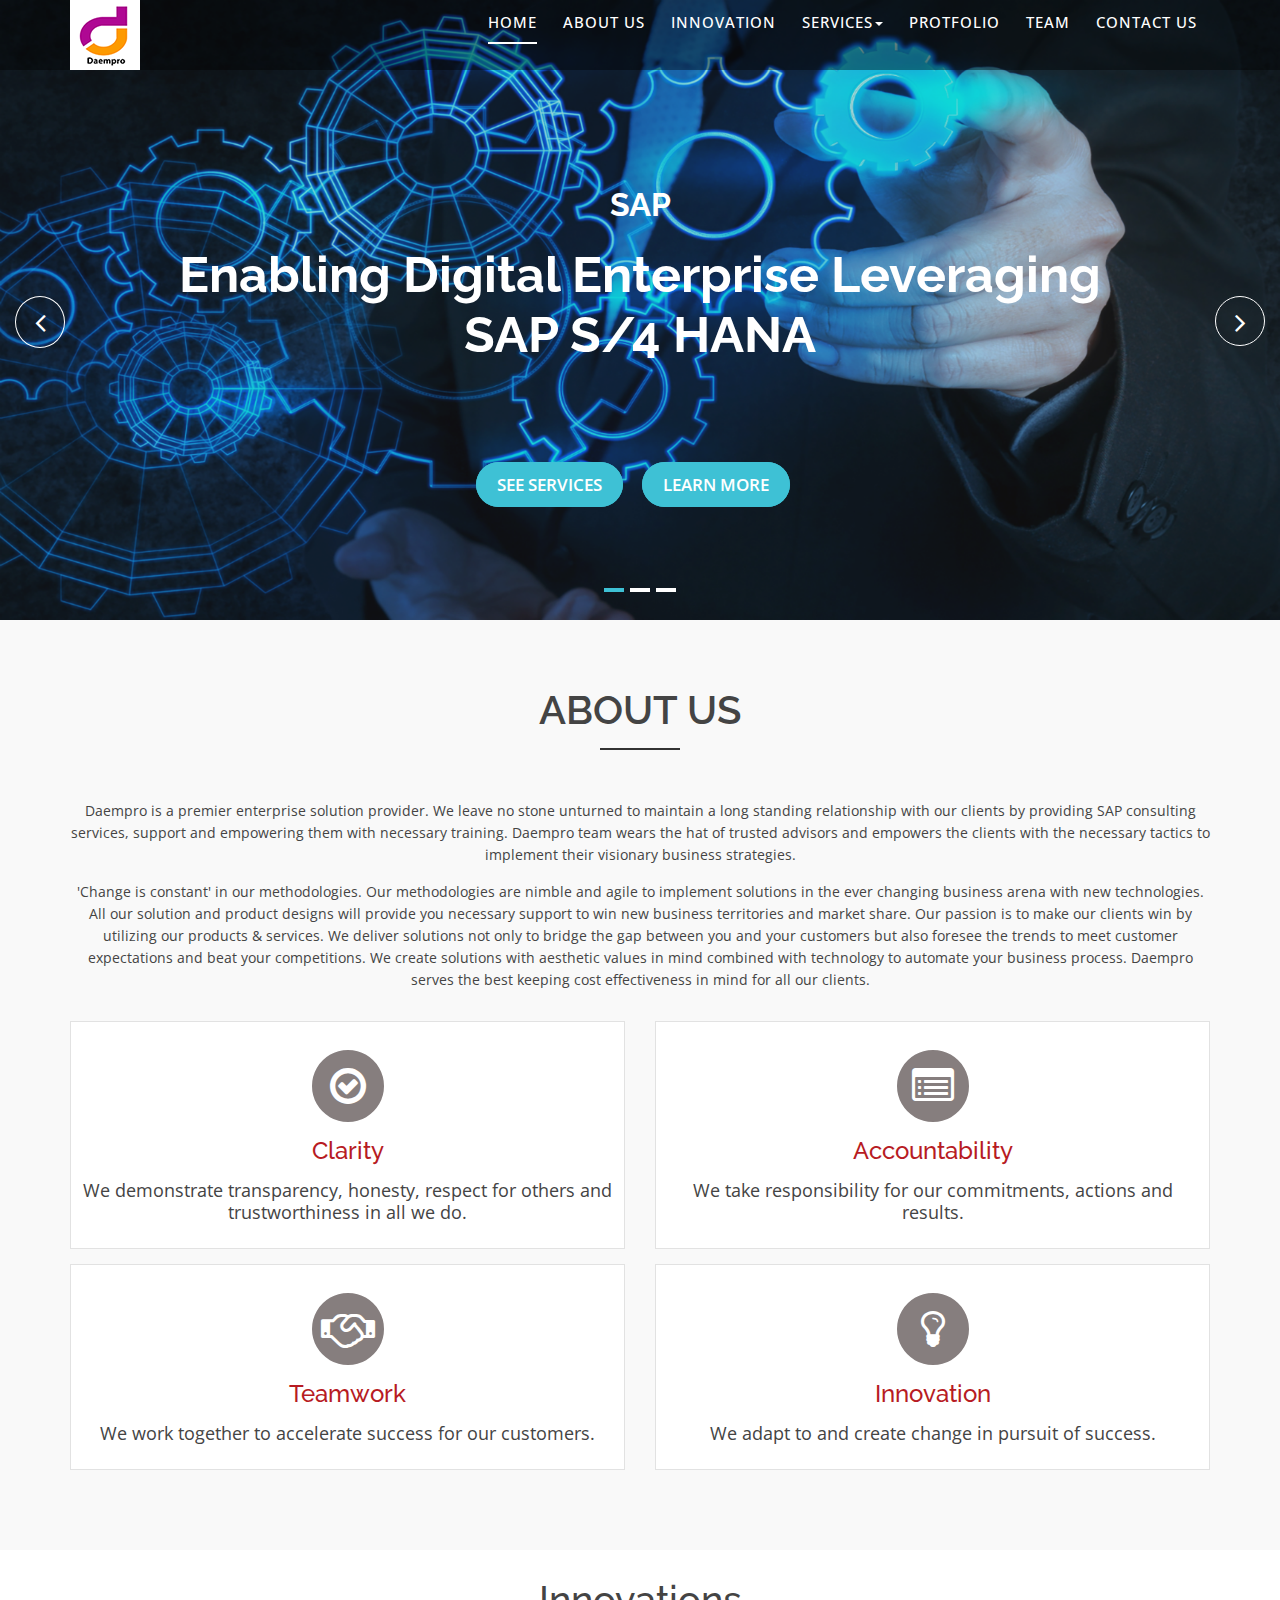
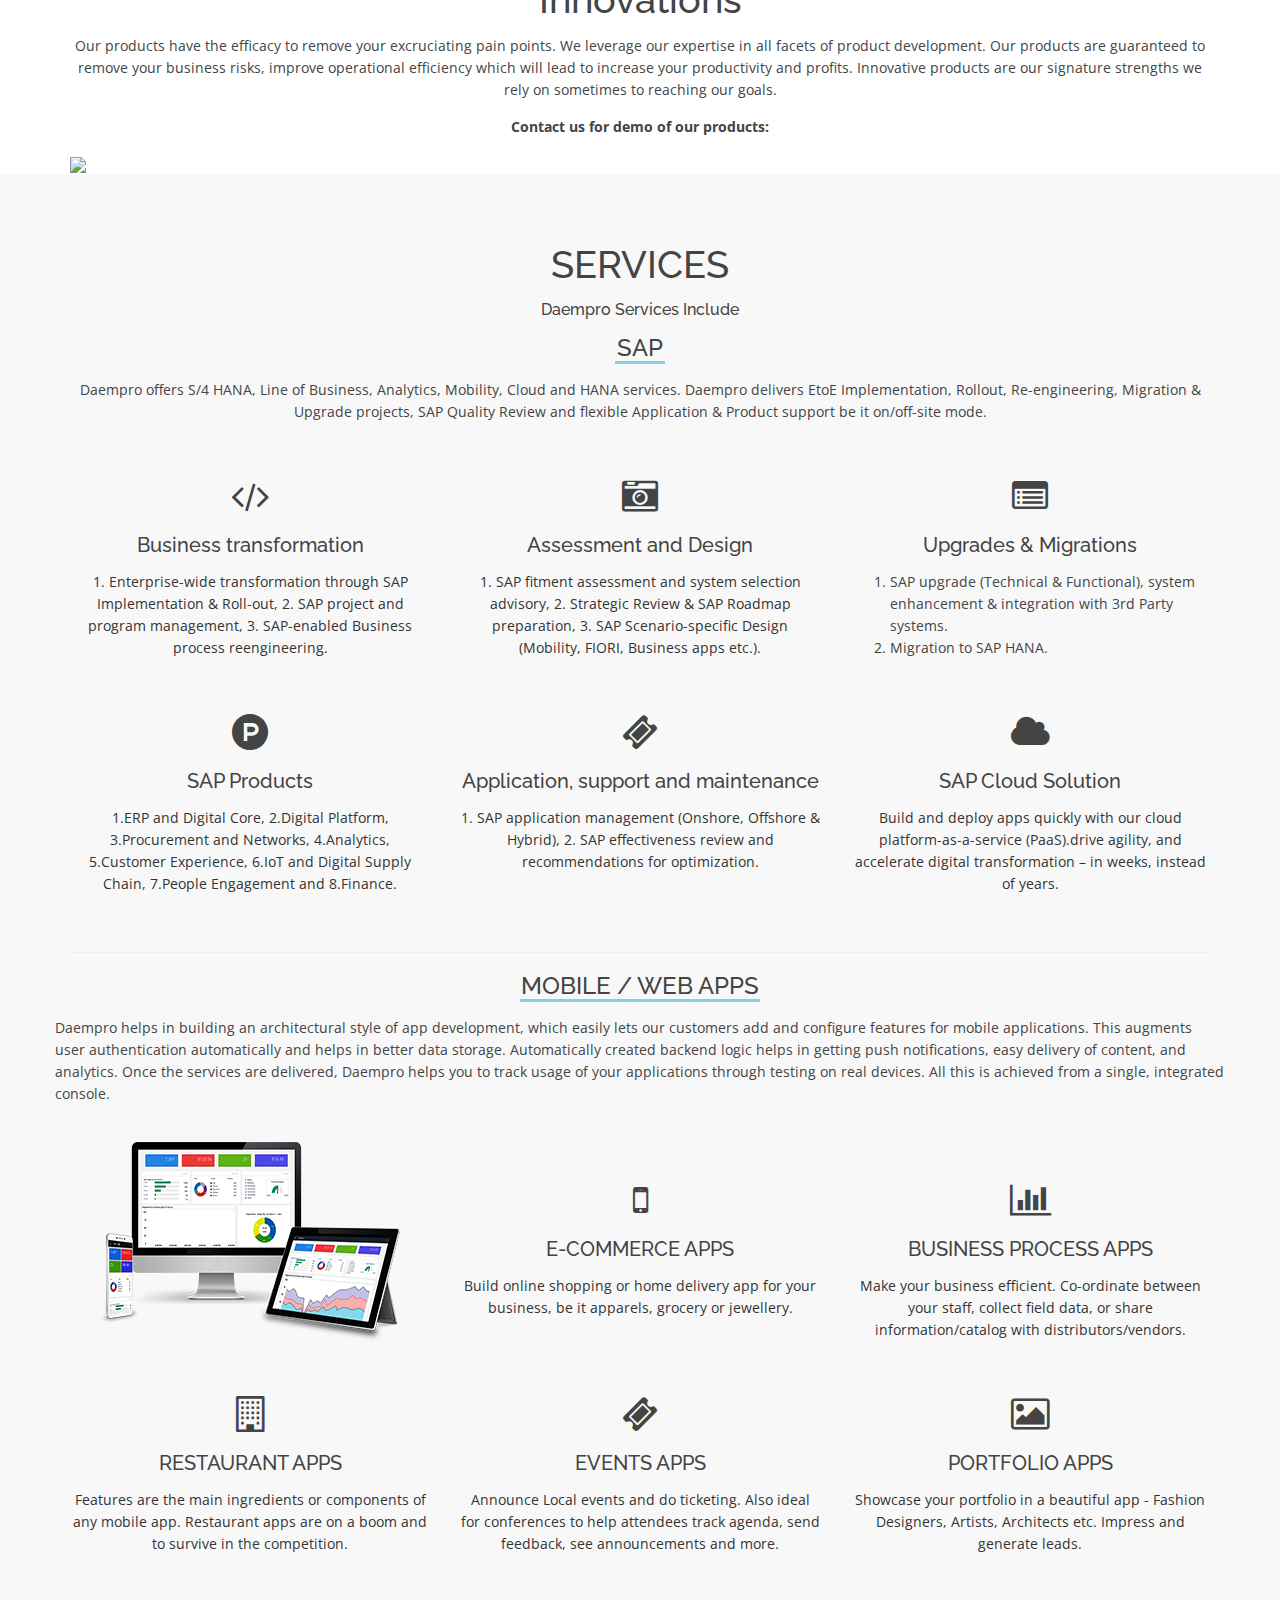
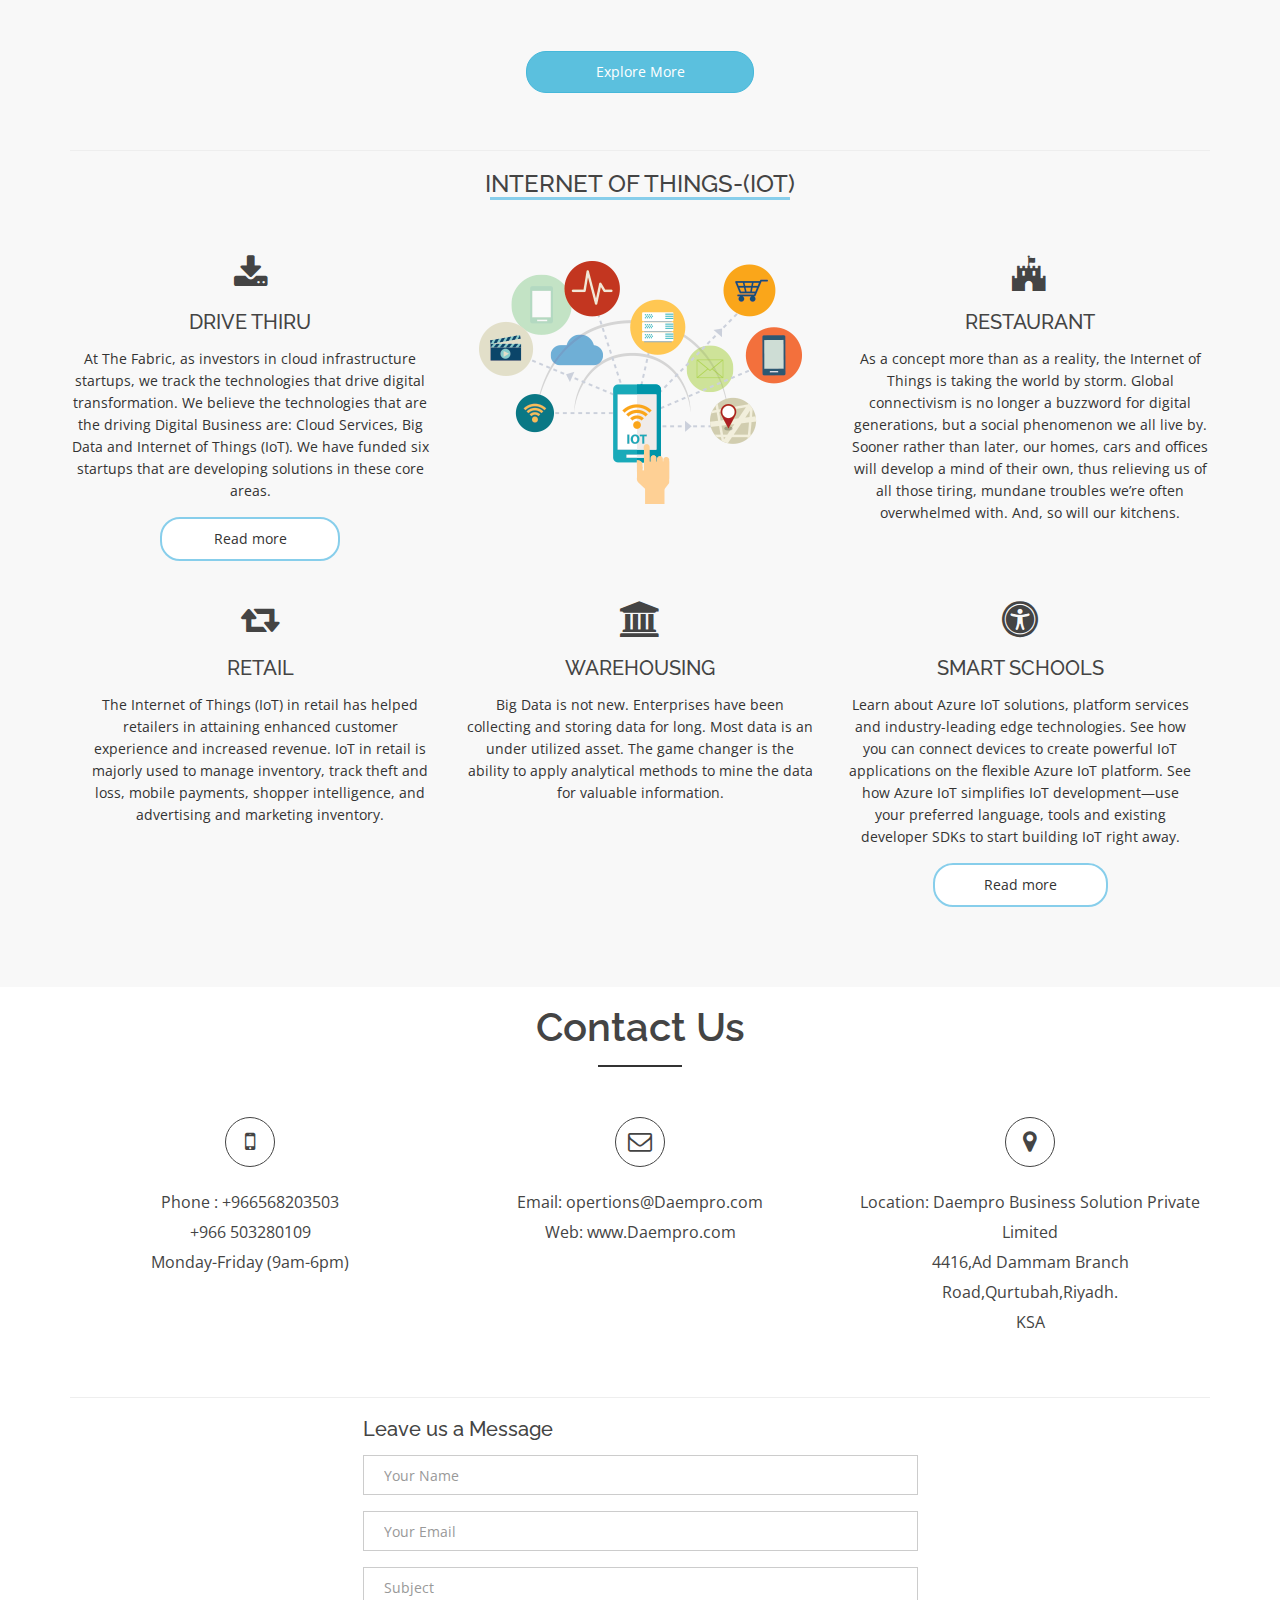
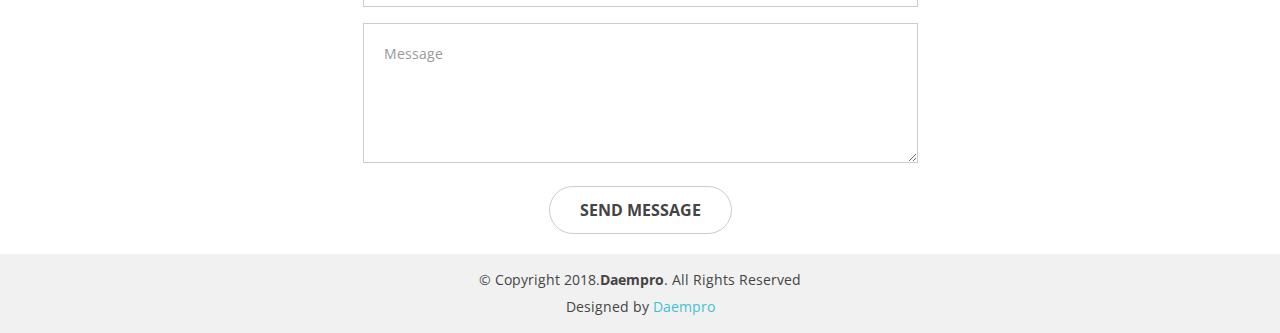
==== index.html @ a09ade12 "c9" ====
<!doctype html>
<html lang="en">
<head>
  <meta charset="utf-8">
  <title>Welcome to Daempro</title>
  <meta content="width=device-width, initial-scale=1.0" name="viewport">
  <meta content="" name="keywords">
  <meta content="" name="description">

  <!-- Favicons -->
  <link href="img/favicon1.png" rel="icon">
  <link href="img/a-png-logo.png" rel="a-png-logo">

  <!-- Google Fonts -->
  <link href="https://fonts.googleapis.com/css?family=Open+Sans:300,400,400i,600,700|Raleway:300,400,400i,500,500i,700,800,900" rel="stylesheet">

  <!-- Bootstrap CSS File -->
  <link href="lib/bootstrap/css/bootstrap.min.css" rel="stylesheet">

  <!-- Libraries CSS Files -->
  <link href="lib/nivo-slider/css/nivo-slider.css" rel="stylesheet">
  <link href="lib/owlcarousel/owl.carousel.css" rel="stylesheet">
  <link href="lib/owlcarousel/owl.transitions.css" rel="stylesheet">
  <link href="lib/font-awesome/css/font-awesome.min.css" rel="stylesheet">
  <link href="lib/animate/animate.min.css" rel="stylesheet">
  <link href="lib/venobox/venobox.css" rel="stylesheet">

  <!-- Nivo Slider Theme -->
  <link href="css/nivo-slider-theme.css" rel="stylesheet">

  <!-- Main Stylesheet File -->
  <link href="css/style.css" rel="stylesheet">

  <!-- Responsive Stylesheet File -->
  <link href="css/responsive.css" rel="stylesheet">
  
  <link rel="stylesheet" href="owl.carousel.min.css">
<link rel="stylesheet" href="owl.theme.default.min.css">
<script src="jquery.min.js"></script>
<script src="owl.carousel.min.js"></script>

     
		    <script>
            $(document).ready(function() {
              var owl = $('.owl-carousel');
              owl.owlCarousel({
                items: 4,
                loop: true,
                margin: 10,
                autoplay: true,
                autoplayTimeout: 1000,
                autoplayHoverPause: true
              });
              $('.play').on('click', function() {
                owl.trigger('play.owl.autoplay', [1000])
              })
              $('.stop').on('click', function() {
                owl.trigger('stop.owl.autoplay')
              })
            })
          </script>
  <!-- =======================================================
    Theme Name: eBusiness
    Theme URL: https://bootstrapmade.com/ebusiness-bootstrap-corporate-template/
    Author: BootstrapMade.com
    License: https://bootstrapmade.com/license/
  ======================================================= -->
  <style>
    .boxStyle {
    border: 1px solid #e2e2e2;
    background: #FFFFFF;
    text-align: center;
    padding: 10px;
    min-height: 200px;
    margin-top: 15px;
}
.boxStyle h4{
   color:#B71B23;
 }
.icon-background{
	    color:#867e7e;
	   }
	   .icon-image{
	   color:white;
	   }
	   /*--- innovation ----*/
.innovation{
	width:100%;
	margin:auto;
	padding-top:30px;
}


.innovation-grids{height:370px; margin-top:40px;background:url(../images/innovation.png) no-repeat center; margin-bottom:30px;}


.innovation-grid.one{
	width:26%;
	float:left;
	transition:0.5s all;
	-webkit-transition:0.5s all;
	-moz-transition:0.5s all;
	-o-transition:0.5s all;
	-ms-transition:0.5s all;
	padding-top:120px;
	padding-left:50px;
}
.innovation-grid.two{
	width:21%;
	float:left;
	transition:0.5s all;
	-webkit-transition:0.5s all;
	-moz-transition:0.5s all;
	-o-transition:0.5s all;
	-ms-transition:0.5s all;
	padding-top:170px; padding-left:50px;
}
.innovation-grid.three{
	width:23%;
	float:left;
	transition:0.5s all;
	-webkit-transition:0.5s all;
	-moz-transition:0.5s all;
	-o-transition:0.5s all;
	-ms-transition:0.5s all;padding-top:90px;padding-left:50px;
}
.innovation-grid.four{
	width:23%;
	float:left;
	transition:0.5s all;
	-webkit-transition:0.5s all;
	-moz-transition:0.5s all;
	-o-transition:0.5s all;
	-ms-transition:0.5s all;padding-top:130px;padding-left:50px;
}
.innovation-grid:hover{
}
.innovation-grid img{
	width:100%;
	display:block;
}
.innovation-info{
	position: relative;
}
.innovation-info h3 {
	color:#FFF;
	font-size:20px;
	font-family:OpenSansRegular;
	text-align:center
	
}

.innovation-info h3:hover{
	text-decoration:none;
}
.innovation-info p{
	color: #fff;
	font-size: 0.875em;
	font-family: 'Open Sans', sans-serif;
	font-weight: 100;
	line-height: 1.5em;
}
.innovation-info span{
	width: 34px;
	height: 21px;
	display: inline-block;
	background: url(../images/top-arrow.png) no-repeat 0px 0px;
	position: absolute;
	top: -16px;
	left: 40%;
}
.innovation-grid:hover div.innovation-info span{
	background: url(../images/top-arrowb.png) no-repeat 0px 0px;
}
.bottom-t-info-b span{
	width: 34px;
	height: 21px;
	display: inline-block;
	background: url(../images/down-arrowb.png) no-repeat 0px 0px;
	position: absolute;
	bottom: 0px;
	left: 40%;
	top: 211px;
}
.innovation-grid:hover div.bottom-t-info-b span{
	background: url(../images/down-arrow.png) no-repeat 0px 0px;
}
.bottom-t-info-b{
	padding:0 1em;
}
.bottom-t-info-b h3{
	margin:0.48em 0;
}
.innovation-grids{
	padding:0;
}
.innovation-head{
	background:none;
}
img-circle:auto{
  transform:rotate(3240deg);
  transition:2s;
}
.btn-info:hover{
  background-color:#9c0d0d;
}
.btn-default{
  padding:10px;
  border-radius:20px;
  width: 50%;
  background-color:;
  border:2px solid skyblue;
}
  </style>
</head>

<body data-spy="scroll" data-target="#navbar-example">

  <div id="preloader"></div>

  <header>
    <!-- header-area start -->
    <div id="sticker" class="header-area">
      <div class="container">
        <div class="row">
          <div class="col-md-12 col-sm-12">

            <!-- Navigation -->
            <nav class="navbar navbar-default">
              <!-- Brand and toggle get grouped for better mobile display -->
              <div class="navbar-header">
                <button type="button" class="navbar-toggle collapsed" data-toggle="collapse" data-target=".bs-example-navbar-collapse-1" aria-expanded="false">
										<span class="sr-only">Toggle navigation</span>
										<span class="icon-bar"></span>
										<span class="icon-bar"></span>
										<span class="icon-bar"></span>
									</button>
                <!-- Brand -->
                <a class="navbar-brand page-scroll sticky-logo" href="index.html" style="padding:0px;">
                  <!--<h1><span>e</span>Business</h1>--->
                  <!-- Uncomment below if you prefer to use an image logo -->
                  <img class="" src="img/daempro.png" alt="Daempro" title="Daempro">
								</a>
              </div>
              <!-- Collect the nav links, forms, and other content for toggling -->
              <div class="collapse navbar-collapse main-menu bs-example-navbar-collapse-1" id="navbar-example">
                <ul class="nav navbar-nav navbar-right">
                  <li class="active">
                    <a class="page-scroll" href="#home">HOME</a>
                  </li>
                  <li>
                    <a class="page-scroll" href="#about">ABOUT US</a>
                  </li>
				   <li>
                    <a class="page-scroll" href="#innovation">INNOVATION</a>
                  </li>
                  <li class="dropdown" >
                    <a class="page-scroll dropdown-toggle" data-toggle="dropdown" data-target="#drop1"  href="#services">SERVICES<span class="caret"></span></a>
					<ul class="dropdown-menu" role="menu">
					  <li><a class="page-scroll" href="#sap">SAP</a></li>
					  <li><a class="page-scroll" href="#mobile">MOBILE/WEB APPS</a></li>
					  <li><a class="page-scroll" href="#iot">IOT</a></li>
					</ul>
                  </li>
				  <li>
                    <a class="page-scroll" href="#portfolio">PROTFOLIO</a>
                  </li>
                  <li>
                    <a class="page-scroll" href="#team">TEAM</a>
                  </li>
                

                <!----<li class="dropdown"><a href="#" class="dropdown-toggle" data-toggle="dropdown">Drop Down<span class="caret"></span></a>
                    <ul class="dropdown-menu" role="menu">
                      <li><a href=# >Drop Down 1</a></li>
                      <li><a href=# >Drop Down 2</a></li>
                    </ul> 
                  </li>

                  <li>
                    <a class="page-scroll" href="#blog">Blog</a>
                  </li>--->
                  <li>
                    <a class="page-scroll" href="#contact">CONTACT US</a>
                  </li>
                </ul>
              </div>
              <!-- navbar-collapse -->
            </nav>
            <!-- END: Navigation -->
          </div>
        </div>
      </div>
    </div>
    <!-- header-area end -->
  </header>
  <!-- header end -->

  <!-- Start Slider Area -->
  <div id="home" class="slider-area">
    <div class="bend niceties preview-2">
      <div id="ensign-nivoslider" class="slides">
        <img src="img/slide4.png" alt="" title="#slider-direction-1" />
        <img src="img/slide2.jpg" alt="" title="#slider-direction-2" />
        <img src="img/max.jpg" alt="" title="#slider-direction-3" />
      </div>

      <!-- direction 1 -->
      <div id="slider-direction-1" class="slider-direction slider-one" >
        <div class="container">
          <div class="row">
            <div class="col-md-12 col-sm-12 col-xs-12">
              <div class="slider-content">
                <!-- layer 1 -->
                <div class="layer-1-1 hidden-xs wow slideInDown" data-wow-duration="2s" data-wow-delay=".2s" >
                  <h2 class="title1" style="color:">SAP</h2>
                </div>
                <!-- layer 2 -->
                <div class="layer-1-2 wow slideInUp" data-wow-duration="2s" data-wow-delay=".1s">
                  <h1 class="title2">Enabling Digital Enterprise Leveraging SAP S/4 HANA</h1><br><br>
                </div>
                <!-- layer 3 -->
                <div class="layer-1-3 hidden-xs wow slideInUp" data-wow-duration="2s" data-wow-delay=".2s">
                  <a class="ready-btn right-btn page-scroll" href="#services">See Services</a>
                  <a class="ready-btn right-btn page-scroll" href="#about">Learn More</a>
                </div>
              </div>
            </div>
          </div>
        </div>
      </div>

      <!-- direction 2 -->
      <div id="slider-direction-2" class="slider-direction slider-two">
        <div class="container">
          <div class="row">
            <div class="col-md-12 col-sm-12 col-xs-12">
              <div class="slider-content text-center">
                <!-- layer 1 -->
                <div class="layer-1-1 hidden-xs wow slideInUp" data-wow-duration="2s" data-wow-delay=".2s">
                  <h2 class="title1">IOT</h2>
                </div>
                <!-- layer 2 -->
                <div class="layer-1-2 wow slideInUp" data-wow-duration="2s" data-wow-delay=".1s" style="background-color:rgb(0,0,0);opacity:0.8;border-radius:50px">
                  <h2 class="title2" style="color:white; height:100px;width:100%;padding-top:30px" ><span style="color:#d44010">THINGS</span> + <span style="color:#d0a2dc">APPS </span> + <span style="color:#70cce5">CLOUD</span> + <span style="color:#dbcd8e"> DATA</span> > <span style="color:#a8ce45">CONNECTED</span></h2>
                </div>
                <!-- layer 3 -->
                <div class="layer-1-3 hidden-xs wow slideInUp" data-wow-duration="2s" data-wow-delay=".2s">
                  <a class="ready-btn right-btn page-scroll" href="#services">See Services</a>
                  <a class="ready-btn page-scroll" href="#about">Learn More</a>
                </div>
              </div>
            </div>
          </div>
        </div>
      </div>

      <!-- direction 3 -->
      <div id="slider-direction-3" class="slider-direction slider-two">
        <div class="container">
          <div class="row">
            <div class="col-md-12 col-sm-12 col-xs-12">
              <div class="slider-content">
                <!-- layer 1 -->
                <div class="layer-1-1 hidden-xs wow slideInUp" data-wow-duration="2s" data-wow-delay=".2s">
                  <h2 class="title1">MOBILE/WEB</h2>
                </div>
                <!-- layer 2 -->
                <div class="layer-1-2 wow slideInUp" data-wow-duration="2s" data-wow-delay=".1s">
                  <h1 class="title2">Future Packed & Transformative Mobile Experiences</h1>
                </div>
                <!-- layer 3 -->
                <div class="layer-1-3 hidden-xs wow slideInUp" data-wow-duration="2s" data-wow-delay=".2s">
                  <a class="ready-btn right-btn page-scroll" href="#services">See Services</a>
                  <a class="ready-btn page-scroll" href="#about">Learn More</a>
                </div>
              </div>
            </div>
          </div>
        </div>
      </div>
    </div>
  </div>
  <!-- End Slider Area -->

  <!-- Start About area -->
  <div id="about" class="about-area area-padding">
    <div class="container">
      <div class="row">
        <div class="col-md-12 col-sm-12 col-xs-12">
          <div class="section-headline text-center">
            <h2>ABOUT US</h2>
			<p>Daempro is a premier enterprise solution provider. We leave no stone unturned to maintain a long standing relationship with our clients by providing SAP consulting services, support and empowering them with necessary training. Daempro team wears the hat of trusted advisors and empowers the clients with the necessary tactics to implement their visionary business strategies.
                </p>
				<p>
				'Change is constant' in our methodologies. Our methodologies are nimble and agile to implement solutions in the ever changing business arena with new technologies. All our solution and product designs will provide you necessary support to win new business territories and market share. Our passion is to make our clients win by utilizing our products & services. We deliver solutions not only to bridge the gap between you and your customers but also foresee the trends to meet customer expectations and beat your competitions. We create solutions with aesthetic values in mind combined with technology to automate your business process. Daempro serves the best keeping cost effectiveness in mind for all our clients.</p>
          </div>
        </div>
      </div>
      <div class="row">
        <!-- single-well start-->
        <div class="col-md-6">
					<div class="boxStyle">
						<div class="iconCircle clarity">
						  <span class="fa-stack fa-3x" style="padding:12px 0px 0px 0px;">
							  <i class="fa fa-circle fa-stack-2x icon-background"></i>
							  <i class="fa fa-check-circle-o fa-stack-1x icon-image"></i>
							</span>
							</div>
							<br>
						<h4>Clarity</h4>
						<p style="font-size:18px;">We demonstrate transparency, honesty, respect for others and trustworthiness in all we do.</p>
					</div>
				</div>
				<div class="col-md-6">
					<div class="boxStyle">
						<div class="iconCircle accountability">
						  <span class="fa-stack fa-3x" style="padding:12px 0px 0px 0px;">
							  <i class="fa fa-circle fa-stack-2x icon-background"></i>
							  <i class="fa fa-list-alt fa-stack-1x icon-image"></i>
							</span>
						</div><br>
						<h4>Accountability</h4>
						<p style="font-size:18px">We take responsibility for our commitments, actions and results.</p>
					</div>
				</div>
				<div class="col-md-6">
					<div class="boxStyle">
						<div class="iconCircle teamwork">
						<span class="fa-stack fa-3x" style="padding:12px 0px 0px 0px;">
							  <i class="fa fa-circle fa-stack-2x icon-background"></i>
							  <i class="fa fa-handshake-o fa-stack-1x icon-image"></i>
							</span>
						</div><br>
						<h4>Teamwork</h4>
						<p style="font-size:18px;">We work together to accelerate success for our customers.</p>
					</div>
				</div>
				<div class="col-md-6">
					<div class="boxStyle">
						<div class="iconCircle innovate">
						<span class="fa-stack fa-3x" style="padding:12px 0px 0px 0px;">
							  <i class="fa fa-circle fa-stack-2x icon-background"></i>
							  <i class="fa fa-lightbulb-o fa-stack-1x icon-image"></i>
							</span>
						</div><br>
						<h4>Innovation</h4>
						<p style="font-size:18px;">We adapt to and create change in pursuit of success.</p>
					</div>
				</div>
        <!-- single-well end-->
        
        <!-- End col-->
      </div>
    </div>
  </div>
  <!-- End About area -->
   <div class="innovation" id="innovation">
		<div class="container">
			<div class="header team-head text-center">
				<h2>Innovations</h2>
				<p>Our products have the efficacy to remove your excruciating pain points. We leverage our expertise in all facets of product development. Our products are guaranteed to remove your business risks, improve operational efficiency which will lead to increase your productivity and profits. Innovative products are our signature strengths we rely on sometimes to reaching our goals.
                </p>
				<p><strong>Contact us for demo of our products:</strong></p>
			</div>
			  <img src="img/capture7.png">
			<!--- innovation-grids 
			<div class="innovation-grids">
				<div class="innovation-grid one">
					<div class="innovation-info">
						<h3>Budget<br>Simulator</h3>
					</div>
				</div>
				<div class="innovation-grid two">
					<div class="innovation-info">
						<h3>Smart Vendor<br>Returns</h3>
					</div>
				</div>
				<div class="innovation-grid three">
					<div class="innovation-info">
						<h3>Business<br>Apps</h3>
					</div>
				</div>
				<div class="innovation-grid four">
					<div class="innovation-info">
						<h3>Subscription<br>based<br>Cloud solutions</h3>
					</div>
				</div>---->
			<div class="clearBoth"></div>
			<div class="clearfix"></div>
			</div>
			<!---//innovation-grids ---->
  		</div>
	</div>
  <!-- Start Service area -->
  <div id="services" class="services-area area-padding" style="background: #f8f8f8">
    <div class="container">
      <div class="row">
        <div class="col-md-12 col-sm-12 col-xs-12">
          <div class="services-head text-center">
            <h2>SERVICES</h2>
			<h6>Daempro Services Include</h6>
          </div>
        </div>
      </div>
      <div class="row text-center" id="sap" >
        <div class="services-contents">
          <!-- Start Left services -->
		   <h4 style="">SAP<div style="margin: auto;width:50px;height:3px;background-color:skyblue;"></div></h4>
		   
		  <p>Daempro offers S/4 HANA, Line of Business, Analytics, Mobility, Cloud and HANA services. Daempro delivers EtoE Implementation, Rollout, Re-engineering, Migration & Upgrade projects, SAP Quality Review and flexible Application & Product support be it on/off-site mode.

           </p>
          <div class="col-md-4 col-sm-4 col-xs-12">
            <div class="about-move">
              <div class="services-details">
                <div class="single-services">
                  <a class="services-icon" href="#">
											<i class="fa fa-code"></i>
										</a>
                  <h5>Business  transformation</h5>
                  <p>
                   1.	Enterprise-wide transformation through SAP Implementation & Roll-out,
					2.	SAP project and program management,
					3.	SAP-enabled Business process reengineering. 
                  </p>
                </div>
              </div>
              <!-- end about-details -->
            </div>
          </div>
          <div class="col-md-4 col-sm-4 col-xs-12">
            <div class="about-move">
              <div class="services-details">
                <div class="single-services">
                  <a class="services-icon" href="#">
											<i class="fa fa-camera-retro"></i>
										</a>
                  <h5>Assessment and Design</h5>
                  <p>
                    1.	SAP fitment assessment and system selection advisory, 
					2.	Strategic Review & SAP Roadmap preparation, 
					3.	SAP Scenario-specific Design (Mobility, FIORI, Business apps etc.).  
                  </p>
                </div>
              </div>
              <!-- end about-details -->
            </div>
          </div>
          <div class="col-md-4 col-sm-4 col-xs-12">
            <!-- end col-md-4 -->
            <div class=" about-move">
              <div class="services-details">
                <div class="single-services">
                  <a class="services-icon" href="#">
											<i class="fa fa-list-alt"></i>
										</a>
                  <h5>Upgrades & Migrations</h5>
                  <p>
                    <ol style="text-align: left;">
					  <li>SAP upgrade (Technical & Functional), system enhancement & integration with 3rd Party systems.</li>
					  <li>Migration to SAP HANA.</li>
					</ol> 
                  </p>
                </div>
              </div>
              <!-- end about-details -->
            </div>
          </div>
          <div class="col-md-4 col-sm-4 col-xs-12">
            <!-- end col-md-4 -->
            <div class=" about-move">
              <div class="services-details">
                <div class="single-services">
                  <a class="services-icon" href="#">
											<i class="fa fa-product-hunt"></i>
										</a>
                  <h5>SAP Products</h5>
                  <p>
                   1.ERP and Digital Core,
				   2.Digital Platform,
				   3.Procurement and Networks,
				   4.Analytics,
				   5.Customer Experience,
				   6.IoT and Digital Supply Chain,
				   7.People Engagement and
				   8.Finance.
                  </p>
                </div>
              </div>
              <!-- end about-details -->
            </div>
          </div>
          <!-- End Left services -->
          <div class="col-md-4 col-sm-4 col-xs-12">
            <!-- end col-md-4 -->
            <div class=" about-move">
              <div class="services-details">
                <div class="single-services">
                  <a class="services-icon" href="#">
											<i class="fa fa-ticket"></i>
										</a>
                  <h5>Application, support and maintenance</h5>
                  <p>
                    1.	SAP application management (Onshore, Offshore & Hybrid), 
                    2.	SAP effectiveness review and recommendations for optimization. 
                  </p>
                </div>
              </div>
              <!-- end about-details -->
            </div>
          </div>
          <!-- End Left services -->
          <div class="col-md-4 col-sm-4 col-xs-12">
            <!-- end col-md-4 -->
            <div class=" about-move" >
              <div class="services-details">
                <div class="single-services">
                  <a class="services-icon" href="#">
											<i class="fa fa-cloud"></i>
										</a>
                  <h5>SAP Cloud Solution</h5>
                  <p>
                    Build and deploy apps quickly with our cloud platform-as-a-service (PaaS).drive agility, and accelerate digital transformation – in weeks, instead of years.
                  </p>
                </div>
              </div>
              <!-- end about-details -->
            </div>
          </div>
		    
        </div>
      </div><br><hr>
	  <!-----mobile and web---->
			 <div class="row" id="mobile">
			   <h4 class="text-center">MOBILE / WEB APPS<div style="margin: auto;width:240px;height:3px;background-color:skyblue;"></div></h4>
		   
		  <p>Daempro helps in building an architectural style of app development, which easily lets our customers add and configure features for mobile applications. This augments user authentication automatically and helps in better data storage. Automatically created backend logic helps in getting push notifications, easy delivery of content, and analytics. Once the services are delivered, Daempro helps you to track usage of your applications through testing on real devices. All this is achieved from a single, integrated console.

           </p><br>
		   <div class="col-md-4 col-sm-4 col-xs-12 text-center">
		   <img src="img/mobile.png">
		   </div>
		   <div class="col-md-4 col-sm-4 col-xs-12 text-center">
            <!-- end col-md-4 -->
            <div class=" about-move" >
              <div class="services-details">
                <div class="single-services">
                  <a class="services-icon" href="#">
											<i class="fa fa-mobile-phone"></i>
										</a>
                  <h5>E-COMMERCE APPS</h5>
                  <p>
                   Build online shopping or home delivery app for your business, be it apparels, grocery or jewellery.
                  </p>
                </div>
              </div>
              <!-- end about-details -->
            </div>
          </div>
		  
		  <div class="col-md-4 col-sm-4 col-xs-12 text-center">
            <!-- end col-md-4 -->
            <div class=" about-move" >
              <div class="services-details">
                <div class="single-services">
                  <a class="services-icon" href="#">
											<i class="fa fa-bar-chart"></i>
										</a>
                  <h5>BUSINESS PROCESS APPS</h5>
                  <p>
                   Make your business efficient. Co-ordinate between your staff, collect field data, or share information/catalog with distributors/vendors.
                  </p>
                </div>
              </div>
              <!-- end about-details -->
            </div>
          </div>
		  
		  <div class="col-md-4 col-sm-4 col-xs-12 text-center">
            <!-- end col-md-4 -->
            <div class=" about-move" >
              <div class="services-details">
                <div class="single-services">
                  <a class="services-icon" href="#">
											<i class="fa fa-building-o"></i>
										</a>
                  <h5>RESTAURANT APPS</h5>
                  <p>
                   Features are the main ingredients or components of any mobile app. Restaurant apps are on a boom and to survive in the competition.
                  </p>
                </div>
              </div>
              <!-- end about-details -->
            </div>
          </div>
		  
		  <div class="col-md-4 col-sm-4 col-xs-12 text-center">
            <!-- end col-md-4 -->
            <div class=" about-move" >
              <div class="services-details">
                <div class="single-services">
                  <a class="services-icon" href="#">
											<i class="fa fa-ticket"></i>
										</a>
                  <h5>EVENTS APPS</h5>
                  <p>
                   Announce Local events and do ticketing. Also ideal for conferences to help attendees track agenda, send feedback, see announcements and more.
                  </p>
                </div>
              </div>
              <!-- end about-details -->
            </div>
          </div>
		  
		  <div class="col-md-4 col-sm-4 col-xs-12 text-center">
            <!-- end col-md-4 -->
            <div class=" about-move" >
              <div class="services-details">
                <div class="single-services">
                  <a class="services-icon" href="#">
											<i class="fa fa-picture-o"></i>
										</a>
                  <h5>PORTFOLIO APPS</h5>
                  <p>
                  Showcase your portfolio in a beautiful app - Fashion Designers, Artists, Architects etc. Impress and generate leads.
                  </p>
                </div>
              </div>
              <!-- end about-details -->
            </div>
          </div>
		  
		
		      <div class="col-md-12 col-sm-12 col-xs-12 text-center">
			  <div class=" about-move" >
              <div class="services-details">
                <div class="single-services">
                  <a class="services-icon" href="#">
											<i class=""></i>
										</a>
                  <h5></h5>
                  <p>
                    <a class="btn btn-info" href="app.html" style="padding:10px;border-radius:20px;width: 20%;">Explore More</a>
                  </p>
                </div>
              </div>
              <!-- end about-details -->
            </div>
			  
			  </div>
			
				
		        
			 </div>
			 <br><hr>
			<!----mobile end---->
			<section id="iot">
			     <h4 class="text-center">INTERNET OF THINGS-(IOT)<div style="margin: auto;width:300px;height:3px;background-color:skyblue;"></div></h4>
                 <section class="row">
				 
			   <div class="col-md-4 col-sm-4 col-xs-12 text-center">
            <div class="about-move">
              <div class="services-details">
                <div class="single-services">
                  <a class="services-icon" href="#">
											<i class="fa fa-download"></i>
										</a>
                  <h5>DRIVE THIRU</h5>
                  <p>
                   At The Fabric, as investors in cloud infrastructure startups, we track the technologies that drive digital transformation. We believe the technologies that are the driving Digital Business are: Cloud Services, Big Data and Internet of Things (IoT). We have funded six startups that are developing solutions in these core areas.
				   
                  </p>
				  <span><a href="blog.html" class="btn btn-default">Read more</a>
									</span>
                </div>
              </div>
              <!-- end about-details -->
            </div>
          </div>
		  <div class="col-md-4 col-sm-4 col-xs-12 text-center">	
                    <div class="about-move">
					  <div class="services-details">
						<div class="single-services">				 
				    <img src="img/iot.png" alt="iot" >
				     </div>
				    </div>
				    </div>
				 </div>
		  
		  <div class="col-md-4 col-sm-4 col-xs-12 text-center">
            <div class="about-move">
              <div class="services-details">
                <div class="single-services">
                  <a class="services-icon" href="#">
											<i class="fa fa-fort-awesome"></i>
										</a>
                  <h5>RESTAURANT</h5>
                  <p>
                   As a concept more than as a reality, the Internet of Things is taking the world by storm. Global connectivism is no longer a buzzword for digital generations, but a social phenomenon we all live by. Sooner rather than later, our homes, cars and offices will develop a mind of their own, thus relieving us of all those tiring, mundane troubles we’re often overwhelmed with. And, so will our kitchens.
                  </p>
                </div>
              </div>
              <!-- end about-details -->
            </div>
          </div>
		   </section>
		  <div class="col-md-4 col-sm-4 col-xs-12 text-center">
            <div class="about-move">
              <div class="services-details">
                <div class="single-services">
                  <a class="services-icon" href="#">
											<i class="fa fa-retweet"></i>
										</a>
                  <h5>RETAIL</h5>
                  <p>
                   The Internet of Things (IoT) in retail has helped retailers in attaining enhanced customer experience and increased revenue. IoT in retail is majorly used to manage inventory, track theft and loss, mobile payments, shopper intelligence, and advertising and marketing inventory.
                  </p>
                </div>
              </div>
              <!-- end about-details -->
            </div>
          </div>
		  <div class="col-md-4 col-sm-4 col-xs-12 text-center">
            <div class="about-move">
              <div class="services-details">
                <div class="single-services">
                  <a class="services-icon" href="#">
											<i class="fa fa-university"></i>
										</a>
                  <h5>WAREHOUSING</h5>
                  <p>
                   Big Data is not new. Enterprises have been collecting and storing data for long. Most data is an under utilized asset. The game changer is the ability to apply analytical methods to mine the data for valuable information.
                  </p>
                </div>
              </div>
              <!-- end about-details -->
            </div>
          </div>
		  <div class="col-md-4 col-sm-4 col-xs-12 text-center">
            <div class="about-move">
              <div class="services-details">
                <div class="single-services">
                  <a class="services-icon" href="#">
											<i class="fa fa-universal-access"></i>
										</a>
                  <h5>SMART SCHOOLS</h5>
                  <p>
                   Learn about Azure IoT solutions, platform services and industry-leading edge technologies. See how you can connect devices to create powerful IoT applications on the flexible Azure IoT platform. See how Azure IoT simplifies IoT development—use your preferred language, tools and existing developer SDKs to start building IoT right away.
                  </p>
				  <span><a href="blog.html" class="btn btn-default">Read more</a>
									</span>
                </div>
              </div>
              <!-- end about-details -->
            </div>
          </div>
			</section>
    </div>
  </div>
  <!-- End Service area -->

  <!-- our-skill-area start -->
  <!-- <div class="our-skill-area fix hidden-sm">
    <div class="test-overly"></div>
    <div class="skill-bg area-padding-2">
      <div class="container">
        <!-- section-heading end -->
       <!--  <div class="row">
          <div class="skill-text">
            <!-- single-skill start -->
            <!-- <div class="col-xs-12 col-sm-4 col-md-4 text-center">
              <div class="single-skill">
                <div class="progress-circular">
                  <input type="text" class="knob" value="0" data-rel="75" data-linecap="round" data-width="175" data-bgcolor="#fff" data-fgcolor="#3EC1D5" data-thickness=".20" data-readonly="true" disabled>
                  <h3 class="progress-h4">SAP</h3>
                </div>
              </div>
            </div>
            <!-- single-skill end -->
            <!-- single-skill start -->
            <!-- <div class="col-xs-12 col-sm-4 col-md-4 text-center">
              <div class="single-skill">
                <div class="progress-circular">
                  <input type="text" class="knob" value="0" data-rel="70" data-linecap="round" data-width="175" data-bgcolor="#fff" data-fgcolor="#3EC1D5" data-thickness=".20" data-readonly="true" disabled>
                  <h3 class="progress-h4">Mobile/Web App</h3>
                </div>
              </div>
            </div>
            <!-- single-skill end -->
            <!-- single-skill start -->
            <!-- <div class="col-xs-12 col-sm-4 col-md-4 text-center">
              <div class="single-skill">
                <div class="progress-circular">
                  <input type="text" class="knob" value="0" data-rel="85" data-linecap="round" data-width="175" data-bgcolor="#fff" data-fgcolor="#3EC1D5" data-thickness=".20" data-readonly="true" disabled>
                  <h3 class="progress-h4">IOT</h3>
                </div>
              </div>
            </div>
            <!-- single-skill end -->
            
        
  <!-- our-skill-area end -->

  <!-- Faq area start -->
 <!--- <div class="faq-area area-padding">
    <div class="container">
      <div class="row">
        <div class="col-md-12 col-sm-12 col-xs-12">
          <div class="section-headline text-center">
            <h2>Faq Question</h2>
          </div>
        </div>
      </div>
      <div class="row">
        <div class="col-md-6 col-sm-6 col-xs-12">
          <div class="faq-details">
            <div class="panel-group" id="accordion">
              <!-- Panel Default -->
               <!--- <div class="panel panel-default">
                <div class="panel-heading">
                  <h4 class="check-title">
											<a data-toggle="collapse" class="active" data-parent="#accordion" href="#check1">
                                                <span class="acc-icons"></span>How long will it take for my web project to be completed?
											</a>
										</h4>
                </div>
                <div id="check1" class="panel-collapse collapse in">
                  <div class="panel-body">
                    <p>
                      The timescale of a website design project is often dictated by the client. If you have a deadline in mind we will make every effort to meet it for you. The most common delay in the creation and completion of a new website is waiting for content (text/images) to be sent to us by the client. For most projects, we try to work within the 4-6 week time-frame.
                    </p>
                  </div>
                </div>
              </div>
              <!-- End Panel Default -->
              <!-- Panel Default -->
               <!--- <div class="panel panel-default">
                <div class="panel-heading">
                  <h4 class="check-title">
											<a data-toggle="collapse" data-parent="#accordion" href="#check2">
                                                <span class="acc-icons"></span> Why are there such poor security practices in IoT products?
											</a>
										</h4>
                </div>
                <div id="check2" class="panel-collapse collapse">
                  <div class="panel-body">
                    <p>
                     Manufacturing engineers and developers are usually more interested in making sure the product works and is launched on schedule, rather than making sure these devices are secure. 

                     In order to compete in the market, many of these products are designed with an emphasis on keeping the cost as low as possible. Stronger security implementation isn't prioritized properly, because it typically doesn't reduce the cost of producing a product.
                    </p>
                  </div>
                </div>
              </div>
              <!-- End Panel Default -->
              <!-- Panel Default -->
               <!--- <div class="panel panel-default">
                <div class="panel-heading">
                  <h4 class="check-title">
											<a data-toggle="collapse" data-parent="#accordion" href="#check3">
                                                <span class="acc-icons"></span>What is the difference between native mobile app and other app technologies?
											</a>
										</h4>
                </div>
                <div id="check3" class="panel-collapse collapse ">
                  <div class="panel-body">
                    <p>
                      Native App, Mobile web app and Hybrid App is the basic concept of mobile app develops in which more than 50% mobile app developer chooses mobile native app, so what is native app and other app?

						Native App - It is a mobile application that is designed in a specific programming for IOS, Android. It's designed for running on one platform, and can't run in the other. Example as a game designed for iOS won't perform on Android devices. Most of mobile game / app designed is Native App.
						Web-based app - It designed by core makeup language such as HTML5, CSS, JavaScript. Web-based application basically is the same as one website - such as the interface, contents, functions and it all loaded from its website. An example is easily with image is: m.facebook.com
						Hybrid App - Combination of the advantage of both Native App and Web-based Appp. It designed by standard/core makeup language.
                    </p>
                  </div>
                </div>
              </div>
              <!-- End Panel Default -->
              <!-- Panel Default -->
               <!--- <div class="panel panel-default">
                <div class="panel-heading">
                  <h4 class="check-title">
											<a data-toggle="collapse" data-parent="#accordion" href="#check4">
                                                <span class="acc-icons"></span>Can you explain SAP’s commitment to sustainable business practices?
										</h4>
                </div>
                <div id="check4" class="panel-collapse collapse">
                  <div class="panel-body">
                    <p>
                      Sustainability is core to the overall business strategy at SAP and our vision to help the world run better and improve people’s lives. For us, sustainability means holistically managing the financial, social, and environmental dimensions of business, in order to reduce economic risks and to seize opportunities for increased profitability. As our Integrated Report 2014 shows, SAP is committed to not only providing a comprehensive view of the dependencies between our economic, social and environmental performance. It also helps us move closer towards a sustainable business strategy. Such a strategy is defined by embedding sustainability deeply into how we create value for our customers in the first place, i.e. through the software we create for businesses around the world.
                    </p>
                  </div>
                </div>
              </div>
              <!-- End Panel Default -->
             <!--- </div>
          </div>
        </div>
        <div class="col-md-6 col-sm-6 col-xs-12">
          <div class="tab-menu">
            <!-- Nav tabs -->
            <!---  <ul class="nav nav-tabs" role="tablist">
              <li class="active">
                <a href="#p-view-1" role="tab" data-toggle="tab">Project</a>
              </li>
              <li>
                <a href="#p-view-2" role="tab" data-toggle="tab">Planning</a>
              </li>
              <li>
                <a href="#p-view-3" role="tab" data-toggle="tab">Success</a>
              </li>
            </ul>
          </div>
          <div class="tab-content">
            <div class="tab-pane active" id="p-view-1">
              <div class="tab-inner">
                <div class="event-content head-team">
                  <h4>Project</h4>
                  <p>
                    Project planning is the process of defining your objectives and scope, your goals and milestones (deliverables), and assigning tasks and budgetary resources for each step. A good plan is easily shareable with everyone involved, and it’s most useful when it’s revisited regularly. Simply outlining a plan and never discussing it with your team again is a good recipe for wasted time and effort.  
                  </p>
                  <p>
                   you’ll actually save a lot of time and resources if you document your project plan right from the start and use it as a roadmap to keep you and your team on track 
                  </p>
                </div>
              </div>
            </div>
            <div class="tab-pane" id="p-view-2">
              <div class="tab-inner">
                <div class="event-content head-team">
                  <h4>Planning</h4>
                  <p>
                    Plan with any agile practice, whether it be scrum, kanban, or a mixed methodology. 
                  </p>
                  <p>
                    In its simplest form, a business plan is a guide—a roadmap for your business that outlines goals and details how you plan to achieve those goals. If you’ve ever thought about starting a business and written down a few ideas about your business strategy on the back of a napkin, you’ve written a business plan.
                  </p>
                </div>
              </div>
            </div>
            <div class="tab-pane" id="p-view-3">
              <div class="tab-inner">
                <div class="event-content head-team">
                  <h4>Success</h4>
                  <p>
                   Success is the achievement of a high position in a particular field, for example in business or politics. Nearly all of the young people interviewed believed that work was the key to success.
                  </p>
                  <p>
                    SUCCESS is your guide for personal and professional development through inspiration, motivation and training.
                  </p>
                </div>
              </div>
            </div>
          </div>
        </div>
      </div>
      <!-- end Row -->
    <!---  </div>
  </div>
  <!-- End Faq Area -->

  <!-- Start Wellcome Area -->
   <!--- <div class="wellcome-area">
    <div class="well-bg">
      <div class="test-overly"></div>
      <div class="container">
        <div class="row">
          <div class="col-md-12 col-sm-12 col-xs-12">
            <div class="wellcome-text">
              <div class="well-text text-center">
                <h2>Welcome To Our Daempro</h2>
                <p>
                  Daempro is a premier enterprise solution provider
                </p>
                <div class="subs-feilds">
				 <form action="mailto:info@Daempro.co" method="post">
                  <div class="suscribe-input">
                    <input type="email" class="email form-control width-80" id="sus_email" placeholder="Email" required/>
                    <button type="submit" id="sus_submit" class="add-btn width-20">Subscribe</button>
                    <div id="msg_Submit" class="h3 text-center hidden"></div>
                  </div>
				  </form>
                </div>
              </div>
            </div>
          </div>
        </div>
      </div>
    </div>
  </div>
  <!-- End Wellcome Area -->

  <!-- Start team Area -->
   <!--- <div id="team" class="our-team-area area-padding">
    <div class="container">
      <div class="row">
        <div class="col-md-12 col-sm-12 col-xs-12">
          <div class="section-headline text-center">
            <h2>special Team</h2>
          </div>
        </div>
      </div>
      <div class="row">
        <div class="team-top">
          <div class="col-md-3 col-sm-3 col-xs-12">
            <div class="single-team-member">
              <div class="team-img">
                <a href="#">
										<img src="img/team/1.jpg" alt="">
									</a>
                <div class="team-social-icon text-center">
                  <ul>
                    <li>
                      <a href="#">
													<i class="fa fa-facebook"></i>
												</a>
                    </li>
                    <li>
                      <a href="#">
													<i class="fa fa-twitter"></i>
												</a>
                    </li>
                    <li>
                      <a href="#">
													<i class="fa fa-instagram"></i>
												</a>
                    </li>
                  </ul>
                </div>
              </div>
              <div class="team-content text-center">
                <h4>Saravanan</h4>
                <p>Managing Director</p>
              </div>
            </div>
          </div>
          <!-- End column -->
           <!--- <div class="col-md-3 col-sm-3 col-xs-12">
            <div class="single-team-member">
              <div class="team-img">
                <a href="#">
										<img src="img/team/3.jpg" alt="">
									</a>
                <div class="team-social-icon text-center">
                  <ul>
                    <li>
                      <a href="#">
													<i class="fa fa-facebook"></i>
												</a>
                    </li>
                    <li>
                      <a href="#">
													<i class="fa fa-twitter"></i>
												</a>
                    </li>
                    <li>
                      <a href="#">
													<i class="fa fa-instagram"></i>
												</a>
                    </li>
                  </ul>
                </div>
              </div>
              <div class="team-content text-center">
                <h4>Jayanthi</h4>
                <p>ceo</p>
              </div>
            </div>
          </div>
          <!-- End column -->
           <!--- <div class="col-md-3 col-sm-3 col-xs-12">
            <div class="single-team-member">
              <div class="team-img">
                <a href="#">
										<img src="img/team/.jpg" alt="">
									</a>
                <div class="team-social-icon text-center">
                  <ul>
                    <li>
                      <a href="#">
													<i class="fa fa-facebook"></i>
												</a>
                    </li>
                    <li>
                      <a href="#">
													<i class="fa fa-twitter"></i>
												</a>
                    </li>
                    <li>
                      <a href="#">
													<i class="fa fa-instagram"></i>
												</a>
                    </li>
                  </ul>
                </div>
              </div>
              <div class="team-content text-center">
                <h4>Joseph</h4>
                <p>IOT</p>
              </div>
            </div>
          </div>
          <!-- End column -->
		   <!--- <div class="col-md-3 col-sm-3 col-xs-12">
            <div class="single-team-member">
              <div class="team-img">
                <a href="#">
										<img src="img/team/.jpg" alt="">
									</a>
                <div class="team-social-icon text-center">
                  <ul>
                    <li>
                      <a href="#">
													<i class="fa fa-facebook"></i>
												</a>
                    </li>
                    <li>
                      <a href="#">
													<i class="fa fa-twitter"></i>
												</a>
                    </li>
                    <li>
                      <a href="#">
													<i class="fa fa-instagram"></i>
												</a>
                    </li>
                  </ul>
                </div>
              </div>
              <div class="team-content text-center">
                <h4>Magil</h4>
                <p>IOT</p>
              </div>
            </div>
          </div>
          <!-- End column -->
		   <!--- <div class="col-md-3 col-sm-3 col-xs-12">
            <div class="single-team-member">
              <div class="team-img">
                <a href="#">
										<img src="img/team/.jpg" alt="">
									</a>
                <div class="team-social-icon text-center">
                  <ul>
                    <li>
                      <a href="#">
													<i class="fa fa-facebook"></i>
												</a>
                    </li>
                    <li>
                      <a href="#">
													<i class="fa fa-twitter"></i>
												</a>
                    </li>
                    <li>
                      <a href="#">
													<i class="fa fa-instagram"></i>
												</a>
                    </li>
                  </ul>
                </div>
              </div>
              <div class="team-content text-center">
                <h4>Karthick</h4>
                <p>Web</p>
              </div>
            </div>
          </div>
          <!-- End column -->
		   <!--- <div class="col-md-3 col-sm-3 col-xs-12">
            <div class="single-team-member">
              <div class="team-img">
                <a href="#">
										<img src="img/team/.jpg" alt="">
									</a>
                <div class="team-social-icon text-center">
                  <ul>
                    <li>
                      <a href="#">
													<i class="fa fa-facebook"></i>
												</a>
                    </li>
                    <li>
                      <a href="#">
													<i class="fa fa-twitter"></i>
												</a>
                    </li>
                    <li>
                      <a href="#">
													<i class="fa fa-instagram"></i>
												</a>
                    </li>
                  </ul>
                </div>
              </div>
              <div class="team-content text-center">
                <h4>Vishnu</h4>
                <p>Android</p>
              </div>
            </div>
          </div>
          <!-- End column -->
		   <!--- <div class="col-md-3 col-sm-3 col-xs-12">
            <div class="single-team-member">
              <div class="team-img">
                <a href="#">
										<img src="img/team/.jpg" alt="">
									</a>
                <div class="team-social-icon text-center">
                  <ul>
                    <li>
                      <a href="#">
													<i class="fa fa-facebook"></i>
												</a>
                    </li>
                    <li>
                      <a href="#">
													<i class="fa fa-twitter"></i>
												</a>
                    </li>
                    <li>
                      <a href="#">
													<i class="fa fa-instagram"></i>
												</a>
                    </li>
                  </ul>
                </div>
              </div>
              <div class="team-content text-center">
                <h4>Gowtham</h4>
                <p>Web</p>
              </div>
            </div>
          </div>
          <!-- End column -->
		   <!--- <div class="col-md-3 col-sm-3 col-xs-12">
            <div class="single-team-member">
              <div class="team-img">
                <a href="#">
										<img src="img/team/.jpg" alt="">
									</a>
                <div class="team-social-icon text-center">
                  <ul>
                    <li>
                      <a href="#">
													<i class="fa fa-facebook"></i>
												</a>
                    </li>
                    <li>
                      <a href="#">
													<i class="fa fa-twitter"></i>
												</a>
                    </li>
                    <li>
                      <a href="#">
													<i class="fa fa-instagram"></i>
												</a>
                    </li>
                  </ul>
                </div>
              </div>
              <div class="team-content text-center">
                <h4>Saratha</h4>
                <p>IOT</p>
              </div>
            </div>
          </div>
          <!-- End column -->
		   <!--- <div class="col-md-3 col-sm-3 col-xs-12">
            <div class="single-team-member">
              <div class="team-img">
                <a href="#">
										<img src="img/team/.jpg" alt="">
									</a>
                <div class="team-social-icon text-center">
                  <ul>
                    <li>
                      <a href="#">
													<i class="fa fa-facebook"></i>
												</a>
                    </li>
                    <li>
                      <a href="#">
													<i class="fa fa-twitter"></i>
												</a>
                    </li>
                    <li>
                      <a href="#">
													<i class="fa fa-instagram"></i>
												</a>
                    </li>
                  </ul>
                </div>
              </div>
              <div class="team-content text-center">
                <h4>Pooja</h4>
                <p>IOT</p>
              </div>
            </div>
          </div>
          <!-- End column -->
         <!--- </div>
      </div>
    </div>
  </div>
  <!-- End Team Area -->

  <!-- Start reviews Area -->
  <!---  <div class="reviews-area hidden-xs">
    <div class="work-us">
      <div class="work-left-text">
        <a href="#">
						<img src="img/about/2.jpg" alt="">
					</a>
      </div>
      <div class="work-right-text text-center">
        <h2>working with us</h2>
        <h5>Web Design, Internet of Things, SAP and Mobile App.</h5>
        <a href="#contact" class="ready-btn">Contact us</a>
      </div>
    </div>
  </div>
  <!-- End reviews Area -->

  <!-- Start portfolio Area -->
  <!-- <div id="portfolio" class="portfolio-area area-padding fix">
    <div class="container">
      <div class="row">
        <div class="col-lg-12 col-md-12 col-sm-12 col-xs-12">
          <div class="section-headline text-center">
            <h2>Portfolio</h2>
          </div>
        </div>
      </div>
      <div class="row">
        <!-- Start Portfolio -page -->
        <!-- <div class="awesome-project-1 fix">
          <div class="col-lg-12 col-md-12 col-sm-12 col-xs-12">
            <div class="awesome-menu ">
              <ul class="project-menu">
                <li>
                  <a href="#" class="active" data-filter="*">All</a>
                </li>
                <li>
                  <a href="#" data-filter=".development">SAP</a>
                </li>
                <li>
                  <a href="#" data-filter=".design">Design</a>
                </li>
                <li>
                  <a href="#" data-filter=".photo">Photoshop</a>
                </li>
              </ul>
            </div>
          </div>
        </div>
        <div class="awesome-project-content">
          <!-- single-awesome-project start -->
          <!-- <div class="col-md-4 col-sm-4 col-xs-12 design development">
            <div class="single-awesome-project">
              <div class="awesome-img">
                <a href="#"><img src="img/portfolio/1.jpg" alt="" /></a>
                <div class="add-actions text-center">
                  <div class="project-dec">
                    <a class="venobox" data-gall="myGallery" href="img/portfolio/1.jpg">
                      <h4>Business City</h4>
                      <span>IOT</span>
                    </a>
                  </div>
                </div>
              </div>
            </div>
          </div>
          <!-- single-awesome-project end -->
          <!-- single-awesome-project start -->
          <!-- <div class="col-md-4 col-sm-4 col-xs-12 photo">
            <div class="single-awesome-project">
              <div class="awesome-img">
                <a href="#"><img src="img/portfolio/2.jpg" alt="" /></a>
                <div class="add-actions text-center">
                  <div class="project-dec">
                    <a class="venobox" data-gall="myGallery" href="img/portfolio/2.jpg">
                      <h4>Blue Sea</h4>
                      <span>Photoshop</span>
                    </a>
                  </div>
                </div>
              </div>
            </div>
          </div>
          <!-- single-awesome-project end -->
          <!-- single-awesome-project start -->
          <!-- <div class="col-md-4 col-sm-4 col-xs-12 design">
            <div class="single-awesome-project">
              <div class="awesome-img">
                <a href="#"><img src="img/portfolio/3.jpg" alt="" /></a>
                <div class="add-actions text-center">
                  <div class="project-dec">
                    <a class="venobox" data-gall="myGallery" href="img/portfolio/3.jpg">
                      <h4>Beautiful Nature</h4>
                      <span>Web Design</span>
                    </a>
                  </div>
                </div>
              </div>
            </div>
          </div>
          <!-- single-awesome-project end -->
          <!-- single-awesome-project start -->
          <!-- <div class="col-md-4 col-sm-4 col-xs-12 photo development">
            <div class="single-awesome-project">
              <div class="awesome-img">
                <a href="#"><img src="img/portfolio/4.jpg" alt="" /></a>
                <div class="add-actions text-center">
                  <div class="project-dec">
                    <a class="venobox" data-gall="myGallery" href="img/portfolio/4.jpg">
                      <h4>Creative Team</h4>
                      <span>SAP</span>
                    </a>
                  </div>
                </div>
              </div>
            </div>
          </div>
          <!-- single-awesome-project end -->
          <!-- single-awesome-project start -->
          <!-- <div class="col-md-4 col-sm-4 col-xs-12 development">
            <div class="single-awesome-project">
              <div class="awesome-img">
                <a href="#"><img src="img/portfolio/5.jpg" alt="" /></a>
                <div class="add-actions text-center text-center">
                  <div class="project-dec">
                    <a class="venobox" data-gall="myGallery" href="img/portfolio/5.jpg">
                      <h4>Beautiful Flower</h4>
                      <span>Mobile</span>
                    </a>
                  </div>
                </div>
              </div>
            </div>
          </div>
          <!-- single-awesome-project end -->
          <!-- single-awesome-project start -->
          <!-- <div class="col-md-4 col-sm-4 col-xs-12 design photo">
            <div class="single-awesome-project">
              <div class="awesome-img">
                <a href="#"><img src="img/portfolio/6.jpg" alt="" /></a>
                <div class="add-actions text-center">
                  <div class="project-dec">
                    <a class="venobox" data-gall="myGallery" href="img/portfolio/6.jpg">
                      <h4>Night Hill</h4>
                      <span>Photoshop</span>
                    </a>
                  </div>
                </div>
              </div>
            </div>
          </div>
          <!-- single-awesome-project end -->
        <!-- </div>
      </div>
    </div>
  </div>
  <!-- awesome-portfolio end -->
  <!-- start pricing area -->
 <!--- <div id="pricing" class="pricing-area area-padding">
    <div class="container">
      <div class="row">
        <div class="col-md-12 col-sm-12 col-xs-12">
          <div class="section-headline text-center">
            <h2>Pricing Table</h2>
          </div>
        </div>
      </div>
      <div class="row">
        <div class="col-md-4 col-sm-4 col-xs-12">
          <div class="pri_table_list">
            <h3>basic <br/> <span>$80 / month</span></h3>
            <ol>
              <li class="check">Online system</li>
              <li class="check cross">Full access</li>
              <li class="check">Free apps</li>
              <li class="check">Multiple slider</li>
              <li class="check cross">Free domin</li>
              <li class="check cross">Support unlimited</li>
              <li class="check">Payment online</li>
              <li class="check cross">Cash back</li>
            </ol>
            <button>sign up now</button>
          </div>
        </div>
        <div class="col-md-4 col-sm-4 col-xs-12">
          <div class="pri_table_list active">
            <span class="saleon">top sale</span>
            <h3>standard <br/> <span>$110 / month</span></h3>
            <ol>
              <li class="check">Online system</li>
              <li class="check">Full access</li>
              <li class="check">Free apps</li>
              <li class="check">Multiple slider</li>
              <li class="check cross">Free domin</li>
              <li class="check">Support unlimited</li>
              <li class="check">Payment online</li>
              <li class="check cross">Cash back</li>
            </ol>
            <button>sign up now</button>
          </div>
        </div>
        <div class="col-md-4 col-sm-4 col-xs-12">
          <div class="pri_table_list">
            <h3>premium <br/> <span>$150 / month</span></h3>
            <ol>
              <li class="check">Online system</li>
              <li class="check">Full access</li>
              <li class="check">Free apps</li>
              <li class="check">Multiple slider</li>
              <li class="check">Free domin</li>
              <li class="check">Support unlimited</li>
              <li class="check">Payment online</li>
              <li class="check">Cash back</li>
            </ol>
            <button>sign up now</button>
          </div>
        </div>
      </div>
    </div>
  </div>--->
  <!-- End pricing table area -->
  <!-- Start Testimonials -->
  <!-- <div class="testimonials-area">
    <div class="testi-inner area-padding">
      <div class="testi-overly"></div>
      <div class="container ">
        <div class="row">
          <div class="col-md-12 col-sm-12 col-xs-12">
            <!-- Start testimonials Start -->
           <!--  <div class="testimonial-content text-center">
              <a class="quate" href="#"><i class="fa fa-quote-right"></i></a>
              <!-- start testimonial carousel -->
              <!-- <div class="testimonial-carousel">
                <div class="single-testi">
                  <div class="testi-text">
                    <p>
                     Web design encompasses many different skills and disciplines in the production and maintenance of websites. The different areas of web design include web graphic design; interface design; authoring, including standardised code and proprietary software; user experience design; and search engine optimization.<br>Web design is a process of conceptualizing, planning, and building a collection of electronic files that determine the layout, colors, text styles, structure, graphics, images, and use of interactive features that deliver pages to your site visitors.
                    </p>
                    <h6>Web Design/Mobile</h6>
                  </div>
                </div>
                <!-- End single item -->
                <!-- <div class="single-testi">
                  <div class="testi-text">
                    <p>
                      The Internet of things (IoT) is the network of devices, vehicles, and home appliances that contain electronics, software, actuators, and connectivity which allows these things to connect, interact and exchange data.<br>IoT is short for Internet of Things. The Internet of Things refers to the ever-growing network of physical objects that feature an IP address for internet connectivity, and the communication that occurs between these objects and other Internet-enabled devices and systems.
                    </p>
                    <h6>IOT</h6>
                  </div>
                </div>
                <!-- End single item -->
               <!--  <div class="single-testi">
                  <div class="testi-text">
                    <p>
                     SAP’s Intelligent Enterprise webinar series will show you how to amaze customers, automate processes, get full value from your data, and more.<br>In this discussion we will explore current business trends and success strategies specifically for small and midsize companies. 
                    </p>
                    <h6>SAP</h6>
                  </div>
                </div>
                <!-- End single item -->
              <!-- </div>
            </div>
            <!-- End testimonials end -->
          <!-- </div>
          <!-- End Right Feature -->
        <!-- </div>
      </div>
    </div>
  </div>
  <!-- End Testimonials -->
  <!-- Start Blog Area -->
  <!---<div id="blog" class="blog-area">
    <div class="blog-inner area-padding">
      <div class="blog-overly"></div>
      <div class="container ">
        <div class="row">
          <div class="col-md-12 col-sm-12 col-xs-12">
            <div class="section-headline text-center">
              <h2>Latest News</h2>
            </div>
          </div>
        </div>
        <div class="row">
          <!-- Start Left Blog -->
          <!--<div class="col-md-4 col-sm-4 col-xs-12">
            <div class="single-blog">
              <div class="single-blog-img">
                <a href="blog.html">
										<img src="img/blog/1.jpg" alt="">
									</a>
              </div>
              <div class="blog-meta">
                <span class="comments-type">
										<i class="fa fa-comment-o"></i>
										<a href="#">13 comments</a>
									</span>
                <span class="date-type">
										<i class="fa fa-calendar"></i>2016-03-05 / 09:10:16
									</span>
              </div>
              <div class="blog-text">
                <h4>
                                        <a href="blog.html">Assumenda repud eum veniam</a>
									</h4>
                <p>
                  Lorem ipsum dolor sit amet conse adipis elit Assumenda repud eum veniam optio modi sit explicabo nisi magnam quibusdam.sit amet conse adipis elit Assumenda repud eum veniam optio modi sit explicabo nisi magnam quibusdam.
                </p>
              </div>
              <span>
									<a href="blog.html" class="ready-btn">Read more</a>
								</span>
            </div>
            <!-- Start single blog
          </div>
          <!-- End Left Blog-->
          <!-- Start Left Blog -->
          <!--<div class="col-md-4 col-sm-4 col-xs-12">
            <div class="single-blog">
              <div class="single-blog-img">
                <a href="blog.html">
										<img src="img/blog/2.jpg" alt="">
									</a>
              </div>
              <div class="blog-meta">
                <span class="comments-type">
										<i class="fa fa-comment-o"></i>
										<a href="#">130 comments</a>
									</span>
                <span class="date-type">
										<i class="fa fa-calendar"></i>2016-03-05 / 09:10:16
									</span>
              </div>
              <div class="blog-text">
                <h4>
                                        <a href="blog.html">Explicabo magnam quibusdam.</a>
									</h4>
                <p>
                  Lorem ipsum dolor sit amet conse adipis elit Assumenda repud eum veniam optio modi sit explicabo nisi magnam quibusdam.sit amet conse adipis elit Assumenda repud eum veniam optio modi sit explicabo nisi magnam quibusdam.
                </p>
              </div>
              <span>
									<a href="blog.html" class="ready-btn">Read more</a>
								</span>
            </div>
            <!-- Start single blog
          </div>
          <!-- End Left Blog-->
          <!-- Start Right Blog-->
          <!---<div class="col-md-4 col-sm-4 col-xs-12">
            <div class="single-blog">
              <div class="single-blog-img">
                <a href="blog.html">
										<img src="img/blog/3.jpg" alt="">
									</a>
              </div>
              <div class="blog-meta">
                <span class="comments-type">
										<i class="fa fa-comment-o"></i>
										<a href="#">10 comments</a>
									</span>
                <span class="date-type">
										<i class="fa fa-calendar"></i>2016-03-05 / 09:10:16
									</span>
              </div>
              <div class="blog-text">
                <h4>
                                        <a href="blog.html">Lorem ipsum dolor sit amet</a>
									</h4>
                <p>
                  Lorem ipsum dolor sit amet conse adipis elit Assumenda repud eum veniam optio modi sit explicabo nisi magnam quibusdam.sit amet conse adipis elit Assumenda repud eum veniam optio modi sit explicabo nisi magnam quibusdam.
                </p>
              </div>
              <span>
									<a href="blog.html" class="ready-btn">Read more</a>
								</span>
            </div>
          </div>
          <!-- End Right Blog
        </div>
      </div>
    </div>
  </div>
  <!-- End Blog -->
  <!-- Start Suscrive Area 
  <div class="suscribe-area">
    <div class="container">
      <div class="row">
        <div class="col-lg-12 col-md-12 col-sm-12 col-xs=12">
          <div class="suscribe-text text-center">
            <h3>Welcome to our eBusiness company</h3>
            <a class="sus-btn" href="#">Get A quate</a>
          </div>
        </div>
      </div>
    </div>
  </div>
  <!-- End Suscrive Area -->
  <!-- Start contact Area -->
  <div id="contact" class="contact-area">
    <div class="contact-inner area-padding" style="padding: 20px 0px 20px;">
      <div class="contact-overly"></div>
      <div class="container">
        <div class="row">
          <div class="col-md-12 col-sm-12 col-xs-12">
            <div class="section-headline text-center">
              <h2>Contact us</h2>
            </div>
          </div>
        </div>
        <div class="row">
          <!-- Start contact icon column -->
          <div class="col-md-4 col-sm-4 col-xs-12">
            <div class="contact-icon text-center">
              <div class="single-icon">
                <i class="fa fa-mobile"></i>
                <p>
                 Phone : +966568203503<br>
                        +966 503280109<br>
                  <span>Monday-Friday (9am-6pm)</span>
                </p>
              </div>
            </div>
          </div>
          <!-- Start contact icon column -->
          <div class="col-md-4 col-sm-4 col-xs-12">
            <div class="contact-icon text-center">
              <div class="single-icon">
                <i class="fa fa-envelope-o"></i>
                <p>
                  Email: opertions@Daempro.com<br>
                  <span>Web: www.Daempro.com</span>
                </p>
              </div>
            </div>
          </div>
          <!-- Start contact icon column -->
          <div class="col-md-4 col-sm-4 col-xs-12">
            <div class="contact-icon text-center">
              <div class="single-icon">
                <i class="fa fa-map-marker"></i>
                <p>
                  Location: Daempro Business Solution Private Limited<br>
					4416,Ad Dammam Branch Road,Qurtubah,Riyadh.<br>
                  <span>KSA</span>
                </p>
              </div>
            </div>
          </div>
        </div>
		<hr>
        <div class="row">

          <!-- Start Google Map -->
          
          <!-- End Google Map -->

          <!-- Start  contact -->
		   <div class="col-md-3 col-sm-3 col-xs-12"></div>
          <div class="col-md-6 col-sm-6 col-xs-12">
            <div class="form contact-form">
              <div id="sendmessage">Your message has been sent. Thank you!</div>
              <div id="errormessage"></div>
			  <h5>Leave us a Message</h5>
              <form action="mailto:info@Daempro.co" method="post" >
                <div class="form-group">
                  <input type="text" name="name" class="form-control" id="name" placeholder="Your Name" data-rule="minlen:4" data-msg="Please enter at least 4 chars" required/>
                  <div class="validation"></div>
                </div>
                <div class="form-group">
                  <input type="email" class="form-control" name="email" id="email" placeholder="Your Email" data-rule="email" data-msg="Please enter a valid email" required/>
                  <div class="validation"></div>
                </div>
                <div class="form-group">
                  <input type="text" class="form-control" name="subject" id="subject" placeholder="Subject" data-rule="minlen:4" data-msg="Please enter at least 8 chars of subject" required/>
                  <div class="validation"></div>
                </div>
                <div class="form-group">
                  <textarea class="form-control" name="message" rows="5" data-rule="required" data-msg="Please write something for us" placeholder="Message" required/></textarea>
                  <div class="validation"></div>
                </div>
                <div class="text-center"><button type="submit">Send Message</button></div>
              </form>
            </div>
          </div>
		  <div class="col-md-3 col-sm-3 col-xs-12"></div>
          <!-- End Left contact -->
        </div>
      </div>
    </div>
  </div>
  <!-- End Contact Area -->

  <!-- Start Footer bottom Area 
  <footer>
    <div class="footer-area">
      <div class="container">
        <div class="row">
          <div class="col-md-4 col-sm-4 col-xs-12">
            <div class="footer-content">
              <div class="footer-head">
                <div class="footer-logo">
                  <h2><span>e</span>Business</h2>
                </div>

                <p>Sed ut perspiciatis unde omnis iste natus error sit voluptatem accusantium doloremque laudantium, totam rem aperiam, eaque ipsa quae ab illo inventore veritatis.</p>
                <div class="footer-icons">
                  <ul>
                    <li>
                      <a href="#"><i class="fa fa-facebook"></i></a>
                    </li>
                    <li>
                      <a href="#"><i class="fa fa-twitter"></i></a>
                    </li>
                    <li>
                      <a href="#"><i class="fa fa-google"></i></a>
                    </li>
                    <li>
                      <a href="#"><i class="fa fa-pinterest"></i></a>
                    </li>
                  </ul>
                </div>
              </div>
            </div>
          </div>
          <!-- end single footer
          <div class="col-md-4 col-sm-4 col-xs-12">
            <div class="footer-content">
              <div class="footer-head">
                <h4>information</h4>
                <p>
                  Lorem ipsum dolor sit amet, consectetur adipiscing elit, sed do eiusmod tempor.
                </p>
                <div class="footer-contacts">
                  <p><span>Tel:</span> +123 456 789</p>
                  <p><span>Email:</span> contact@example.com</p>
                  <p><span>Working Hours:</span> 9am-5pm</p>
                </div>
              </div>
            </div>
          </div>
          <!-- end single footer
          <div class="col-md-4 col-sm-4 col-xs-12">
            <div class="footer-content">
              <div class="footer-head">
                <h4>Instagram</h4>
                <div class="flicker-img">
                  <a href="#"><img src="img/portfolio/1.jpg" alt=""></a>
                  <a href="#"><img src="img/portfolio/2.jpg" alt=""></a>
                  <a href="#"><img src="img/portfolio/3.jpg" alt=""></a>
                  <a href="#"><img src="img/portfolio/4.jpg" alt=""></a>
                  <a href="#"><img src="img/portfolio/5.jpg" alt=""></a>
                  <a href="#"><img src="img/portfolio/6.jpg" alt=""></a>
                </div>
              </div>
            </div>
          </div>
        </div>
      </div>
    </div>--->
    <div class="footer-area-bottom">
      <div class="container">
        <div class="row">
          <div class="col-md-12 col-sm-12 col-xs-12">
            <div class="copyright text-center">
              <p>
                &copy; Copyright 2018.<strong>Daempro</strong>. All Rights Reserved
              </p>
            </div>
            <div class="credits">
              <!--
                All the links in the footer should remain intact.
                You can delete the links only if you purchased the pro version.
                Licensing information: https://bootstrapmade.com/license/
                Purchase the pro version with working PHP/AJAX contact form: https://bootstrapmade.com/buy/?theme=eBusiness
              -->
              Designed by <a href="">Daempro</a>
            </div>
          </div>
        </div>
      </div>
    </div>
  </footer>

  <a href="#" class="back-to-top"><i class="fa fa-chevron-up"></i></a>

  <!-- JavaScript Libraries -->
  <script src="lib/jquery/jquery.min.js"></script>
  <script src="lib/bootstrap/js/bootstrap.min.js"></script>
  <script src="lib/owlcarousel/owl.carousel.min.js"></script>
  <script src="lib/venobox/venobox.min.js"></script>
  <script src="lib/knob/jquery.knob.js"></script>
  <script src="lib/wow/wow.min.js"></script>
  <script src="lib/parallax/parallax.js"></script>
  <script src="lib/easing/easing.min.js"></script>
  <script src="lib/nivo-slider/js/jquery.nivo.slider.js" type="text/javascript"></script>
  <script src="lib/appear/jquery.appear.js"></script>
  <script src="lib/isotope/isotope.pkgd.min.js"></script>

  <!-- Contact Form JavaScript File -->
  <script src="contactform/contactform.js"></script>

  <script src="js/main.js"></script>
</body>

</html>
---- lib/venobox/venobox.css ----
/* ------ venobox.css --------*/
.vbox-overlay *, .vbox-overlay *:before, .vbox-overlay *:after{
    -webkit-backface-visibility: hidden;
    -webkit-box-sizing:border-box;
    -moz-box-sizing:border-box;
    box-sizing:border-box;

}
.vbox-overlay{
    display: -webkit-flex;
    display: flex;
    -webkit-flex-direction: column;
    flex-direction: column;
    -webkit-justify-content: center;
    justify-content: center;
    -webkit-align-items: center;
    align-items: center;
    position: fixed;
    left: 0;
    top: 0;
    bottom: 0;
    right: 0;
    z-index: 1040;
    -webkit-transform:translateZ(1000px);
    transform: translateZ(1000px);
    transform-style: preserve-3d;
}

/* ----- navigation ----- */
.vbox-title{
    width: 100%;
    height: 40px;
    float: left;
    text-align: center;
    line-height: 28px;
    font-size: 12px;
    padding: 6px 40px;
    overflow: hidden;
    position: fixed;
    display: none;
    left: 0;
    z-index: 1050;
}
.vbox-close{
    cursor: pointer;
    position: fixed;
    top: -1px;
    right: 0;
    width: 50px;
    height: 40px;
    padding: 6px;
    display: block;
    background-position:10px center;
    overflow: hidden;
    font-size: 24px;
    line-height: 1;
    text-align: center;
    z-index: 1050;
}
.vbox-num{
    cursor: pointer;
    position: fixed;
    left: 0;
    height: 40px;
    display: block;
    overflow: hidden;
    line-height: 28px;
    font-size: 12px;
    padding: 6px 10px;
    display: none;
    z-index: 1050;
}
/* ----- navigation ARROWS ----- */
.vbox-next, .vbox-prev{
    position: fixed;
    top: 50%;
    margin-top: -15px;
    overflow: hidden;
    cursor: pointer;
    display: block;
    width: 45px;
    height: 45px;
    z-index: 1050;
}
.vbox-next span, .vbox-prev span{
    position: relative;
    width: 20px;
    height: 20px;
    border: 2px solid transparent;
    border-top-color: #B6B6B6;
    border-right-color: #B6B6B6;
    text-indent: -100px;
    position: absolute;
    top: 8px;
    display: block;
}
.vbox-prev{
    left: 15px;
}
.vbox-next{
    right: 15px;
}
.vbox-prev span{
    left: 10px;
    -ms-transform: rotate(-135deg);
    -webkit-transform: rotate(-135deg);
    transform: rotate(-135deg);
}
.vbox-next span{
    -ms-transform: rotate(45deg);
    -webkit-transform: rotate(45deg);
    transform: rotate(45deg);
    right: 10px;
}
/* ------- inline window ------ */
.vbox-inline{
    width: 420px;
    height: 315px;
    height: 70vh;
    padding: 10px;
    background: #fff;
    margin: 0 auto;
    overflow: auto;
    text-align: left;
}
/* ------- Video & iFrames window ------ */
.venoframe{
    max-width: 100%;
    width: 100%;
    border: none;
    width: 100%;
    height: 260px;
    height: 70vh;
}
.venoframe.vbvid{
    height: 260px;
}
@media (min-width: 768px) {
    .venoframe, .vbox-inline{
        width: 90%;
        height: 360px;
        height: 70vh;
    }
    .venoframe.vbvid{
        width: 640px;
        height: 360px;
    }
}
@media (min-width: 992px) {
    .venoframe, .vbox-inline{
        max-width: 1200px;
        width: 80%;
        height: 540px;
        height: 70vh;
    }
    .venoframe.vbvid{
        width: 960px;
        height: 540px;
    }
}
/*
Please do NOT edit this part!
or at least read this note: http://i.imgur.com/7C0ws9e.gif
*/
.vbox-open{
    overflow: hidden;
}
.vbox-container{
    position: absolute;
    left: 0;
    right: 0;
    top: 0;
    bottom: 0;
    overflow-x: hidden;
    overflow-y: scroll;
    overflow-scrolling: touch;
    -webkit-overflow-scrolling: touch;
    z-index: 20;
    max-height: 100%;

}

.vbox-content{
    text-align: center;
    float: left;
    width: 100%;
    position: relative;
    overflow: hidden;
    padding: 20px 10px;
}
.vbox-container img{
    max-width: 100%;
    height: auto;
}
.figlio{
    box-shadow: 0 0 12px rgba(0,0,0,0.19), 0 6px 6px rgba(0,0,0,0.23);
    max-width: 100%;
    text-align: initial;
}
img.figlio{
    -webkit-user-select: none;
-khtml-user-select: none;
-moz-user-select: none;
-o-user-select: none;
user-select: none;
}
.vbox-content.swipe-left{
    margin-left: -200px !important;
}
.vbox-content.swipe-right{
    margin-left: 200px !important;
}
.animated{
    webkit-transition: margin 300ms ease-out;
    transition: margin 300ms ease-out;
}
.animate-in{
    opacity: 1;
}
.animate-out{
    opacity: 0;
}
/* ---------- preloader ----------
 * SPINKIT
 * http://tobiasahlin.com/spinkit/
-------------------------------- */
.sk-double-bounce,.sk-rotating-plane{width:40px;height:40px;margin:40px auto}.sk-rotating-plane{background-color:#333;-webkit-animation:sk-rotatePlane 1.2s infinite ease-in-out;animation:sk-rotatePlane 1.2s infinite ease-in-out}@-webkit-keyframes sk-rotatePlane{0%{-webkit-transform:perspective(120px) rotateX(0) rotateY(0);transform:perspective(120px) rotateX(0) rotateY(0)}50%{-webkit-transform:perspective(120px) rotateX(-180.1deg) rotateY(0);transform:perspective(120px) rotateX(-180.1deg) rotateY(0)}100%{-webkit-transform:perspective(120px) rotateX(-180deg) rotateY(-179.9deg);transform:perspective(120px) rotateX(-180deg) rotateY(-179.9deg)}}@keyframes sk-rotatePlane{0%{-webkit-transform:perspective(120px) rotateX(0) rotateY(0);transform:perspective(120px) rotateX(0) rotateY(0)}50%{-webkit-transform:perspective(120px) rotateX(-180.1deg) rotateY(0);transform:perspective(120px) rotateX(-180.1deg) rotateY(0)}100%{-webkit-transform:perspective(120px) rotateX(-180deg) rotateY(-179.9deg);transform:perspective(120px) rotateX(-180deg) rotateY(-179.9deg)}}.sk-double-bounce{position:relative}.sk-double-bounce .sk-child{width:100%;height:100%;border-radius:50%;background-color:#333;opacity:.6;position:absolute;top:0;left:0;-webkit-animation:sk-doubleBounce 2s infinite ease-in-out;animation:sk-doubleBounce 2s infinite ease-in-out}.sk-chasing-dots .sk-child,.sk-spinner-pulse,.sk-three-bounce .sk-child{background-color:#333;border-radius:100%}.sk-double-bounce .sk-double-bounce2{-webkit-animation-delay:-1s;animation-delay:-1s}@-webkit-keyframes sk-doubleBounce{0%,100%{-webkit-transform:scale(0);transform:scale(0)}50%{-webkit-transform:scale(1);transform:scale(1)}}@keyframes sk-doubleBounce{0%,100%{-webkit-transform:scale(0);transform:scale(0)}50%{-webkit-transform:scale(1);transform:scale(1)}}.sk-wave{margin:40px auto;width:50px;height:40px;text-align:center;font-size:10px}.sk-wave .sk-rect{background-color:#333;height:100%;width:6px;display:inline-block;-webkit-animation:sk-waveStretchDelay 1.2s infinite ease-in-out;animation:sk-waveStretchDelay 1.2s infinite ease-in-out}.sk-wave .sk-rect1{-webkit-animation-delay:-1.2s;animation-delay:-1.2s}.sk-wave .sk-rect2{-webkit-animation-delay:-1.1s;animation-delay:-1.1s}.sk-wave .sk-rect3{-webkit-animation-delay:-1s;animation-delay:-1s}.sk-wave .sk-rect4{-webkit-animation-delay:-.9s;animation-delay:-.9s}.sk-wave .sk-rect5{-webkit-animation-delay:-.8s;animation-delay:-.8s}@-webkit-keyframes sk-waveStretchDelay{0%,100%,40%{-webkit-transform:scaleY(.4);transform:scaleY(.4)}20%{-webkit-transform:scaleY(1);transform:scaleY(1)}}@keyframes sk-waveStretchDelay{0%,100%,40%{-webkit-transform:scaleY(.4);transform:scaleY(.4)}20%{-webkit-transform:scaleY(1);transform:scaleY(1)}}.sk-wandering-cubes{margin:40px auto;width:40px;height:40px;position:relative}.sk-wandering-cubes .sk-cube{background-color:#333;width:10px;height:10px;position:absolute;top:0;left:0;-webkit-animation:sk-wanderingCube 1.8s ease-in-out -1.8s infinite both;animation:sk-wanderingCube 1.8s ease-in-out -1.8s infinite both}.sk-chasing-dots,.sk-spinner-pulse{width:40px;height:40px;margin:40px auto}.sk-wandering-cubes .sk-cube2{-webkit-animation-delay:-.9s;animation-delay:-.9s}@-webkit-keyframes sk-wanderingCube{0%{-webkit-transform:rotate(0);transform:rotate(0)}25%{-webkit-transform:translateX(30px) rotate(-90deg) scale(.5);transform:translateX(30px) rotate(-90deg) scale(.5)}50%{-webkit-transform:translateX(30px) translateY(30px) rotate(-179deg);transform:translateX(30px) translateY(30px) rotate(-179deg)}50.1%{-webkit-transform:translateX(30px) translateY(30px) rotate(-180deg);transform:translateX(30px) translateY(30px) rotate(-180deg)}75%{-webkit-transform:translateX(0) translateY(30px) rotate(-270deg) scale(.5);transform:translateX(0) translateY(30px) rotate(-270deg) scale(.5)}100%{-webkit-transform:rotate(-360deg);transform:rotate(-360deg)}}@keyframes sk-wanderingCube{0%{-webkit-transform:rotate(0);transform:rotate(0)}25%{-webkit-transform:translateX(30px) rotate(-90deg) scale(.5);transform:translateX(30px) rotate(-90deg) scale(.5)}50%{-webkit-transform:translateX(30px) translateY(30px) rotate(-179deg);transform:translateX(30px) translateY(30px) rotate(-179deg)}50.1%{-webkit-transform:translateX(30px) translateY(30px) rotate(-180deg);transform:translateX(30px) translateY(30px) rotate(-180deg)}75%{-webkit-transform:translateX(0) translateY(30px) rotate(-270deg) scale(.5);transform:translateX(0) translateY(30px) rotate(-270deg) scale(.5)}100%{-webkit-transform:rotate(-360deg);transform:rotate(-360deg)}}.sk-spinner-pulse{-webkit-animation:sk-pulseScaleOut 1s infinite ease-in-out;animation:sk-pulseScaleOut 1s infinite ease-in-out}@-webkit-keyframes sk-pulseScaleOut{0%{-webkit-transform:scale(0);transform:scale(0)}100%{-webkit-transform:scale(1);transform:scale(1);opacity:0}}@keyframes sk-pulseScaleOut{0%{-webkit-transform:scale(0);transform:scale(0)}100%{-webkit-transform:scale(1);transform:scale(1);opacity:0}}.sk-chasing-dots{position:relative;text-align:center;-webkit-animation:sk-chasingDotsRotate 2s infinite linear;animation:sk-chasingDotsRotate 2s infinite linear}.sk-chasing-dots .sk-child{width:60%;height:60%;display:inline-block;position:absolute;top:0;-webkit-animation:sk-chasingDotsBounce 2s infinite ease-in-out;animation:sk-chasingDotsBounce 2s infinite ease-in-out}.sk-chasing-dots .sk-dot2{top:auto;bottom:0;-webkit-animation-delay:-1s;animation-delay:-1s}@-webkit-keyframes sk-chasingDotsRotate{100%{-webkit-transform:rotate(360deg);transform:rotate(360deg)}}@keyframes sk-chasingDotsRotate{100%{-webkit-transform:rotate(360deg);transform:rotate(360deg)}}@-webkit-keyframes sk-chasingDotsBounce{0%,100%{-webkit-transform:scale(0);transform:scale(0)}50%{-webkit-transform:scale(1);transform:scale(1)}}@keyframes sk-chasingDotsBounce{0%,100%{-webkit-transform:scale(0);transform:scale(0)}50%{-webkit-transform:scale(1);transform:scale(1)}}.sk-three-bounce{margin:40px auto;width:80px;text-align:center}.sk-three-bounce .sk-child{width:20px;height:20px;display:inline-block;-webkit-animation:sk-three-bounce 1.4s ease-in-out 0s infinite both;animation:sk-three-bounce 1.4s ease-in-out 0s infinite both}.sk-circle .sk-child:before,.sk-fading-circle .sk-circle:before{display:block;border-radius:100%;content:'';background-color:#333}.sk-three-bounce .sk-bounce1{-webkit-animation-delay:-.32s;animation-delay:-.32s}.sk-three-bounce .sk-bounce2{-webkit-animation-delay:-.16s;animation-delay:-.16s}@-webkit-keyframes sk-three-bounce{0%,100%,80%{-webkit-transform:scale(0);transform:scale(0)}40%{-webkit-transform:scale(1);transform:scale(1)}}@keyframes sk-three-bounce{0%,100%,80%{-webkit-transform:scale(0);transform:scale(0)}40%{-webkit-transform:scale(1);transform:scale(1)}}.sk-circle{margin:40px auto;width:40px;height:40px;position:relative}.sk-circle .sk-child{width:100%;height:100%;position:absolute;left:0;top:0}.sk-circle .sk-child:before{margin:0 auto;width:15%;height:15%;-webkit-animation:sk-circleBounceDelay 1.2s infinite ease-in-out both;animation:sk-circleBounceDelay 1.2s infinite ease-in-out both}.sk-circle .sk-circle2{-webkit-transform:rotate(30deg);-ms-transform:rotate(30deg);transform:rotate(30deg)}.sk-circle .sk-circle3{-webkit-transform:rotate(60deg);-ms-transform:rotate(60deg);transform:rotate(60deg)}.sk-circle .sk-circle4{-webkit-transform:rotate(90deg);-ms-transform:rotate(90deg);transform:rotate(90deg)}.sk-circle .sk-circle5{-webkit-transform:rotate(120deg);-ms-transform:rotate(120deg);transform:rotate(120deg)}.sk-circle .sk-circle6{-webkit-transform:rotate(150deg);-ms-transform:rotate(150deg);transform:rotate(150deg)}.sk-circle .sk-circle7{-webkit-transform:rotate(180deg);-ms-transform:rotate(180deg);transform:rotate(180deg)}.sk-circle .sk-circle8{-webkit-transform:rotate(210deg);-ms-transform:rotate(210deg);transform:rotate(210deg)}.sk-circle .sk-circle9{-webkit-transform:rotate(240deg);-ms-transform:rotate(240deg);transform:rotate(240deg)}.sk-circle .sk-circle10{-webkit-transform:rotate(270deg);-ms-transform:rotate(270deg);transform:rotate(270deg)}.sk-circle .sk-circle11{-webkit-transform:rotate(300deg);-ms-transform:rotate(300deg);transform:rotate(300deg)}.sk-circle .sk-circle12{-webkit-transform:rotate(330deg);-ms-transform:rotate(330deg);transform:rotate(330deg)}.sk-circle .sk-circle2:before{-webkit-animation-delay:-1.1s;animation-delay:-1.1s}.sk-circle .sk-circle3:before{-webkit-animation-delay:-1s;animation-delay:-1s}.sk-circle .sk-circle4:before{-webkit-animation-delay:-.9s;animation-delay:-.9s}.sk-circle .sk-circle5:before{-webkit-animation-delay:-.8s;animation-delay:-.8s}.sk-circle .sk-circle6:before{-webkit-animation-delay:-.7s;animation-delay:-.7s}.sk-circle .sk-circle7:before{-webkit-animation-delay:-.6s;animation-delay:-.6s}.sk-circle .sk-circle8:before{-webkit-animation-delay:-.5s;animation-delay:-.5s}.sk-circle .sk-circle9:before{-webkit-animation-delay:-.4s;animation-delay:-.4s}.sk-circle .sk-circle10:before{-webkit-animation-delay:-.3s;animation-delay:-.3s}.sk-circle .sk-circle11:before{-webkit-animation-delay:-.2s;animation-delay:-.2s}.sk-circle .sk-circle12:before{-webkit-animation-delay:-.1s;animation-delay:-.1s}@-webkit-keyframes sk-circleBounceDelay{0%,100%,80%{-webkit-transform:scale(0);transform:scale(0)}40%{-webkit-transform:scale(1);transform:scale(1)}}@keyframes sk-circleBounceDelay{0%,100%,80%{-webkit-transform:scale(0);transform:scale(0)}40%{-webkit-transform:scale(1);transform:scale(1)}}.sk-cube-grid{width:40px;height:40px;margin:40px auto}.sk-cube-grid .sk-cube{width:33.33%;height:33.33%;background-color:#333;float:left;-webkit-animation:sk-cubeGridScaleDelay 1.3s infinite ease-in-out;animation:sk-cubeGridScaleDelay 1.3s infinite ease-in-out}.sk-cube-grid .sk-cube1{-webkit-animation-delay:.2s;animation-delay:.2s}.sk-cube-grid .sk-cube2{-webkit-animation-delay:.3s;animation-delay:.3s}.sk-cube-grid .sk-cube3{-webkit-animation-delay:.4s;animation-delay:.4s}.sk-cube-grid .sk-cube4{-webkit-animation-delay:.1s;animation-delay:.1s}.sk-cube-grid .sk-cube5{-webkit-animation-delay:.2s;animation-delay:.2s}.sk-cube-grid .sk-cube6{-webkit-animation-delay:.3s;animation-delay:.3s}.sk-cube-grid .sk-cube7{-webkit-animation-delay:0ms;animation-delay:0ms}.sk-cube-grid .sk-cube8{-webkit-animation-delay:.1s;animation-delay:.1s}.sk-cube-grid .sk-cube9{-webkit-animation-delay:.2s;animation-delay:.2s}@-webkit-keyframes sk-cubeGridScaleDelay{0%,100%,70%{-webkit-transform:scale3D(1,1,1);transform:scale3D(1,1,1)}35%{-webkit-transform:scale3D(0,0,1);transform:scale3D(0,0,1)}}@keyframes sk-cubeGridScaleDelay{0%,100%,70%{-webkit-transform:scale3D(1,1,1);transform:scale3D(1,1,1)}35%{-webkit-transform:scale3D(0,0,1);transform:scale3D(0,0,1)}}.sk-fading-circle{margin:40px auto;width:40px;height:40px;position:relative}.sk-fading-circle .sk-circle{width:100%;height:100%;position:absolute;left:0;top:0}.sk-fading-circle .sk-circle:before{margin:0 auto;width:15%;height:15%;-webkit-animation:sk-circleFadeDelay 1.2s infinite ease-in-out both;animation:sk-circleFadeDelay 1.2s infinite ease-in-out both}.sk-fading-circle .sk-circle2{-webkit-transform:rotate(30deg);-ms-transform:rotate(30deg);transform:rotate(30deg)}.sk-fading-circle .sk-circle3{-webkit-transform:rotate(60deg);-ms-transform:rotate(60deg);transform:rotate(60deg)}.sk-fading-circle .sk-circle4{-webkit-transform:rotate(90deg);-ms-transform:rotate(90deg);transform:rotate(90deg)}.sk-fading-circle .sk-circle5{-webkit-transform:rotate(120deg);-ms-transform:rotate(120deg);transform:rotate(120deg)}.sk-fading-circle .sk-circle6{-webkit-transform:rotate(150deg);-ms-transform:rotate(150deg);transform:rotate(150deg)}.sk-fading-circle .sk-circle7{-webkit-transform:rotate(180deg);-ms-transform:rotate(180deg);transform:rotate(180deg)}.sk-fading-circle .sk-circle8{-webkit-transform:rotate(210deg);-ms-transform:rotate(210deg);transform:rotate(210deg)}.sk-fading-circle .sk-circle9{-webkit-transform:rotate(240deg);-ms-transform:rotate(240deg);transform:rotate(240deg)}.sk-fading-circle .sk-circle10{-webkit-transform:rotate(270deg);-ms-transform:rotate(270deg);transform:rotate(270deg)}.sk-fading-circle .sk-circle11{-webkit-transform:rotate(300deg);-ms-transform:rotate(300deg);transform:rotate(300deg)}.sk-fading-circle .sk-circle12{-webkit-transform:rotate(330deg);-ms-transform:rotate(330deg);transform:rotate(330deg)}.sk-fading-circle .sk-circle2:before{-webkit-animation-delay:-1.1s;animation-delay:-1.1s}.sk-fading-circle .sk-circle3:before{-webkit-animation-delay:-1s;animation-delay:-1s}.sk-fading-circle .sk-circle4:before{-webkit-animation-delay:-.9s;animation-delay:-.9s}.sk-fading-circle .sk-circle5:before{-webkit-animation-delay:-.8s;animation-delay:-.8s}.sk-fading-circle .sk-circle6:before{-webkit-animation-delay:-.7s;animation-delay:-.7s}.sk-fading-circle .sk-circle7:before{-webkit-animation-delay:-.6s;animation-delay:-.6s}.sk-fading-circle .sk-circle8:before{-webkit-animation-delay:-.5s;animation-delay:-.5s}.sk-fading-circle .sk-circle9:before{-webkit-animation-delay:-.4s;animation-delay:-.4s}.sk-fading-circle .sk-circle10:before{-webkit-animation-delay:-.3s;animation-delay:-.3s}.sk-fading-circle .sk-circle11:before{-webkit-animation-delay:-.2s;animation-delay:-.2s}.sk-fading-circle .sk-circle12:before{-webkit-animation-delay:-.1s;animation-delay:-.1s}@-webkit-keyframes sk-circleFadeDelay{0%,100%,39%{opacity:0}40%{opacity:1}}@keyframes sk-circleFadeDelay{0%,100%,39%{opacity:0}40%{opacity:1}}.sk-folding-cube{margin:40px auto;width:40px;height:40px;position:relative;-webkit-transform:rotateZ(45deg);transform:rotateZ(45deg)}.sk-folding-cube .sk-cube{float:left;width:50%;height:50%;position:relative;-webkit-transform:scale(1.1);-ms-transform:scale(1.1);transform:scale(1.1)}.sk-folding-cube .sk-cube:before{content:'';position:absolute;top:0;left:0;width:100%;height:100%;background-color:#333;-webkit-animation:sk-foldCubeAngle 2.4s infinite linear both;animation:sk-foldCubeAngle 2.4s infinite linear both;-webkit-transform-origin:100% 100%;-ms-transform-origin:100% 100%;transform-origin:100% 100%}.sk-folding-cube .sk-cube2{-webkit-transform:scale(1.1) rotateZ(90deg);transform:scale(1.1) rotateZ(90deg)}.sk-folding-cube .sk-cube3{-webkit-transform:scale(1.1) rotateZ(180deg);transform:scale(1.1) rotateZ(180deg)}.sk-folding-cube .sk-cube4{-webkit-transform:scale(1.1) rotateZ(270deg);transform:scale(1.1) rotateZ(270deg)}.sk-folding-cube .sk-cube2:before{-webkit-animation-delay:.3s;animation-delay:.3s}.sk-folding-cube .sk-cube3:before{-webkit-animation-delay:.6s;animation-delay:.6s}.sk-folding-cube .sk-cube4:before{-webkit-animation-delay:.9s;animation-delay:.9s}@-webkit-keyframes sk-foldCubeAngle{0%,10%{-webkit-transform:perspective(140px) rotateX(-180deg);transform:perspective(140px) rotateX(-180deg);opacity:0}25%,75%{-webkit-transform:perspective(140px) rotateX(0);transform:perspective(140px) rotateX(0);opacity:1}100%,90%{-webkit-transform:perspective(140px) rotateY(180deg);transform:perspective(140px) rotateY(180deg);opacity:0}}@keyframes sk-foldCubeAngle{0%,10%{-webkit-transform:perspective(140px) rotateX(-180deg);transform:perspective(140px) rotateX(-180deg);opacity:0}25%,75%{-webkit-transform:perspective(140px) rotateX(0);transform:perspective(140px) rotateX(0);opacity:1}100%,90%{-webkit-transform:perspective(140px) rotateY(180deg);transform:perspective(140px) rotateY(180deg);opacity:0}}
---- css/nivo-slider-theme.css ----
/*
Skin Name: Nivo Slider Default Theme
Skin URI: http://nivo.dev7studios.com
Description: The default skin for the Nivo Slider.
Version: 1.3
Author: Gilbert Pellegrom
Author URI: http://dev7studios.com
Supports Thumbs: true
*/


.slider-area {
  color: #fff;
  position: relative;
  text-align: center;
}

.slider-content {
  padding: 180px 60px;
}

.nivo-caption::after {
  background: #444 none repeat scroll 0 0;
  content: "";
  height: 100%;
  left: 0;
  opacity: 0.2;
  position: absolute;
  top: 0;
  width: 100%;
  z-index: -1;
}

.layer-1-2 {
  margin: 20px 0;
}

.layer-1-1 h2 {
  color: #fff;
  font-size: 32px;
  font-weight: 700;
}

.layer-1-2 h1 {
  color: #fff;
  font-size: 50px;
  font-weight: 700;
  line-height: 60px;
}

.layer-1-3 {
  margin: 50px 0 0;
}

.layer-1-3 a.ready-btn {
  border: 1px solid #fff;
  border-radius: 30px;
  color: #fff;
  cursor: pointer;
  display: inline-block;
  font-size: 17px;
  font-weight: 600;
  margin-top: 30px;
  padding: 10px 20px;
  text-align: center;
  text-transform: uppercase;
  transition: all 0.4s ease 0s;
  z-index: 222;
}

.layer-1-3 a.ready-btn:hover {
  color: #fff;
  background: #3EC1D5;
  border: 1px solid #3EC1D5;
  text-decoration: none;
}

.ready-btn.right-btn {
  margin-right: 15px;
  background: #3EC1D5;
  border: 1px solid #3EC1D5 !important;
}

.ready-btn.right-btn:hover {
  background: transparent !important;
  border: 1px solid #fff !important;
}

.nivo-controlNav {
  bottom: 0;
  left: 0;
  position: absolute;
  right: 0;
  z-index: 8;
}

.nivo-directionNav {
  display: block;
}

.nivo-controlNav a {
  background: transparent none repeat scroll 0 0;
  border: 2px solid #fff;
  box-shadow: none;
  display: inline-block;
  font-size: 0;
  height: 2px;
  margin: 5px 3px;
  opacity: 1;
  text-align: center;
  text-indent: inherit;
  vertical-align: top;
  width: 20px;
}

.nivo-controlNav a:hover, .nivo-controlNav a.active {
  background: #fff none repeat scroll 0 0;
  border-color: #3EC1D5;
  -moz-transform: rotate(180deg);
  -webkit-transform: rotate(180deg);
  -o-transform: rotate(180deg);
  -ms-transform: rotate(180deg);
}

/* Normal desktop :992px. */

@media (min-width: 1400px) and (max-width:1920px) {
  .slider-content {
    padding: 340px 0;
  }
}

/* Normal desktop :992px. */

@media (min-width: 992px) and (max-width: 1169px) {
  .slider-content {
    padding: 144px 0;
  }
}

/* Tablet desktop :768px. */

@media (min-width: 768px) and (max-width: 991px) {
  .slider-content {
    padding: 93px 0;
  }
  .layer-1-2 h1 {
    font-size: 22px;
    line-height: 24px;
  }
  .layer-1-3 a.ready-btn {
    font-size: 14px;
    margin-top: 20px;
    padding: 10px 20px;
  }
}

@media (max-width: 767px) {
  .nivo-directionNav {
    display: none;
  }
  .slider-content {
    padding: 46px 0px;
  }
  .layer-1-2 {
    margin: 10px 0;
  }
  .layer-1-1 h2 {
    font-size: 14px;
    line-height: 16px;
  }
  .layer-1-2 h1 {
    font-size: 14px;
    line-height: 16px;
  }
  .layer-1-3 a.ready-btn {
    font-size: 12px;
    margin-top: 10px;
    padding: 8px 10px;
  }
  .layer-1-3 {
    margin: 10px 0 0;
  }
  .nivo-controlNav {
    bottom: -8px;
  }
}

@media only screen and (min-width: 480px) and (max-width: 767px) {
  .slider-content {
    padding: 70px 0px;
  }
  .layer-1-1 h2, .layer-1-2 h1 {
    font-size: 24px;
    line-height: 30px;
  }
}

/* -------------------------------------
preview-1
---------------------------------------- */

.preview-1 .nivoSlider {
  position: relative;
  background: url(../lib/nivo-slider/img/loading.gif) no-repeat 50% 50%;
}

.preview-1 .nivoSlider img {
  position: absolute;
  top: 0px;
  left: 0px;
  display: none;
}

.preview-1 .nivoSlider a {
  border: 0;
  display: block;
}

.preview-1 .nivo-controlNav {
  text-align: center;
  padding: 20px 0;
}

.preview-1 .nivo-controlNav a {
  display: inline-block;
  width: 22px;
  height: 22px;
  background: url(../lib/nivo-slider/img/bullets.png) no-repeat;
  text-indent: -9999px;
  border: 0;
  margin: 0 2px;
}

.preview-1 .nivo-controlNav a.active {
  background-position: 0 -22px;
}

.preview-1 .nivo-directionNav a {
  display: block;
  width: 30px;
  height: 30px;
  background: url(../lib/nivo-slider/img/arrows.png) no-repeat;
  text-indent: -9999px;
  border: 0;
  opacity: 0;
  -webkit-transition: all 200ms ease-in-out;
  -moz-transition: all 200ms ease-in-out;
  -o-transition: all 200ms ease-in-out;
  transition: all 200ms ease-in-out;
}

.preview-1:hover .nivo-directionNav a {
  opacity: 1;
}

.nivo-prevNav {
  left: 15px;
}

.nivo-nextNav {
  right: 15px;
}

.preview-1 a.nivo-nextNav {
  background-position: -30px 0;
}


.preview-1 .nivo-caption {
  font-family: Helvetica, Arial, sans-serif;
}

.preview-1 .nivo-caption a {
  color: #fff;
  border-bottom: 1px dotted #fff;
}

.preview-1 .nivo-caption a:hover {
  color: #fff;
}

.preview-1 .nivo-controlNav.nivo-thumbs-enabled {
  width: 100%;
}

.preview-1 .nivo-controlNav.nivo-thumbs-enabled a {
  width: auto;
  height: auto;
  background: none;
  margin-bottom: 5px;
}

.preview-1 .nivo-controlNav.nivo-thumbs-enabled img {
  display: block;
  width: 120px;
  height: auto;
}

.preview-1 .nivo-controlNav {
  position: relative;
  z-index: 99999;
  bottom: 68px;
}

.preview-1 .nivo-controlNav a {
  border: 5px solid #fff;
  display: inline-block;
  height: 18px;
  margin: 0 5px;
  text-indent: -9999px;
  width: 18px;
  line-height: 8px;
  background: #3c3c3c;
  cursor: pointer;
  position: relative;
  z-index: 9;
  border-radius: 100%;
  opacity: 0;
  z-index: -999;
}

.preview-1:hover .nivo-controlNav a {
  opacity: 1;
  z-index: 999999;
}

.preview-1 .nivo-controlNav a:hover, .preview-1 .nivo-controlNav a.active {
  background: #000;
  cursor: pointer;
}

/* -------------------------------------
preview-2
---------------------------------------- */

.preview-2 .nivoSlider:hover .nivo-directionNav a.nivo-prevNav {
  left: 50px;
}

.preview-2 .nivoSlider:hover .nivo-directionNav a.nivo-nextNav {
  right: 50px;
}

.preview-2 .nivoSlider .nivo-directionNav a.nivo-prevNav {
  font-size: 0;
}

.preview-2 .nivoSlider .nivo-directionNav a.nivo-nextNav {
  font-size: 0;
}

.preview-2 .nivo-directionNav a.nivo-prevNav::before {
  background: rgba(0, 0, 0, 0) none repeat scroll 0 0;
  color: #ffffff;
  content: "";
  cursor: pointer;
  font: 300 50px/50px FontAwesome;
  position: absolute;
  text-align: center;
  top: 50%;
  transition: all 300ms ease-in 0s;
  z-index: 9;
  font-weight: 100;
  left: 0px;
  width: 50px;
  border: 1px solid #fff;
  border-radius: 50%;
  font-size: 30px;
}

.preview-2 .nivo-directionNav a.nivo-nextNav:hover:before, .preview-2 .nivo-directionNav a.nivo-prevNav:hover:before {
  border-color: #3EC1D5;
  color: #fff;
  background: #3EC1D5;
}

.preview-2 .nivo-directionNav a.nivo-nextNav::before {
  background: rgba(0, 0, 0, 0) none repeat scroll 0 0;
  border: 1px solid #fff;
  border-radius: 50%;
  color: #ffffff;
  content: "";
  cursor: pointer;
  font: 100 30px/50px FontAwesome;
  height: 50px;
  position: absolute;
  right: 0px;
  text-align: center;
  top: 50%;
  transition: all 300ms ease-in 0s;
  width: 50px;
  z-index: 9;
  font-size: 30px;
}

.niceties.preview-2 {
  position: relative;
  height: 100%;
}
---- css/style.css ----
/*
  Theme Name: eBusiness
  Theme URL: https://bootstrapmade.com/ebusiness-bootstrap-corporate-template/
  Author: BootstrapMade.com
  License: https://bootstrapmade.com/license/
*/

/*-----------------------------------------------------------------------------------
   CSS INDEX
  ===================

  1. Theme Default CSS (body, link color, section etc)
  2. Header Area
   2.1 Stick menu Area
  3. About Area
  4.Services Area
  5.Skill Area
  6.Faq Area
  7.Wellcome Area
  8.Team Area
  9.Review Area
  10.Portfolio Area
  11. Pricing Table
  12. Testimonials area
  13. Review Area
  14. Quote area
  15.Footer Area
  16.Home Page-2 Area
  17.Home Page 3  CSS
  18.Blog CSS
  17.Blog Details CSS

-----------------------------------------------------------------------------------*/

/*----------------------------------------*/
/*  1.  Theme default CSS
/*----------------------------------------*/

html, body {
  height: 100%;
}

.floatleft {
  float: left;
}

.floatright {
  float: right;
}

.alignleft {
  float: left;
  margin-right: 15px;
  margin-bottom: 15px;
}

.alignright {
  float: right;
  margin-left: 15px;
  margin-bottom: 15px;
}

.aligncenter {
  display: block;
  margin: 0 auto 15px;
}

a:focus {
  outline: 0px solid;
}

img {
  max-width: 100%;
  height: auto;
}

.fix {
  overflow: hidden;
}

p {
  margin: 0 0 15px;
  color: #444;
}

h1, h2, h3, h4, h5, h6 {
  font-family: 'Raleway', sans-serif;
  margin: 0 0 15px;
  color: #444;
  font-weight: 500;
}

h1 {
  font-size: 48px;
  line-height: 50px;
}

h2 {
  font-size: 38px;
  line-height: 40px;
}

h3 {
  font-size: 30px;
  line-height: 32px;
}

h4 {
  font-size: 24px;
  line-height: 26px;
}

h5 {
  font-size: 20px;
  line-height: 22px;
}

h6 {
  font-size: 16px;
  line-height: 20px;
}

a {
  transition: all 0.3s ease 0s;
  text-decoration: none;
}

a:hover {
  color: #3EC1D5;
  text-decoration: none;
}

a:active, a:hover {
  outline: 0 none;
}

body {
  background: #fff none repeat scroll 0 0;
  color: #444;
  font-family: 'Open Sans', sans-serif;
  font-size: 14px;
  text-align: left;
  overflow-x: hidden;
  line-height: 22px;
}

/* Back to top button */
.back-to-top {
  position: fixed;
  display: none;
  background: #3EC1D5;
  color: #fff;
  padding: 6px 12px 9px 12px;
  font-size: 16px;
  border-radius: 2px;
  right: 15px;
  bottom: 15px;
  transition: background 0.5s;
}

@media (max-width: 768px) {
  .back-to-top {
    bottom: 15px;
  }
}

.back-to-top:focus {
  background: #3EC1D5;
  color: #fff;
  outline: none;
}

.back-to-top:hover {
  background: #3cd6ed;
  color: #fff;
}

.clear {
  clear: both;
}

ul {
  list-style: outside none none;
  margin: 0;
  padding: 0;
}

input, select, textarea, input[type="text"], input[type="date"], input[type="url"], input[type="email"], input[type="password"], input[type="tel"], button, button[type="submit"] {
  -moz-appearance: none;
  box-shadow: none !important;
}

div#preloader {
  position: fixed;
  left: 0;
  top: 0;
  z-index: 99999;
  width: 100%;
  height: 100%;
  overflow: visible;
  background: #fff url('../img/preloader.gif') no-repeat center center;
}

::-moz-selection {
  background: #3EC1D5;
  text-shadow: none;
}

::selection {
  background: #3EC1D5;
  text-shadow: none;
}

.area-padding {
  padding: 70px 0px 80px;
}

.area-padding-2 {
  padding: 70px 0px 50px;
}

.padding-2 {
  padding-bottom: 90px;
}

.section-headline h2 {
  display: inline-block;
  font-size: 40px;
  font-weight: 600;
  margin-bottom: 70px;
  position: relative;
  text-transform: capitalize;
}

.section-headline h2::after {
  border: 1px solid #333;
  bottom: -20px;
  content: "";
  left: 0;
  margin: 0 auto;
  position: absolute;
  right: 0;
  width: 40%;
}

.sec-head {
  display: inline-block;
  font-size: 17px;
  font-weight: 600;
  margin-bottom: 0;
  padding: 0 0 10px;
  text-transform: uppercase;
  transition: all 0.4s ease 0s;
}

/*--------------------------------*/

/*  2. Header top Area
/*--------------------------------*/

.header-area {
  position: absolute;
  top: 0;
  left: 0;
  width: 100%;
  height: auto;
  background: rgba(0, 0, 0, 0.40);
  z-index: 9;
}

.navbar-header a.navbar-brand {
  display: inline-block;
  height: 70px;
  padding: 15px 0;
}

.main-menu ul.navbar-nav li {
  display: inline-block;
  padding: 0px 13px;
}

.main-menu ul.navbar-nav li a {
  background: rgba(0, 0, 0, 0) none repeat scroll 0 0;
  color: #fff;
  font-size: 15px;
  font-weight: 500;
  padding:12px 0px;
  text-transform: capitalize;
  letter-spacing: 1px;
}

.main-menu ul.navbar-nav li.active > a::after {
  border: 1px solid #fff;
  bottom: 0px;
  content: "";
  left: 0;
  position: absolute;
  width: 100%;
}

.main-menu ul.navbar-nav li.active a:hover {
  background: none;
  color: #fff;
}

.main-menu ul.navbar-nav li.active a:focus {
  color: #fff;
}

.main-menu ul.navbar-nav li.active a {
  background: rgba(0, 0, 0, 0) none repeat scroll 0 0;
  color: #fff;
  position: relative;
}

.main-menu ul.navbar-nav li a:hover {
  color: #3EC1D5;
}

.navbar {
  border: medium none;
  margin-bottom: 0;
}

.navbar-default {
  background: rgba(0, 0, 0, 0) none repeat scroll 0 0;
}

.main-menu ul.navbar-default .navbar-nav>.active>a, .navbar-default .navbar-nav>.active>a:hover, .navbar-default .navbar-nav>.active>a:focus {
  background: none;
  color: #333;
}

.navbar-default .navbar-toggle {
  background: rgba(0, 0, 0, 0) none repeat scroll 0 0;
  border: medium none;
  border-radius: 0;
  padding: 25px 0px;
}

.navbar-default .navbar-nav>li>a:hover, .navbar-default .navbar-nav>li>a:focus {
  background-color: transparent;
  color: #fff;
}

.navbar-default .navbar-toggle:hover, .navbar-default .navbar-toggle:focus {
  background: none;
}

.navbar-default .navbar-toggle .icon-bar {
  background-color: #fff;
  width: 30px;
  height: 2px;
}

.top-right.text-right {
  float: right;
  position: relative;
  top: 24px;
  margin-left: 20px;
}

.top-right.text-right>li {
  float: right;
  margin: 0px 8px;
}

.top-right.text-right li a {
  color: #fff;
}

.main-menu .dropdown ul {
  background: #000;
}

.main-menu .dropdown ul li {
  display: block;
}

/*--------------------------------*/

/* 2.1. Stick menu
/*--------------------------------*/

.header-area.stick {
  background-color: rgba(0, 0, 0, 1);
  height: 70px;
  position: fixed;
  top: 0;
  width: 100%;
  z-index: 1000;
}

.stick .navbar-header a.navbar-brand {
  display: inline-block;
  height: 90px;
}

.stick .navbar-brand>img {
  display: none;
}

.stick .navbar-brand.sticky-logo>img {
  display: block;
}

.sticky-logo h1 {
  color: #fff;
  padding: 0;
  margin: 0;
  font-size: 36px;
  font-weight: bold;
  line-height: 1;
}

.sticky-logo h1 span {
  color: #3ec1d5;
}
.stick .main-menu ul.navbar-nav li.active > a::after {
  border: 1px solid #fff;
  bottom: 0px;
  content: "";
  left: 0;
  position: absolute;
  width: 100%;
}

.stick .main-menu ul.nav>li>a:hover {
  color: #fff;
}

.stick .main-menu ul.navbar-nav li.active a {
  background: rgba(0, 0, 0, 0) none repeat scroll 0 0;
  color: #fff;
  position: relative;
}

.stick .mainmenu ul#nav>li:hover>a, .stick .mainmenu ul#nav li .mega-menu, .stick .mainmenu ul#nav li ul.sub-menu {
  background-color: #f5f5f5;
  color: #fff;
  outline: medium none;
}

.stick .mainmenu ul#nav li:hover ul.sub-menu li a:hover, .mainmenu ul#nav li .mega-menu span>a:hover, .stick .mainmenu ul#nav li .mega-menu-shop a.mega-menu-title:hover {
  color: #fff;
}

.stick .logo {
  height: 20px;
}

.stick .logo a {
  margin-top: 0px;
}

.stick .main-menu ul.nav>li>a {
  color: #fff;
  line-height: 22px;
  padding: 24px 0px;
  text-transform: capitalize;
  letter-spacing: 1px;
}

.stick .navbar-default .navbar-toggle .icon-bar {
  background-color: #fff;
  width: 30px;
  height: 2px;
}

.stick .navbar-default .navbar-toggle {
  padding: 10px 0px;
}

/*------------------------------
  3. About Area
--------------------------------*/

.about-area {
  background-color: #f9f9f9;
}

.single-well>a {
  display: block;
}

.single-well ul li {
  color: #444;
  display: block;
  padding: 5px 0;
}

.single-well ul li i {
  color: #3EC1D5;
  padding-right: 10px;
  font-size: 12px;
}

.single-well p {
  color: #444;
}

/*--------------------------------*/

/* 4.Services Area
/*--------------------------------*/

.services-icon {
  color: #444;
  display: inline-block;
  font-size: 36px;
  line-height: 36px;
  margin-bottom: 20px;
}

.section-headline.services-head>h2 {
  margin-bottom: 25px;
}

.services-details {
  padding-top: 40px;
  transition: all 0.5s ease 0s;
}

.services-details:hover h4, .services-details:hover .services-icon {
  color: #3EC1D5;
}

.row.second-row {
  margin-top: 40px;
}

.section-head>h2 {
  color: #333;
}

.single-services>h4 {
  color: #444;
  font-size: 24px;
  font-weight: 500;
}

.single-services>p {
  color: #333;
  font-size: 14px;
}

/*----------------------------------------
  5.Skill Area
----------------------------------------*/

.our-skill-area {
  position: relative;
}

.our-skill-area {
  background: rgba(248, 248, 248, 0.8) url("../img/background/bg1.jpg") no-repeat fixed center top / cover;
}

.test-overly {
  background: rgba(0, 0, 0, 0.80);
  position: absolute;
  width: 100%;
  height: 100%;
}

.progress-h4 {
  color: #fff;
  font-weight: 500;
}

/*----------------------------------------
  6.Faq Area
----------------------------------------*/

.faq-details .panel-heading {
  padding: 0;
}

.panel-default>.panel-heading {
  background-color: transparent;
  border: medium none;
  color: #333;
}

.faq-details h4.check-title a {
  color: #333;
  display: block;
  font-weight: 700;
  letter-spacing: 2px;
  margin-left: 40px;
  padding: 6px 10px;
  text-decoration: none;
}

.panel-body {
  padding: 15px 15px 0px 50px;
}

.faq-details h4.check-title {
  color: #444;
  font-size: 18px;
  font-weight: 500;
  margin-bottom: 0;
}

.faq-details a span.acc-icons {
  position: relative;
}

.faq-details a span.acc-icons::before {
  color: #333;
  content: "";
  font-family: fontawesome;
  font-size: 24px;
  height: 40px;
  left: -51px;
  line-height: 39px;
  position: absolute;
  text-align: center;
  top: -10px;
  width: 42px;
}

.faq-details h4.check-title a.active, .faq-details a.active span.acc-icons::before {
  color: #3EC1D5;
}

.faq-details a.active span.acc-icons::before {
  content: "";
  font-family: fontawesome;
  font-size: 24px;
  height: 40px;
  left: -51px;
  line-height: 39px;
  position: absolute;
  text-align: center;
  top: -10px;
  width: 42px;
}

.second-row {
  margin-top: 30px;
}

.event-content.head-team h4 {
  background: transparent none repeat scroll 0 0;
  color: #333;
  padding: 30px 0 10px;
  font-weight: 500;
  text-transform: capitalize;
}

.tab-menu .nav-tabs>li>a:hover {
  border-color: #eee #eee #ddd;
}

.tab-menu {
  display: block;
  text-align: center;
}

.tab-menu ul.nav {
  margin: 0;
  padding: 0;
}

.tab-menu ul.nav li {
  border: medium none;
  display: inline-block;
}

.tab-content {
  border: 1px solid #ccc;
  padding: 0 15px 15px;
}

.tab-menu ul.nav li a {
  background: rgba(0, 0, 0, 0) none repeat scroll 0 0;
  border-radius: 0;
  color: #444;
  display: block;
  font-weight: 500;
  margin-right: 5px;
  padding: 10px 20px;
  font-family: raleway;
  font-size: 18px;
}

.tab-menu ul li.active a, .tab-menu ul li.hover a, .tab-menu ul li.focus a {
  border-bottom: 1px solid #fff;
  color: #3EC1D5 !important;
}

.tab-menu .nav-tabs {
  border-bottom: none;
}

.tab-main-img a {
  position: relative;
  display: block;
}

.tab-main-img a:hover span.events-offer {
  height: 20%;
}

.tab-main-img a span.events-offer {
  background: rgba(0, 0, 0, 0.8) none repeat scroll 0 0;
  bottom: 0;
  color: #fff;
  content: "";
  font-size: 20px;
  font-weight: 700;
  height: 0%;
  left: 0;
  line-height: 70px;
  padding: 0;
  position: absolute;
  text-align: left;
  transition: all 0.5s ease 0s;
  width: 100%;
  padding: 0px 10px;
}

/*----------------------------------------
 7.Wellcome Area Css
----------------------------------------*/

.wellcome-area {
  background: rgba(248, 248, 248, 0.8) url("../img/background/bg1.jpg");
  background-size: cover;
  background-position: center top;
  background-repeat: no-repeat;
  background-attachment: fixed;
}

.well-bg {
  position: relative;
}

.wellcome-text {
  margin: 70px 0;
  padding: 30px 40px;
}

.well-text>h2 {
  color: #fff;
  font-size: 44px;
  font-weight: 500;
  line-height: 50px;
}

.well-text p {
  font-size: 18px;
  font-style: italic;
  color: #fff;
}

.wellcome-text .section-headline p {
  margin-bottom: 0;
}

.subs-feilds {
  border: 1px solid #fff;
  display: inline-block;
  height: 52px;
  margin-top: 30px;
  width: 60%;
  border-radius: 30px;
  overflow: hidden;
}

.suscribe-input input {
  background: transparent none repeat scroll 0 0;
  border: medium none;
  color: #fff;
  float: left;
  font-size: 15px;
  line-height: 24px;
  padding: 11px 15px;
  width: 70%;
  height: 50px;
}

.suscribe-input button {
  background: #3ec1d5 none repeat scroll 0 0;
  border: medium none;
  border-radius: 0 20px 20px 0;
  color: #fff;
  float: left;
  font-size: 20px;
  font-weight: 700;
  padding: 14px 20px;
  width: 30%;
}

.suscribe-input button:hover {
  background: #fff none repeat scroll 0 0;
  color: #3ec1d5;
}

/*----------------------------------------
 8.Team Area Css
----------------------------------------*/

.team-member {
  background: rgba(0, 0, 0, 0.65) none repeat scroll 0 0;
  display: block;
  margin-right: -15px;
  padding: 10px;
  position: relative;
  overflow: hidden;
}

.team-member::before {
  background: rgba(0, 0, 0, 0) url("../img/team/team01.jpg") repeat scroll 0 0;
  content: "";
  display: block;
  height: 100%;
  left: 0;
  margin-right: -15px;
  padding: 10px;
  position: absolute;
  top: 0;
  width: 100%;
  z-index: -1;
  background-repeat: no-repeat;
  background-size: cover;
  background-position: top center;
  transition: 5s;
  transform: scale(1);
}

.team-member:hover.team-member::before {
  transform: scale(1.2);
}

.single-team-member {
  border: 1px solid #ddd;
}

.team-left-text h4 {
  color: #fff;
  font-size: 30px;
  font-weight: 700;
  text-transform: uppercase;
}

.team-left-text p {
  color: #fff;
  font-size: 17px;
  line-height: 26px;
}

.email-news {
  display: block;
  margin: 30px 0;
  overflow: hidden;
  text-align: center;
  width: 100%;
}

.email-news .email_button input {
  background: rgba(0, 0, 0, 0) none repeat scroll 0 0;
  border: 1px solid #fff;
  color: #fff;
  float: left;
  font-size: 13px;
  padding: 8px;
  width: 81%;
}

.email-news .email_button>button {
  background: rgba(0, 0, 0, 0) none repeat scroll 0 0;
  border: 1px solid #fff;
  color: #fff;
  float: left;
  font-size: 16px;
  padding: 8px 12px;
  text-align: center;
}

.email-news .email_button>button:hover {
  background: #3EC1D5;
  border: 1px solid #fff;
  color: #fff;
}

.team-left-icon ul li {
  display: inline-block;
}

.team-left-icon ul li a:hover {
  color: #3EC1D5;
  background: #fff;
  border: 2px solid #fff;
}

.team-left-icon ul li a {
  border: 2px solid #fff;
  color: #fff;
  display: block;
  font-size: 16px;
  height: 40px;
  line-height: 37px;
  margin: 0 3px;
  width: 40px;
}

.team-member-carousel .single-team-member {
  overflow: hidden;
  width: 100%;
}

.single-team-member:hover .team-img a:after {
  opacity: 1;
}

.single-team-member:hover .team-social-icon {
  top: 45%;
  opacity: 1;
}

.team-img {
  position: relative;
}

.team-img>a {
  display: block;
}

.team-img>a::after {
  background: rgba(0, 0, 0, 0.70);
  bottom: 0;
  content: "";
  height: 100%;
  left: 0;
  position: absolute;
  transition: all 0.5s ease 0s;
  width: 100%;
  opacity: 0;
}

.team-social-icon {
  left: 50%;
  margin-left: -61px;
  opacity: 0;
  position: absolute;
  top: 30%;
  transition: 1.3s;
}

.team-social-icon ul li {
  display: inline-block;
}

.team-social-icon ul li a {
  border: 1px solid #fff;
  border-radius: 50%;
  color: #fff;
  display: block;
  font-size: 14px;
  height: 34px;
  line-height: 35px;
  margin: 0 3px;
  width: 34px;
}

.team-social-icon ul li a:hover {
  color: #fff;
  border: 1px solid #3EC1D5;
  background: #3EC1D5;
}

.team-content {
  padding: 10px 0px;
}

.team-content>h4, .team-content>p {
  color: #444;
  margin-bottom: 5px;
}

.team-content.head-team p {
  margin-bottom: 0;
}

.team-left-icon.text-center {
  margin-bottom: 20px;
}

.head-team h4 {
  display: inline-block;
  font-size: 25px;
  font-weight: 600;
  padding-bottom: 10px;
  text-transform: uppercase;
}

/*--------------------------------*/

/*  9.review Area
/*--------------------------------*/

.reviews-area {
  background: url(../img/background/bg1.jpg);
  overflow: hidden;
  background-repeat: no-repeat;
  background-size: cover;
  background-position: top center;
  background-attachment: fixed;
  width: 100%;
  height: auto;
  position: relative;
}

.work-left-text {
  background: #3EC1D5 none repeat scroll 0 0;
}

.work-left-text {
  width: 50%;
}

.work-right-text {
  background: rgba(0, 0, 0, 0.8) none repeat scroll 0 0;
  float: right;
  height: 100%;
  overflow: hidden;
  padding: 71px 0;
  width: 50%;
  position: absolute;
  right: 0;
  top: 0;
}

.work-right-text h2 {
  color: #fff;
  text-transform: uppercase;
  font-size: 24px;
}

.work-right-text h5 {
  color: #fff;
  font-size: 18px;
  font-weight: 700;
  line-height: 34px;
  text-transform: uppercase;
}

.work-right-text .sus-btn {
  margin-left: 0;
  margin-top: 20px;
}

.single-awesome-4 {
  display: block;
  float: left;
  overflow: hidden;
  width: 33.33%;
}

.single-awesome-4 .add-actions {
  padding: 10px 20px;
}

/*----------------------------------------
 10.Portfolio Area Css
----------------------------------------*/

.pst-content {
  padding-left: 10px;
}

.project-menu {
  margin-bottom: 40px;
  text-align: center;
}

.project-menu li {
  display: inline-block;
}

.project-menu li a {
  background: #fff none repeat scroll 0 0;
  border: 1px solid #444;
  border-radius: 20px;
  color: #444;
  cursor: pointer;
  display: inline-block;
  font-size: 14px;
  font-weight: 500;
  margin: 0 4px;
  padding: 6px 15px;
  text-transform: capitalize;
  transition: all 0.3s ease 0s;
}

.project-menu li a.active, .project-menu li a:hover {
  border-color: #3EC1D5;
  background: #3EC1D5;
  color: #fff;
  text-decoration: none;
}

.single-awesome-portfolio {
  float: left;
  overflow: hidden;
  padding: 15px;
  width: 25%;
  position: relative;
}

.single-awesome-project {
  overflow: hidden;
  margin-bottom: 30px;
}

.first-item {
  margin-bottom: 30px;
}

.awesome-img {
  display: block;
  width: 100%;
  height: 100%;
  position: relative;
}

.awesome-img>a {
  display: block;
  position: relative;
}

.single-awesome-project:hover .awesome-img>a::after {
  opacity: 1;
}

.single-awesome-project:hover .add-actions {
  opacity: 1;
  bottom: 0;
}

.awesome-img>a::after {
  background: rgba(0, 0, 0, 0.7) none repeat scroll 0 0;
  content: "";
  height: 100%;
  left: 0;
  position: absolute;
  top: 0;
  width: 100%;
  opacity: 0;
  transition: 0.4s;
}

.add-actions {
  background: rgba(0, 0, 0, 0.6) none repeat scroll 0 0;
  bottom: 30px;
  display: block;
  height: 100%;
  left: 0;
  opacity: 0;
  overflow: hidden;
  padding: 10px 15px;
  position: absolute;
  transition: all 0.4s ease 0s;
  width: 100%;
}

.project-dec {
  display: block;
  height: 100%;
  width: 100%;
}

.project-dec a {
  display: block;
  height: 100%;
  width: 100%;
}

.project-dec h4 {
  margin-bottom: 5px;
}

.project-dec h4:hover {
  color: #fff;
}

.project-dec h4 {
  color: #ddd;
  font-size: 24px;
  margin-top: -45px;
  padding-top: 50%;
  text-decoration: none;
  text-transform: uppercase;
  font-weight: 800;
}

.project-dec span {
  color: #ddd;
  font-size: 13px;
}

.project-action-btn {
  display: block;
  height: 100%;
  text-align: center;
  transition: all 1s ease 0s;
  width: 100%;
}

.project-action-btn li {
  display: block;
  height: 100%;
  width: 100%;
}

.project-action-btn li a {
  display: block;
  height: 100%;
  width: 100%;
}

/*----------------------------------------*/

/* 11. Pricing Area
/*----------------------------------------*/

.pricing-area {
  background: rgba(0, 0, 0, 0.02) none repeat scroll 0 0;
}

.pri_table_list {
  border: 1px solid #ccc;
  text-align: center;
  transition: all 0.4s ease 0s;
  background: #fff;
}

.pri_table_list h3 span {
  font-size: 16px;
}

.pri_table_list ol li {
  border-bottom: 1px solid #ccc;
  color: #666;
  padding: 12px 15px;
  position: relative;
  text-align: left;
}

.pri_table_list li.check.cross::after {
  content: "\f00d";
  font-family: fontawesome;
  font-size: 14px;
  position: absolute;
  right: 50px;
  top: 12px;
  color: indianred;
}

.pri_table_list li.check::after {
  content: "\f00c";
  font-family: fontawesome;
  font-size: 14px;
  position: absolute;
  right: 50px;
  top: 12px;
  color: #3EC1D5;
}

.pri_table_list button {
  background: #444 none repeat scroll 0 0;
  border: 1px solid #444;
  color: #fff;
  margin-bottom: 25px;
  padding: 10px 35px;
  text-transform: uppercase;
  transition: all 0.4s ease 0s;
  border-radius: 30px;
}

.pri_table_list>h3 {
  color: #333;
  font-size: 24px;
  font-weight: 700;
  line-height: 25px;
  padding: 30px 0 20px;
  text-transform: uppercase;
  transition: all 0.4s ease 0s;
}

.pri_table_list ol {
  list-style: outside none none;
  margin: 0;
  padding: 0 0 25px;
}

.pri_table_list.active {
  transition: all 0.4s ease 0s;
  position: relative;
  overflow: hidden;
}

.saleon {
  background: #3EC1D5 none repeat scroll 0 0;
  color: #fff;
  font-size: 13px;
  font-weight: 700;
  left: -26px;
  padding: 2px 25px;
  position: absolute;
  text-transform: uppercase;
  top: 16px;
  transform: rotate(-45deg);
  -webkit-transform: rotate(-45deg);
  -ms-transform: rotate(-45deg);
  -o-transform: rotate(-45deg);
  -moz-transform: rotate(-45deg);
}

.pri_table_list>button:hover {
  background-color: #fff;
  border: 1px solid #333;
  color: #333;
}

.active>h3 {
  background: #f5f5f5 none repeat scroll 0 0;
  color: #333;
  transition: all 0.4s ease 0s;
}

.active>button {
  background: #3EC1D5 none repeat scroll 0 0;
  border: 1px solid #3EC1D5;
  color: #fff;
  transition: 0.4s;
}

.active>button:hover {
  background: #333 none repeat scroll 0 0;
  border: 1px solid #333;
  color: #fff;
  transition: 0.4s;
}

/*----------------------------------------
 12.Testimonial Area Css
----------------------------------------*/

.testimonials-area {
  background: rgba(0, 0, 0, 0) url("../img/background/slider1.jpg") no-repeat fixed center top / cover;
  height: auto;
  width: 100%;
}

.testi-inner {
  position: relative;
  width: 100%;
  height: auto;
  z-index: 1;
}

.testi-overly {
  background: rgba(0, 0, 0, 0.7) none repeat scroll 0 0;
  height: 100%;
  left: 0;
  position: absolute;
  top: 0;
  width: 100%;
  z-index: -1;
}

.quate {
  border: 1px dotted #fff;
  border-radius: 50%;
  color: #fff;
  display: inline-block;
  font-size: 24px;
  height: 70px;
  line-height: 70px;
  width: 70px;
}

.quate:hover {
  color: #fff;
}

.testi-img img {
  border: 1px dotted rgba(0, 0, 0, 0.05);
  border-radius: 2px;
  height: 80px;
  margin: 0 auto;
  padding: 5px;
  transition: background 0.6s ease-out 0s;
  width: 80px !important;
}

.testi-text p {
  color: #fff;
  font-size: 16px;
  line-height: 1.5em;
  margin: 20px 0;
  letter-spacing: 1px;
}

.testi-text h6 {
  color: #fff;
  font-size: 20px;
}

.testimonial-carousel.owl-carousel.owl-theme .owl-controls .owl-dots div.owl-dot>span {
  background: #fff none repeat scroll 0 0;
  display: inline-block;
  height: 8px;
  width: 8px;
  -moz-transition: 0.4s;
  -webkit-transition: 0.4s;
  -o-transition: 0.4s;
  -ms-transition: 0.4s;
  transition: 0.4s;
  border-radius: 50%;
}

.testimonial-carousel.owl-carousel.owl-theme .owl-controls .owl-dots {
  bottom: -30px;
  display: block;
  left: 50%;
  margin-left: -20px;
  position: absolute;
}

.testimonial-content {
  margin-bottom: 15px;
}

.testimonial-carousel.owl-carousel.owl-theme .owl-controls .owl-dots div.owl-dot {
  display: inline-block;
  margin: 0 3px;
}

.testimonial-carousel.owl-carousel.owl-theme .owl-controls .owl-dots div.owl-dot.active span {
  background: #3EC1D5;
}

.testi-text.text-center>h6 {
  color: #fff;
  font-size: 20px;
  font-weight: 700;
  text-transform: uppercase;
}

.guest-rev {
  color: #ddd;
  font-size: 16px;
}

.guest-rev>a {
  color: #3EC1D5;
  font-size: 14px;
}

/*--------------------------------*/

/*  13.Blog Area
/*--------------------------------*/

.blog-area {
  height: auto;
  width: 100%;
}

.blog-text h4 a {
  color: #444;
  text-decoration: none;
}

.blog-text h4 {
  color: #444;
  margin-bottom: 15px;
}

.blog-btn {
  border-bottom: 1px dotted #444;
  color: #444;
  text-decoration: none;
}

.blog-btn {
  border-bottom: 1px dotted #444;
  color: #444;
  display: inline-block;
  padding: 0 1px 5px 0;
  position: relative;
  text-decoration: none;
}

.blog-btn {
  position: relative;
}

.blog-btn::after {
  content: "\f178";
  font-family: fontawesome;
  position: absolute;
  right: -20px;
  top: 1px;
  transition: all 0.3s ease 0s;
}

.blog-btn:hover::after {
  right: -30px;
}

.blog-btn:hover {
  color: #333;
  text-decoration: none;
}

.blog_meta span.date_type i {
  margin-left: 5px;
}

.blog-meta span.comments-type {
  margin-left: 5px;
}

.blog-meta span i {
  padding-right: 10px;
}

.blog-content .blog-meta {
  border-bottom: 1px dotted #333;
}

.blog-meta {
  border-bottom: 1px dotted #fff;
  padding: 10px 0;
}

.comments-type>a, .date-type, .blog-meta span.comments-type {
  color: #333;
  letter-spacing: 1px;
  margin-right: 5px;
}

.blog-meta .comments-type i {
  padding-right: 0 !important;
}

.blog-content-right .comments-type>a, .blog-content-right .date-type, .blog-content-right .blog-meta span.comments-type, .blog-content-right .blog-text p {
  color: #fff;
  letter-spacing: 1px;
}

.single-blog .ready-btn {
  border: 1px solid #444;
  border-radius: 30px;
  color: #444;
  cursor: pointer;
  display: inline-block;
  font-size: 15px;
  font-weight: 500;
  margin-top: 10px;
  padding: 10px 20px;
  text-align: center;
  text-transform: uppercase;
  transition: all 0.4s ease 0s;
}

.single-blog .ready-btn:hover {
  border: 1px solid #3EC1D5;
  color: #fff;
}

/*------------------------------
  13. Quote area
--------------------------------*/

.suscribe-area {
  background: #3EC1D5 none repeat scroll 0 0;
  padding: 30px 0;
}

.suscribe-text {
  display: block;
  padding: 10px 0;
}

.suscribe-text h3 {
  color: #fff;
  display: inline-block;
  font-size: 20px;
  font-weight: 600;
  margin: 0;
  text-transform: uppercase;
  letter-spacing: 2px;
}

.sus-btn {
  background: #fff none repeat scroll 0 0;
  border: 2px solid #fff;
  color: #3EC1D5;
  display: inline-block;
  font-size: 16px;
  font-weight: 700;
  margin-left: 100px;
  padding: 10px 20px;
  text-decoration: none;
  text-transform: uppercase;
  border-radius: 30px;
}

.sus-btn:hover {
  background: #3EC1D5 none repeat scroll 0 0;
  border: 2px solid #fff;
  color: #fff;
}

/*--------------------------------*/

/*  14.Contact Area
/*--------------------------------*/

.contact-area {
  height: auto;
  width: 100%;
}

.contact-content {
  padding: 100px;
  background: #000 none repeat scroll 0 0;
}

.contact-content-right {
  padding: 100px;
}

.contact-form input[type="text"], .contact-form input[type="email"] {
  background: rgba(0, 0, 0, 0) none repeat scroll 0 0;
  border: 1px solid #ccc;
  border-radius: 0;
  color: #444;
  height: 40px;
  margin-bottom: 16px;
  padding-left: 20px;
  width: 100%;
}

.contact-form textarea  {
  background: rgba(0, 0, 0, 0) none repeat scroll 0 0;
  border: 1px solid #ccc;
  border-radius: 0;
  color: #444;
  height: 140px;
  padding: 20px;
  width: 100%;
}

.contact-form button[type="submit"] {
  background: rgba(0, 0, 0, 0) none repeat scroll 0 0;
  border: 1px solid #ccc;
  color: #444;
  font-size: 16px;
  font-weight: 700;
  margin-top: 8px;
  padding: 12px 30px;
  text-transform: uppercase;
  transition: all 0.3s ease 0s;
  border-radius: 30px;
}

.contact-form button[type=submit]:hover {
  color: #fff;
  border: 1px solid #3EC1D5;
  background: #3EC1D5;
}

.contact-form  #sendmessage {
  color: #3EC1D5;
  border: 1px solid #3EC1D5;
  display: none;
  text-align: center;
  padding: 15px;
  font-weight: 600;
  margin-bottom: 15px;
}

.contact-form #errormessage {
  color: red;
  display: none;
  border: 1px solid red;
  text-align: center;
  padding: 15px;
  font-weight: 600;
  margin-bottom: 15px;
}

.contact-form #sendmessage.show, .contact-form #errormessage.show, .contact-form .show {
  display: block;
}

#contact .form .validation {
  color: red;
  display: none;
  margin: 0 0 20px;
  font-weight: 400;
  font-size: 13px;
}

.single-icon i {
  font-size: 24px;
  width: 50px;
  height: 50px;
  border: 1px solid #444;
  line-height: 46px;
  border-radius: 50%;
  margin-bottom: 20px;
}

.single-icon p {
  font-size: 16px;
  line-height: 30px;
}

.contact-icon {
  margin-bottom: 40px;
}

#google-map {
  height: 370px;
  margin-bottom: 20px;
}

/*----------------------------------------*/

/*  15. Footer Area
/*----------------------------------------*/

.footer-area {
  padding: 40px 0;
  background: #f9f9f9;
}

.footer-head p {
  color: #444;
}

.footer-head h4 {
  color: #444;
  font-size: 16px;
  letter-spacing: 2px;
  padding-bottom: 10px;
  text-transform: uppercase;
}

.footer-logo {
  padding-bottom: 20px;
}

.footer-logo h2 {
  color: #222;
  padding: 0;
  margin: 0;
  font-size: 36px;
  font-weight: bold;
  line-height: 1;
}

.footer-logo h2 span {
  color: #3ec1d5;
}

.footer-icons ul li {
  display: inline-block;
}

.footer-icons ul li a {
  border: 1px solid #444;
  color: #444;
  display: block;
  font-size: 16px;
  height: 40px;
  line-height: 38px;
  margin-right: 5px;
  text-align: center;
  width: 40px;
  border-radius: 50%;
}

.flicker-img>a {
  float: left;
  padding: 1px;
  width: 33.33%;
}

.footer-icons {
  margin-top: 30px;
}

.footer-contacts p span {
  color: #3EC1D5;
  font-weight: 700;
}

.popular-tag ul li {
  display: inline-block;
}

.footer-content {
  display: block;
  overflow: hidden;
}

.popular-tag ul li a:hover, .footer-icons ul li a:hover {
  background: #3EC1D5;
  border: 1px solid #3EC1D5;
  color: #fff;
}

.popular-tag ul li a {
  border: 1px solid #444;
  border-radius: 30px;
  color: #444;
  display: block;
  font-size: 13px;
  font-weight: 600;
  margin: 5px 3px;
  padding: 5px 10px;
  position: relative;
  text-decoration: none;
  text-transform: capitalize;
  transition: all 0.4s ease 0s;
  width: 70px;
  text-align: center;
}

.footer-area-bottom {
  background: #f1f1f1 none repeat scroll 0 0;
  padding: 15px 0;
}

.copyright-text a:hover {
  text-decoration: underline;
  color: #3EC1D5;
}

.copyright-text a {
  color: #444;
}

.copyright>p {
  margin-bottom: 0;
  color: #444;
}

.copyright a, .credits a {
  color: #3EC1D5;
}

.credits {
  padding-top: 5px;
  text-align: center;
}

/*----------------------------------------*/

/*  16.Home Page 2  CSS
/*----------------------------------------*/

.header-bg {
  background: url(../img/slider/slider1.jpg);
  background-repeat: no-repeat;
  background-size: cover;
  background-position: top center;
  background-attachment: fixed;
}

.header-bg.home-2 {
  width: 100%;
  height: 100%;
  position: relative;
}

.home-overly {
  background: rgba(0, 0, 0, 0.50);
  height: 100%;
  position: absolute;
  width: 100%;
}

.home-2 .layer-1-3, .home-3 .layer-1-3 {
  margin: 10px 0 0;
}

/*----------------------------------------*/

/*  17.Home Page 3  CSS
/*----------------------------------------*/

.home-video {
  height: 100%;
  left: 0;
  position: absolute;
  top: 0;
  width: 100%;
  z-index: -1;
}

.header-image.home-3 {
  width: 100%;
  height: 100%;
  position: relative;
}

.table {
  width: 100%;
  height: 100%;
  display: table;
}

.table-cell {
  width: 100%;
  height: 100%;
  display: table-cell;
  vertical-align: middle;
}

/*----------------------------------------
  18. Blog page
----------------------------------------*/

.page-area {
  position: relative;
}

.blog-page .banner-box {
  margin-bottom: 40px;
}

.search-option input {
  border: medium none;
  padding: 6px 15px;
  width: 80%;
}

.search-option {
  border: 1px solid #ccc;
  height: 42px;
  margin-bottom: 30px;
}

.search-option button {
  background: transparent none repeat scroll 0 0;
  border: medium none;
  font-size: 20px;
  padding: 8px 23px;
}

.search-option button:hover {
  color: #3ec1d5;
}

.left-blog h4 {
  border-bottom: 1px solid #ddd;
  color: #444;
  font-size: 17px;
  font-weight: 500;
  margin-bottom: 0;
  padding: 15px 10px;
  text-transform: uppercase;
}

.left-blog {
  background: #f9f9f9 none repeat scroll 0 0;
  margin-bottom: 30px;
  overflow: hidden;
  padding-bottom: 20px;
}

.left-blog li {
  border-bottom: 1px solid #ddd;
  display: block;
}

.left-blog ul li a:hover {}

.left-blog ul li a {
  color: #444;
  display: block;
  font-size: 14px;
  padding: 10px;
  text-transform: capitalize;
}

.recent-single-post {
  border-bottom: 1px solid #ddd;
  display: block;
  overflow: hidden;
  padding: 15px 10px;
}

.ready-btn {
  border: 1px solid #fff;
  border-radius: 30px;
  color: #fff;
  cursor: pointer;
  display: inline-block;
  font-size: 17px;
  font-weight: 600;
  margin-top: 30px;
  padding: 12px 40px;
  text-align: center;
  text-transform: uppercase;
  transition: all 0.4s ease 0s;
  z-index: 222;
}

.ready-btn:hover {
  color: #fff;
  background: #3EC1D5;
  border: 1px solid #3EC1D5;
  text-decoration: none;
}

.post-img {
  display: inline-block;
  float: left;
  padding: 0 5px;
  width: 35%;
}

.pst-content {
  display: inline-block;
  float: left;
  width: 65%;
}

.pst-content p a:hover, .left-blog ul li a:hover {
  color: #3EC1D5;
}

.blog-page .single-blog {
  margin-bottom: 40px;
}

.pst-content p a {
  color: #444;
  font-size: 15px;
}

.header-bottom h1, .header-bottom h2 {
  color: #fff;
}

.blog-tags {
  padding: 1px 0;
}

.left-blog li:last-child {
  border-bottom: 0;
}

.popular-tag.left-blog ul li a:hover {
  color: #fff;
}

.popular-tag.left-side-tags.left-blog ul {
  padding: 0 10px;
}

.blog-1 .banner-box {
  margin-bottom: 30px;
}

.left-tags .left-side-tags ul li {
  border-bottom: 0;
}

.left-tags .left-side-tags ul li a {
  padding: 3px 10px;
  width: auto;
}

.left-side-tags h4 {
  margin-bottom: 15px;
}

/*----------------------------------------*/

/*  19.	Blog Details css
/*----------------------------------------*/

.post-information h2 {
  color: #363636;
  font-size: 22px;
  text-transform: uppercase;
}

.post-information {
  padding: 20px 0;
}

.post-information .entry-meta span a {
  color: #444;
  display: inline-block;
  padding: 10px 0;
}

.entry-meta span a:hover {
  color: #3EC1D5;
}

.post-information .entry-meta {
  border-bottom: 1px solid #ccc;
  margin: 20px 0;
}

.post-information .entry-meta span i {
  padding: 0 10px;
}

.entry-content>p {
  color: #444;
}

.entry-meta>span {
  color: #444;
}

.entry-content blockquote {
  background: #fff none repeat scroll 0 0;
  border-left: 5px solid #3EC1D5;
  font-size: 17.5px;
  font-style: italic;
  margin: 0 0 20px 40px;
  padding: 22px 20px;
}

.pagination>.active>a, .pagination>.active>span, .pagination>.active>a:hover, .pagination>.active>span:hover, .pagination>.active>a:focus, .pagination>.active>span:focus {
  background-color: #3EC1D5;
  border-color: #3EC1D5;
  color: #fff;
  cursor: default;
  z-index: 3;
}

.social-sharing {
  background: #fff none repeat scroll 0 0;
  border: 1px solid #ccc;
  display: block;
  margin: 30px 0;
}

.social-sharing>h3 {
  display: inline-block;
  font-size: 18px;
  margin: 0;
  padding: 20px 10px;
}

.sharing-icon {
  display: inline-block;
  float: right;
  padding: 13px 10px;
}

.sharing-icon a {
  border: 1px solid #444;
  color: #444;
  display: block;
  float: left;
  font-size: 18px;
  height: 34px;
  line-height: 30px;
  margin-left: 10px;
  text-align: center;
  width: 34px;
}

.sharing-icon a:hover {
  color: #3EC1D5;
  border: 1px solid #3EC1D5;
}

.single-blog .author-avatar {
  float: left;
  margin-right: 10px;
}

.single-blog .author-description h2 {
  font-size: 18px;
  margin: 0;
  padding: 0 0 5px;
}

.author-info {
  background: #fff none repeat scroll 0 0;
  float: left;
  margin: 30px 0;
  padding: 15px;
  width: 100%;
}

.single-post-comments {
  margin-bottom: 60px;
  max-width: 650px;
}

.comments-heading h3, h3.comment-reply-title {
  border-bottom: 1px solid #e8e8e9;
  color: #444;
  font-size: 18px;
  margin: 0 0 20px;
  padding: 0 0 5px;
  text-transform: uppercase;
}

.comments-list ul li {
  margin-bottom: 25px;
}

.comments-list-img {
  float: left;
  margin-right: 15px;
}

.comments-content-wrap {
  color: #42414f;
  font-size: 12px;
  line-height: 1;
  margin: 0 0 15px 80px;
  padding: 10px;
  position: relative;
}

.author-avatar {
  display: inline-block;
  float: left;
  width: 10%;
}

.author-description h2 {
  color: #777;
  font-size: 20px;
  text-transform: uppercase;
}

.author-description h2 a {
  color: #000;
}

.comments-content-wrap span b {
  margin-right: 5px
}

.comments-content-wrap span a:hover {}

span.post-time {
  margin-right: 5px
}

.comments-content-wrap p {
  color: #909295;
  line-height: 18px;
  margin-bottom: 5px;
  margin-top: 15px;
}

li.threaded-comments {
  margin-left: 50px
}

.comment-respond {
  margin-top: 60px;
}

h3.comment-reply-title {}

span.email-notes {
  color: #42414f;
  display: block;
  font-size: 12px;
  margin-bottom: 10px;
}

.comment-respond p {
  color: #444;
  margin-bottom: 5px;
}

.comment-respond input[type=text], .comment-respond input[type=email] {
  border: 1px solid #e5e5e5;
  border-radius: 0;
  height: 32px;
  margin-bottom: 15px;
  padding: 0 0 0 10px;
  width: 100%;
}

.comment-respond textarea#message-box {
  border: 1px solid #e5e5e5;
  border-radius: 0;
  max-width: 100%;
  padding: 10px;
  height: 130px;
  width: 100%;
}

.comment-respond input[type="submit"] {
  background: rgba(0, 0, 0, 0) none repeat scroll 0 0;
  border: 1px solid #3ec1d5;
  border-radius: 20px;
  box-shadow: none;
  color: #444;
  display: inline-block;
  font-size: 12px;
  font-weight: 700;
  height: 40px;
  line-height: 14px;
  margin-top: 20px;
  padding: 10px 15px;
  text-shadow: none;
  text-transform: uppercase;
  transition: all 0.3s ease 0s;
  white-space: nowrap;
}

.comments-content-wrap span a {
  color: #000;
}

.comments-content-wrap span a:hover {
  color: #3EC1D5;
}

.comment-respond input[type=submit]:hover {
  border: 1px solid #3EC1D5;
  color: #fff;
  background: #3EC1D5;
}

.single-blog .blog-pagination {
  border-top: 1px solid #e5e5e5;
  margin: 0;
  padding-top: 30px;
}

/*----------------------------------------
 .End CSS
----------------------------------------*/
---- css/responsive.css ----
@media (min-width: 1920px) {
  .work-right-text {
    padding: 150px 150px;
  }
}

/* Normal desktop :992px. */

@media (min-width: 992px) and (max-width: 1169px) {
  .slider-content {
    padding: 146px 0;
  }
  .work-right-text {
    padding: 40px 0;
  }
  .work-right-text h2 {
    font-size: 18px;
    line-height: 28px;
  }
}

/* Tablet desktop :768px. */

@media (min-width: 768px) and (max-width: 991px) {
  .main-menu ul.navbar-nav li {
    display: inline-block;
    padding: 0 8px;
  }
  .layer-1-1 h2 {
    font-size: 24px;
  }
  .layer-1-2 h1 {
    font-size: 31px;
    line-height: 38px;
    padding: 0px 30px;
  }
  .stick .main-menu ul.navbar-nav li a {
    padding: 24px 0px;
  }
  .tab-menu ul.nav li a {
    padding: 10px 16px;
  }
  .suscribe-input input {
    width: 60%;
  }
  .suscribe-input button {
    width: 40%;
  }
  .team-content.text-center>h4 {
    font-size: 20px;
  }
  .sus-btn {
    margin-left: 0;
  }
  .suscribe-text h3 {
    font-size: 16px;
    padding-right: 20px;
  }
  .work-right-text h5 {
    font-size: 14px;
    line-height: 22px;
  }
  .work-right-text {
    padding: 36px 0;
  }
  .work-right-text h2 {
    font-size: 14px;
    line-height: 22px;
  }
  .work-right-text .ready-btn {
    font-size: 13px;
    padding: 7px 20px;
    margin-top: 5px;
  }
  .single-awesome-portfolio {
    width: 33.33%;
  }
  .widget-product a img {
    display: block;
    float: none;
    width: 100%;
  }
  .widget-product .product-info {
    display: block;
    float: none;
    padding-left: 0;
    width: 100%;
    margin-top: 20px;
  }
  .map-column {
    margin-left: 0;
    padding-right: 40px;
  }
  .post-information .entry-meta {
    font-size: 13px;
    padding: 5px 0;
  }
  .post-information .entry-meta span a {
    padding: 4px 0;
  }
  .service-pic {
    margin-bottom: 30px;
    text-align: center;
  }
  .single-add-itms {
    width: 50%;
  }
  .left-sidebar-title>h4 {
    font-size: 18px;
  }
  .contact-form {
    margin-top: 0px;
  }
  .search-option input {
    width: 67%;
  }
}

/* small mobile :320px. */

@media (max-width: 767px) {

  .header-area {
    height: 60px !important;
    background: #000;
  }
  .navbar-header a.navbar-brand, .stick .navbar-header a.navbar-brand {
    display: inline-block;
    height: 60px  !important;
    padding: 9px 0;
  }
  .navbar-default .navbar-toggle, .stick .navbar-default .navbar-toggle {
    padding: 15px 0;
  }
  .nav.navbar-nav.navbar-right, .stick .nav.navbar-nav.navbar-right {
    background-color: #252525;
    padding: 0;
    margin-top: 0;
  }
  .main-menu ul.navbar-nav li, .stick .main-menu ul.navbar-nav li {
    display: block;
  }
  .main-menu ul.navbar-nav li a, .stick .main-menu ul.navbar-nav li a {
    padding: 10px 2px;
  }
  .main-menu ul.navbar-nav li.active a::after, .stick .main-menu ul.navbar-nav li.active a::after {
    border: 0px solid #fff;
  }
  .logo {
    height: inherit;
    left: 0;
    padding: 0;
    position: absolute;
    top: -6px;
    z-index: 999999;
  }
  .logo a {
    padding: 0;
  }

  .slider-area {
    margin-top: 60px;
  }

  .slider-content h2 {
    font-size: 18px !important;
    line-height: 24px !important;
  }
  .slider-content h1 {
    font-size: 20px !important;
    line-height: 26px !important;
  }

  .layer-1-3 a.ready-btn {
    padding: 8px 15px;
  }
  .section-headline h2 {
    font-size: 30px;
  }
  .well-middle .single-well {
    margin-top: 30px;
  }
  .single-skill {
    margin-bottom: 40px;
  }
  .tab-menu {
    margin-top: 30px;
  }
  .tab-menu ul.nav li a {
    padding: 8px 6px;
  }
  .wellcome-text {
    margin: 0px;
    padding: 70px 0px;
  }
  .subs-feilds {
    width: 100%;
  }
  .suscribe-input input {
    width: 60%;
  }
  .suscribe-input button {
    font-size: 15px;
    padding: 14px 10px;
    width: 40%;
  }
  .section-headline h3 {
    font-size: 25px;
  }
  .well-text>h2 {
    font-size: 18px;
  }
  .well-text p {
    display: none;
  }
  .single-team-member {
    margin-bottom: 30px;
  }
  .service-right {
    width: 100%;
  }
  .service-images:hover .overly-text {
    display: none;
  }
  .portfolio-area {
    padding-top: 0px;
  }
  .project-menu li a {
    padding: 8px 12px;
    margin: 10px 4px;
  }
  .pri_table_list {
    margin-bottom: 30px;
  }
  .single-awesome-project, .portfolio-2 .single-awesome-project {
    width: 100%;
    float: none;
  }
  .single-blog {
    margin-bottom: 30px;
  }
  .sus-btn {
    margin-left: 0;
    margin-top: 30px;
  }
  .contact-form {
    margin-top: 30px;
  }
  .head-team h5 {
    font-size: 22px;
  }
  .footer-content {
    margin-bottom: 30px;
  }
  .header-bottom h1 {
    font-size: 30px;
    margin-bottom: 0;
  }
  .page-area .slider-content {
    padding: 100px 0;
  }
  .search-option input {
    width: 74%;
  }
  .header-bottom h2 {
    font-size: 20px;
    margin-bottom: 0;
  }
  li.threaded-comments {
    margin-left: 0;
  }
}

/* Large Mobile :480px. */

@media only screen and (min-width: 480px) and (max-width: 767px) {
  .submitbtn {
    float: none;
    width: 99.8%;
  }
  .icons-bottom ul li a {
    height: 40px;
    line-height: 37px;
    width: 40px;
  }
  .blog-post-dlc ul li {
    padding-left: 20px;
    padding-right: 20px;
  }
  .awesome-portfolio-content .portfolio-2 {
    width: 50%;
  }
  .gallary-details .single-awesome-portfolio {
    width: 50%;
  }
  .tab-menu ul.nav li a {
    padding: 8px 20px;
  }
}
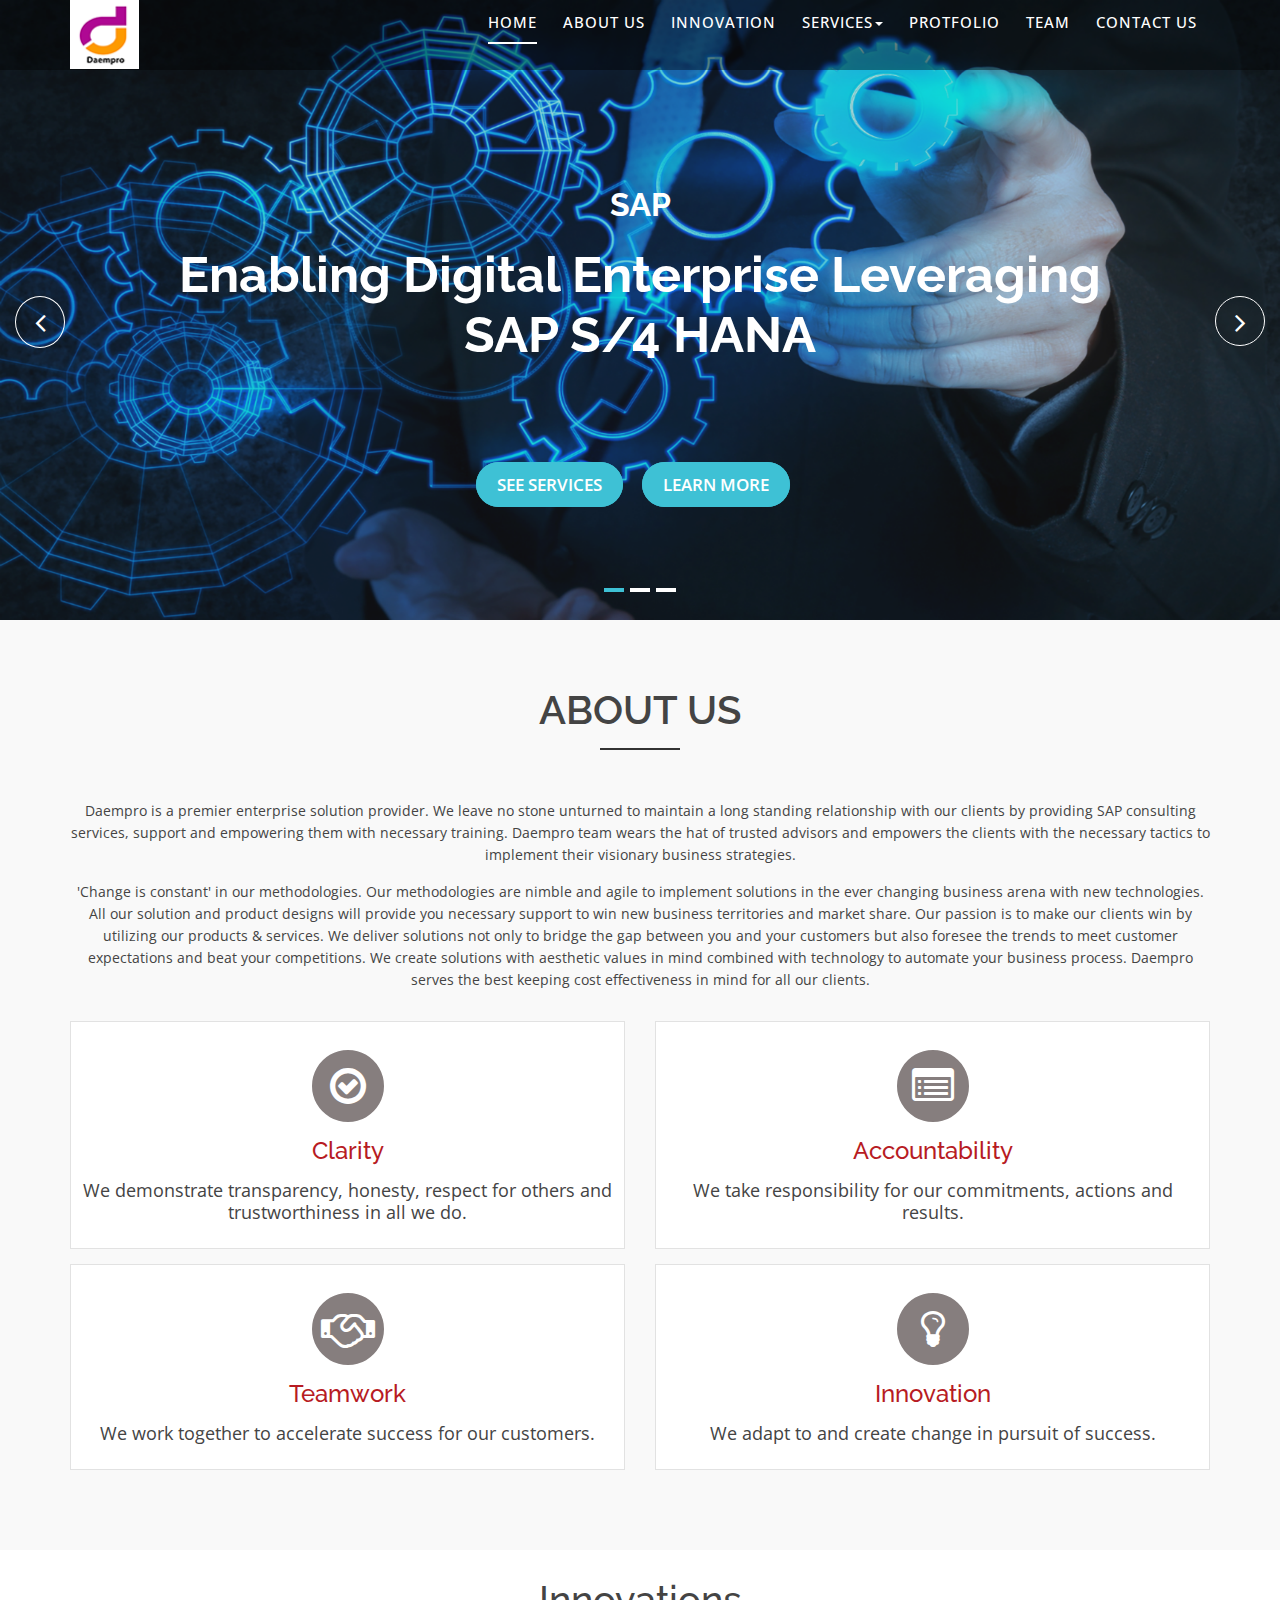
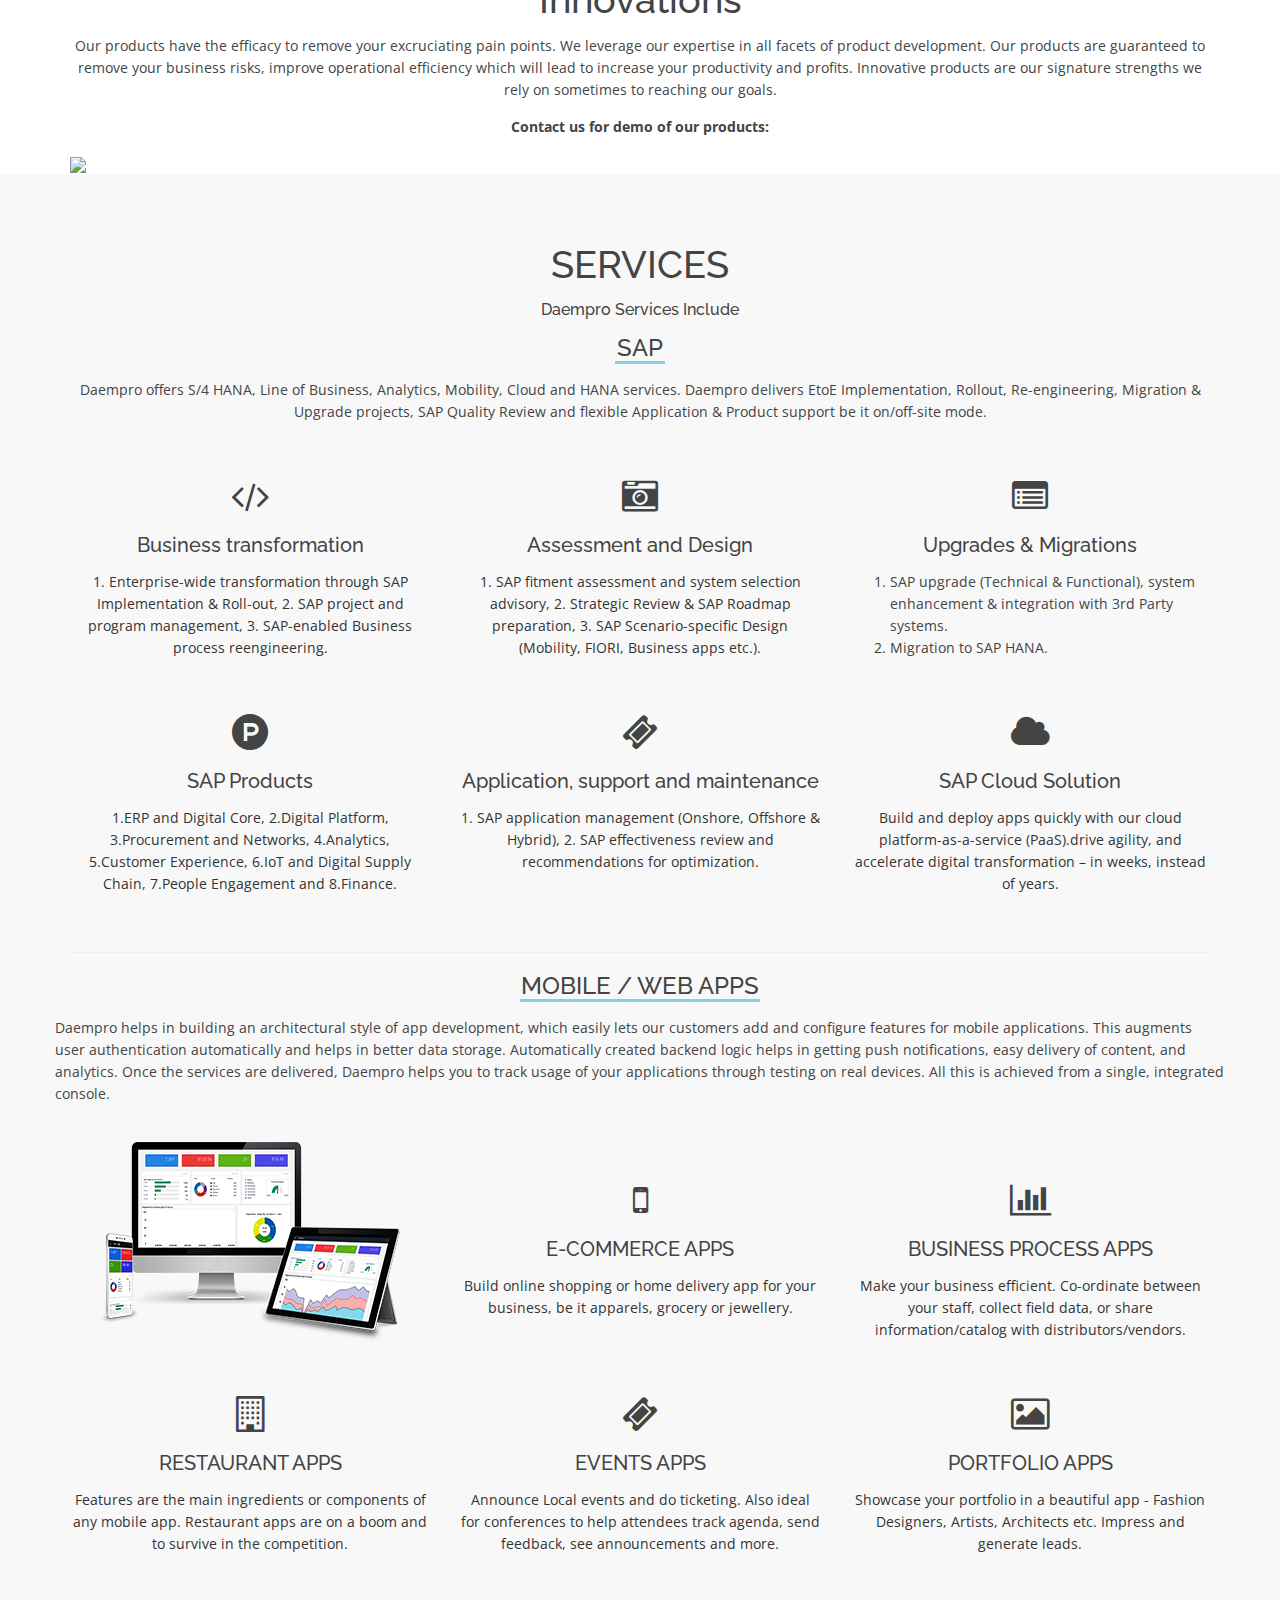
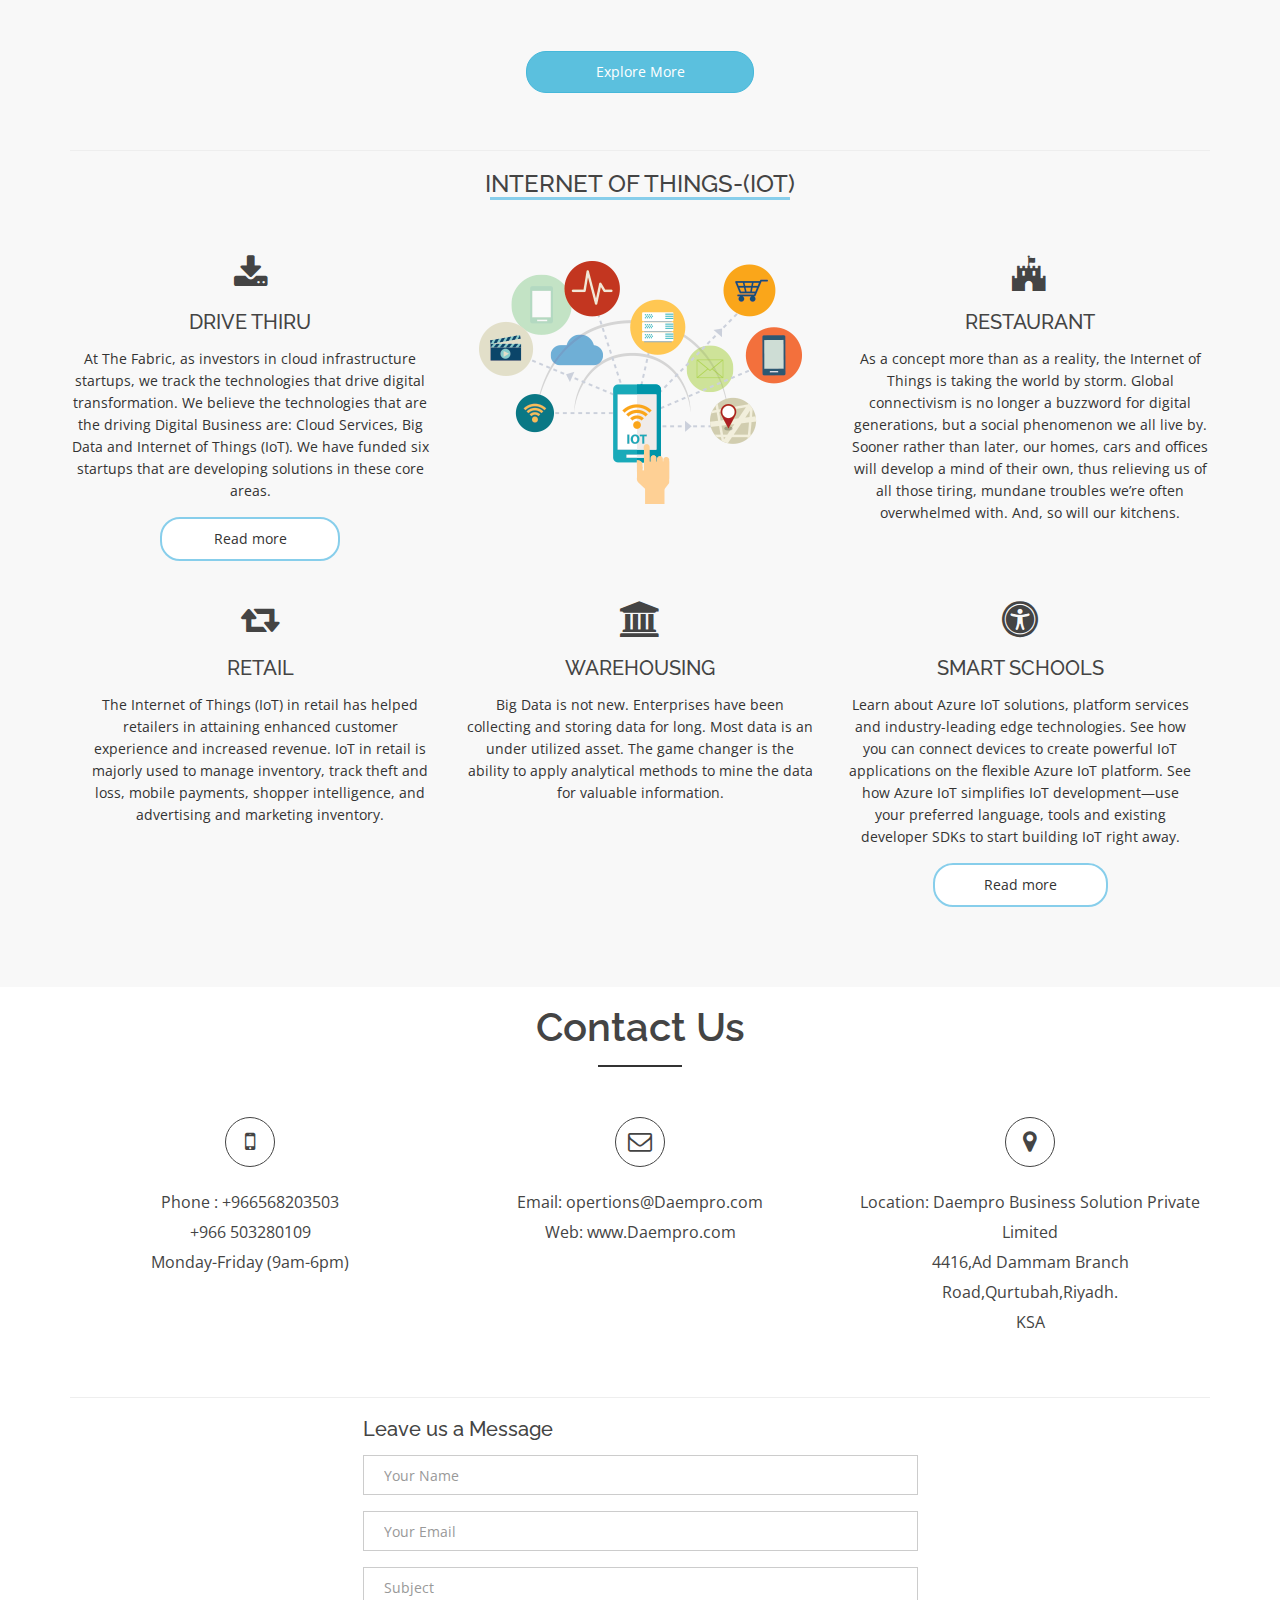
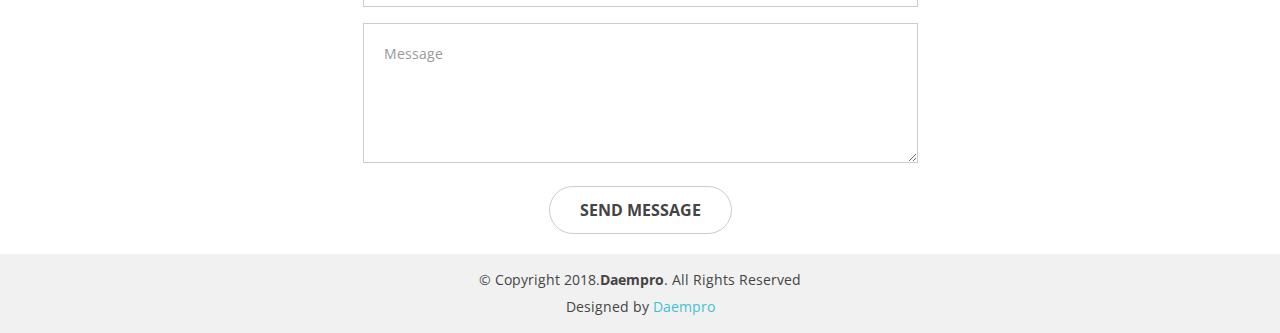
==== commit 87a28110: "cc" ====
--- a/index.html
+++ b/index.html
@@ -239,7 +239,7 @@
                 <a class="navbar-brand page-scroll sticky-logo" href="index.html" style="padding:0px;">
                   <!--<h1><span>e</span>Business</h1>--->
                   <!-- Uncomment below if you prefer to use an image logo -->
-                  <img class="" src="img/daempro.png" alt="Daempro" title="Daempro">
+                  <img src="img/daempro.png" height="65px" width="69px" alt="Daempro" title="Daempro">
 								</a>
               </div>
               <!-- Collect the nav links, forms, and other content for toggling -->
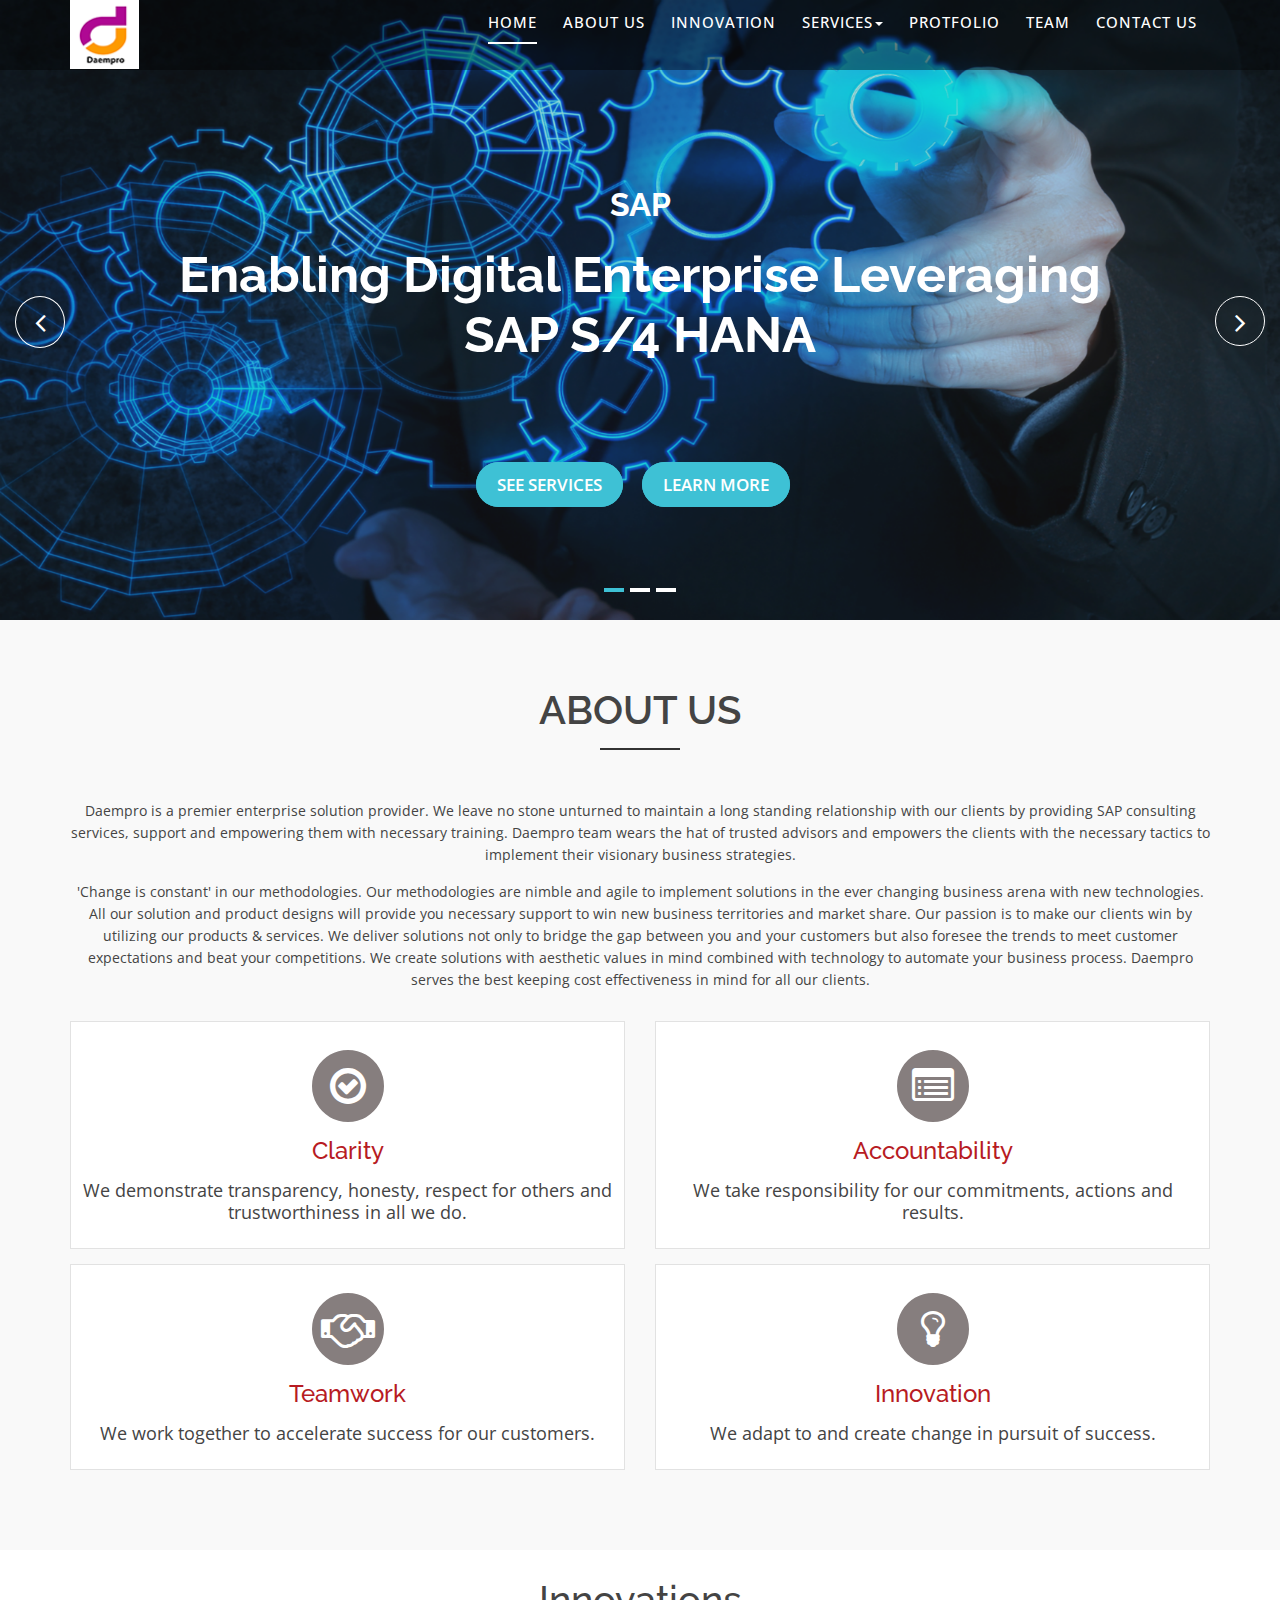
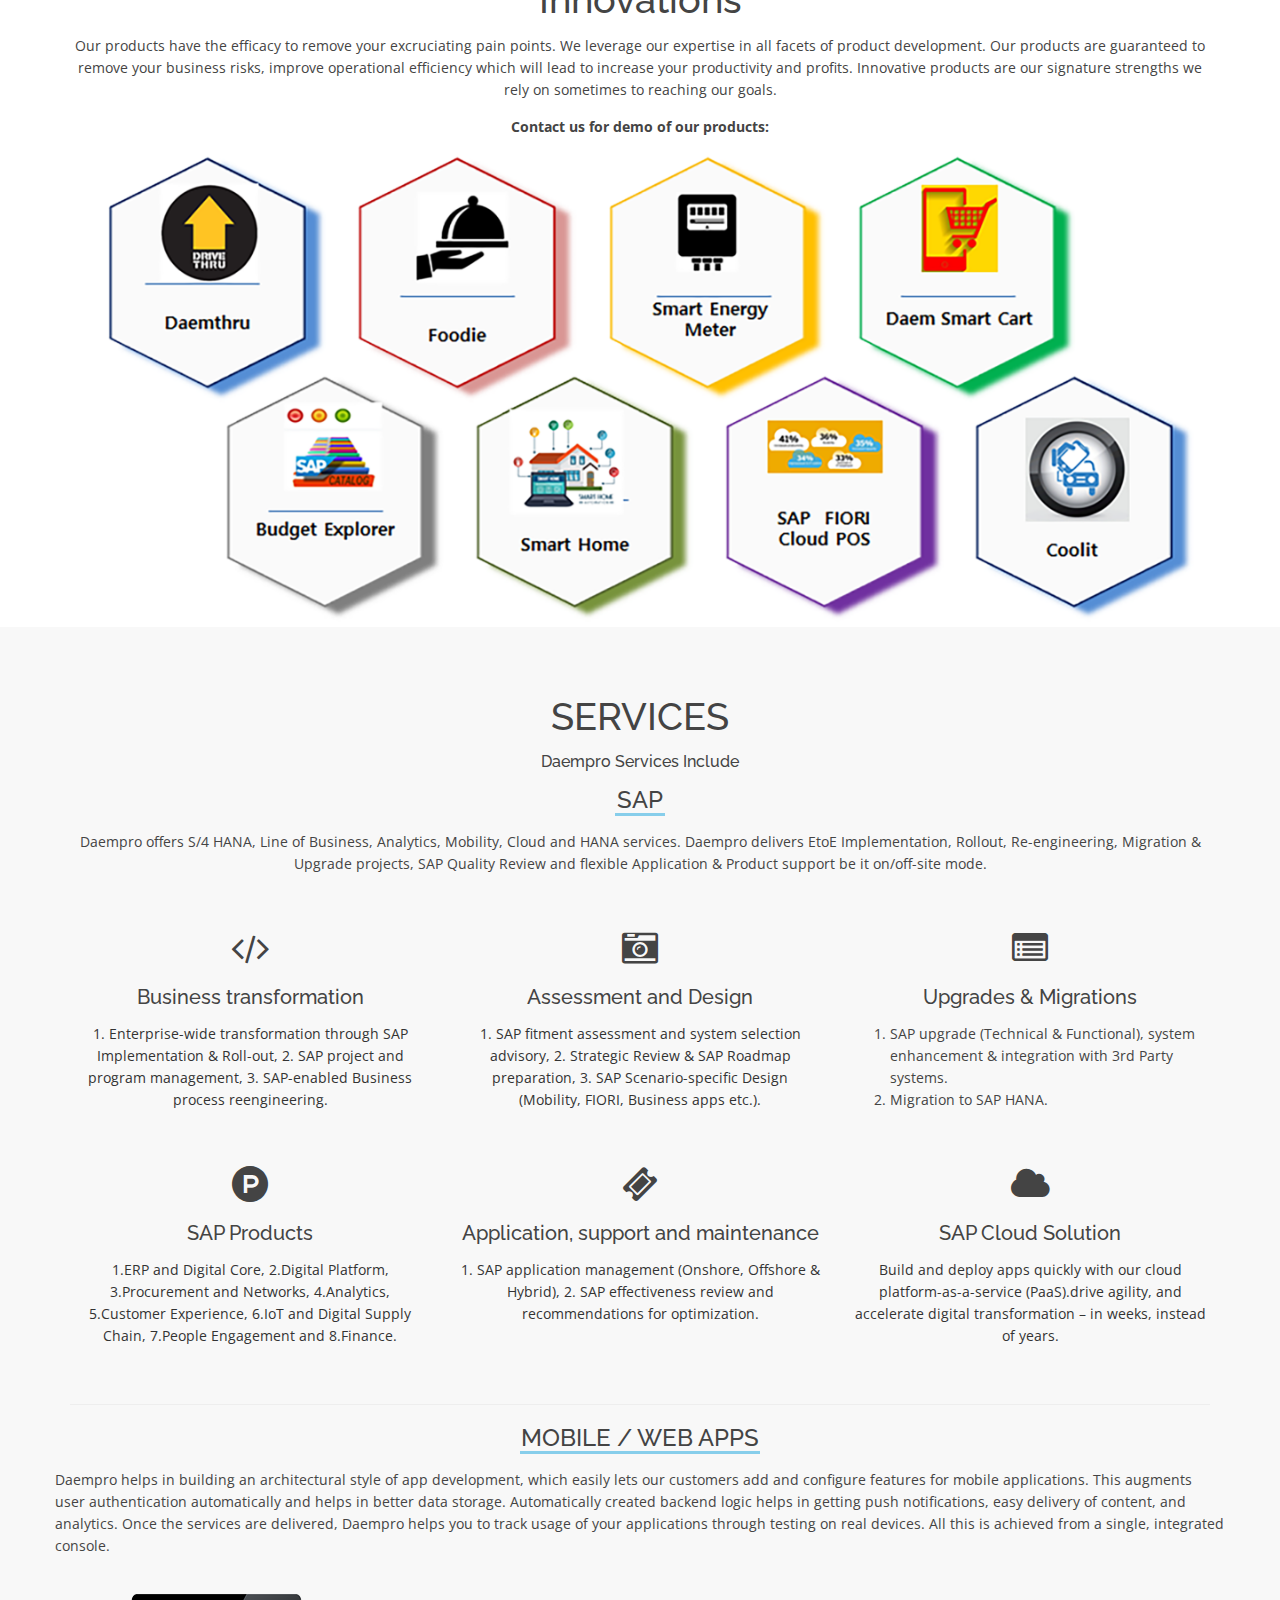
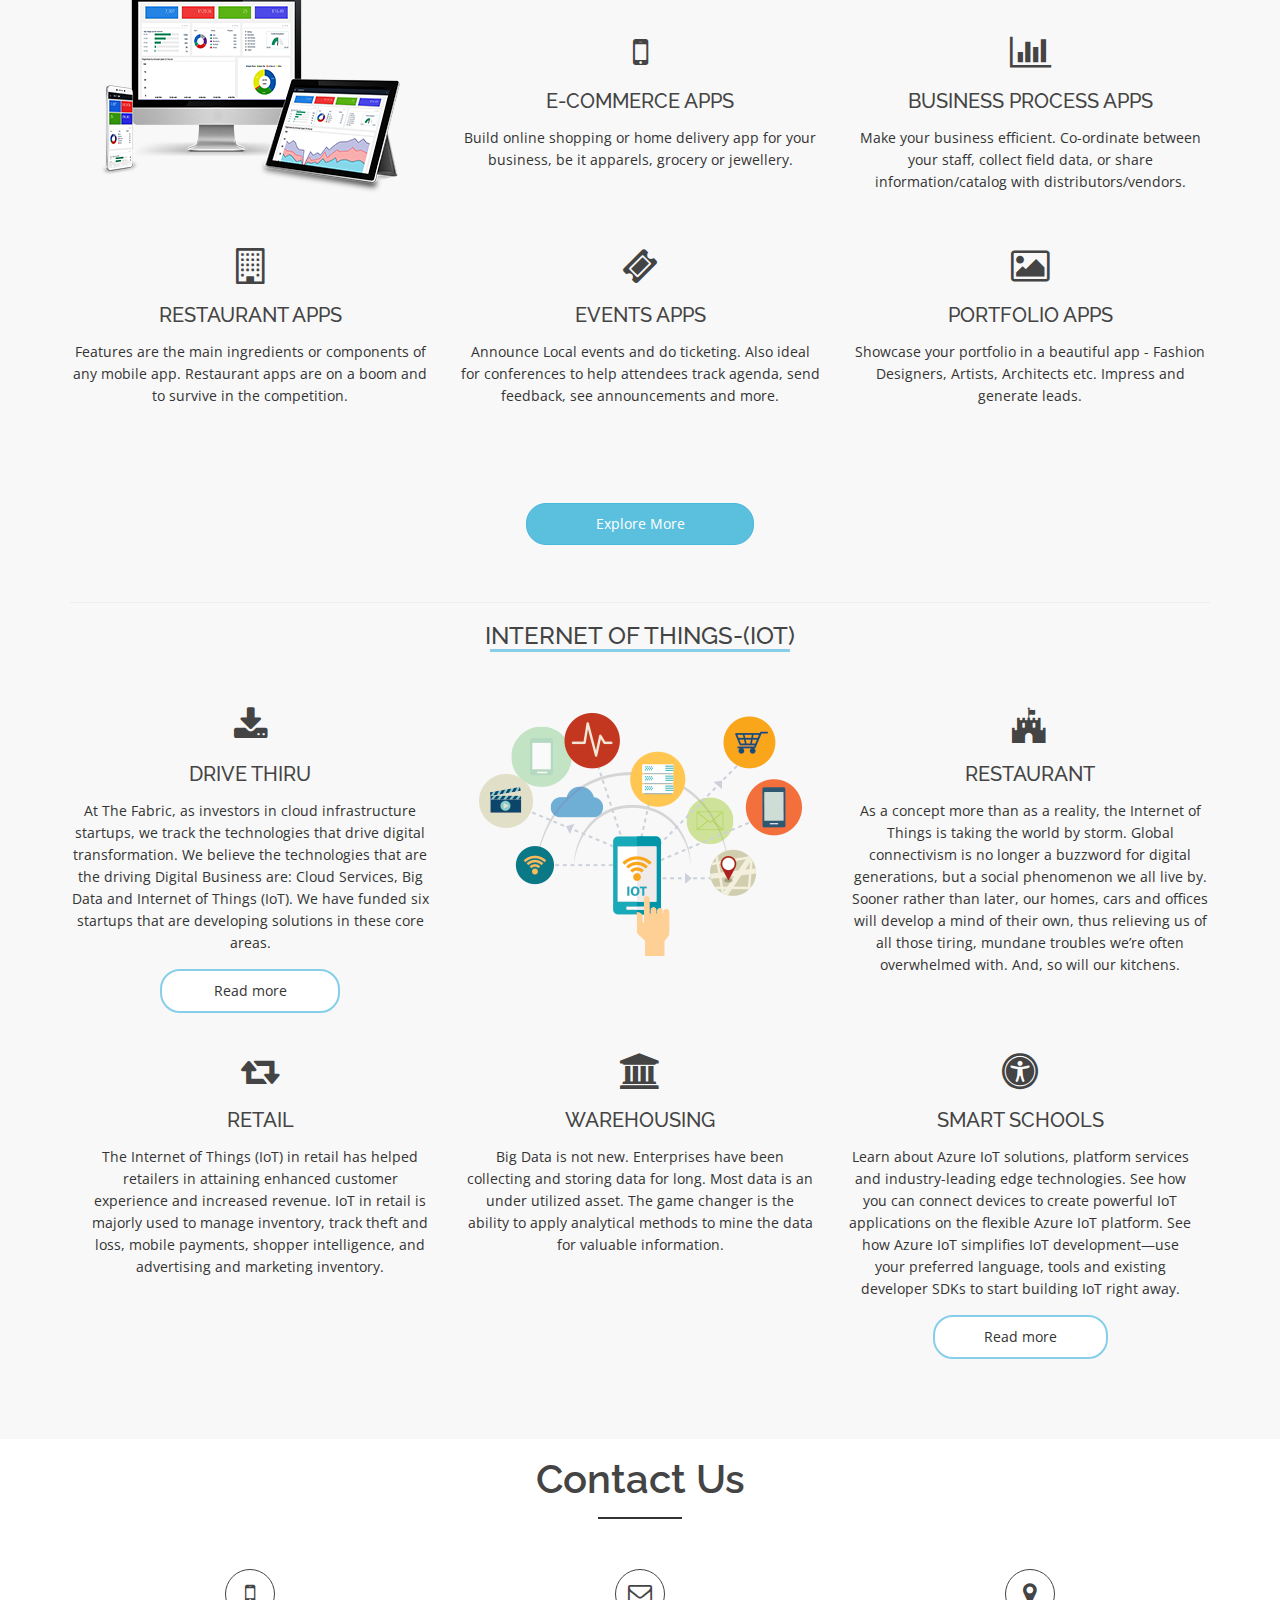
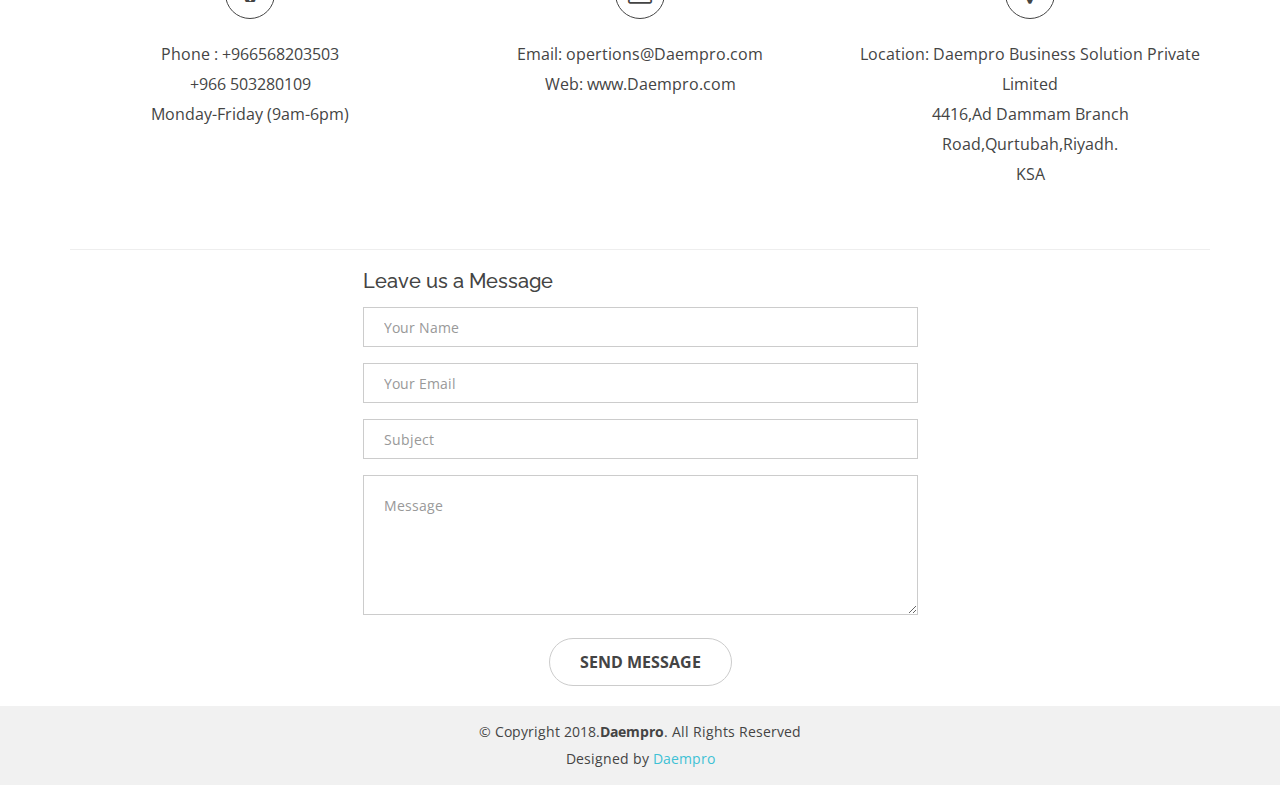
==== commit a924fe9f: "Update index.html" ====
--- a/index.html
+++ b/index.html
@@ -463,7 +463,7 @@
                 </p>
 				<p><strong>Contact us for demo of our products:</strong></p>
 			</div>
-			  <img src="img/capture7.png">
+			  <img src="img/Capture7.PNG">
 			<!--- innovation-grids 
 			<div class="innovation-grids">
 				<div class="innovation-grid one">
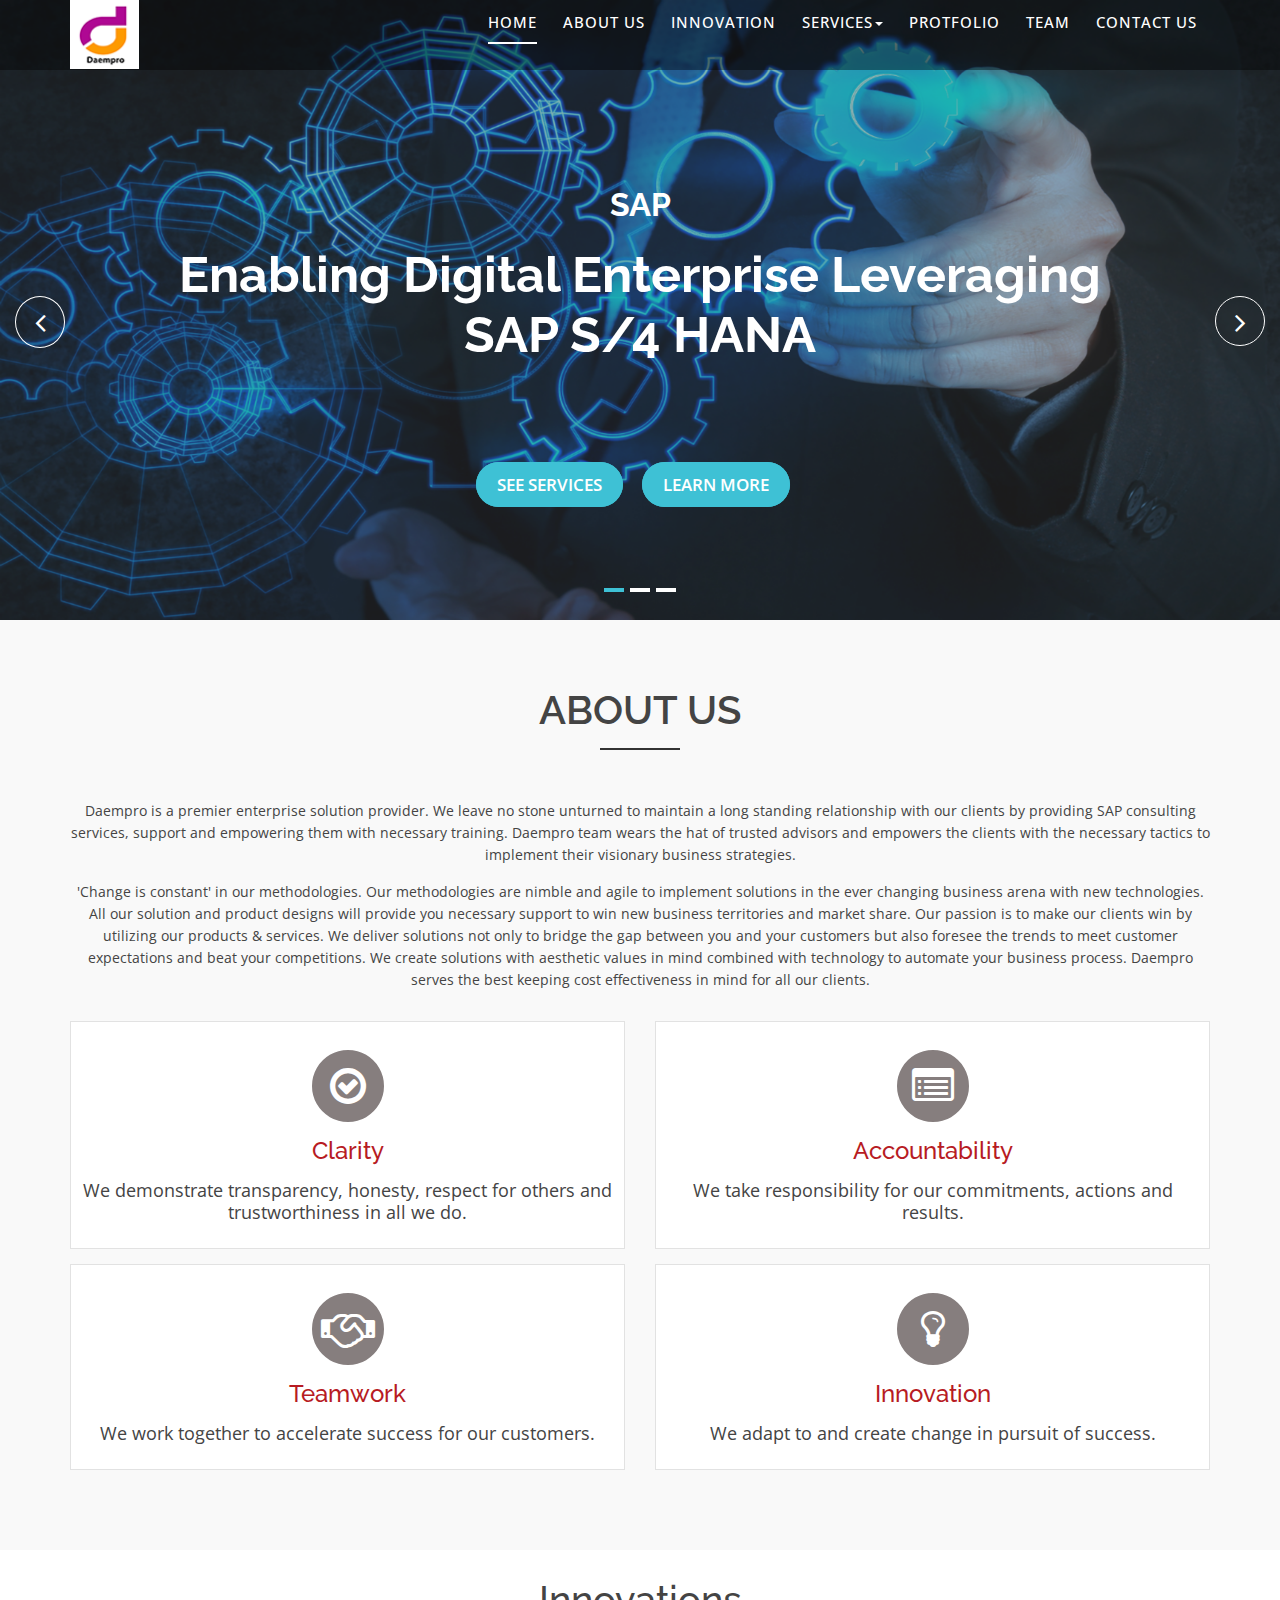
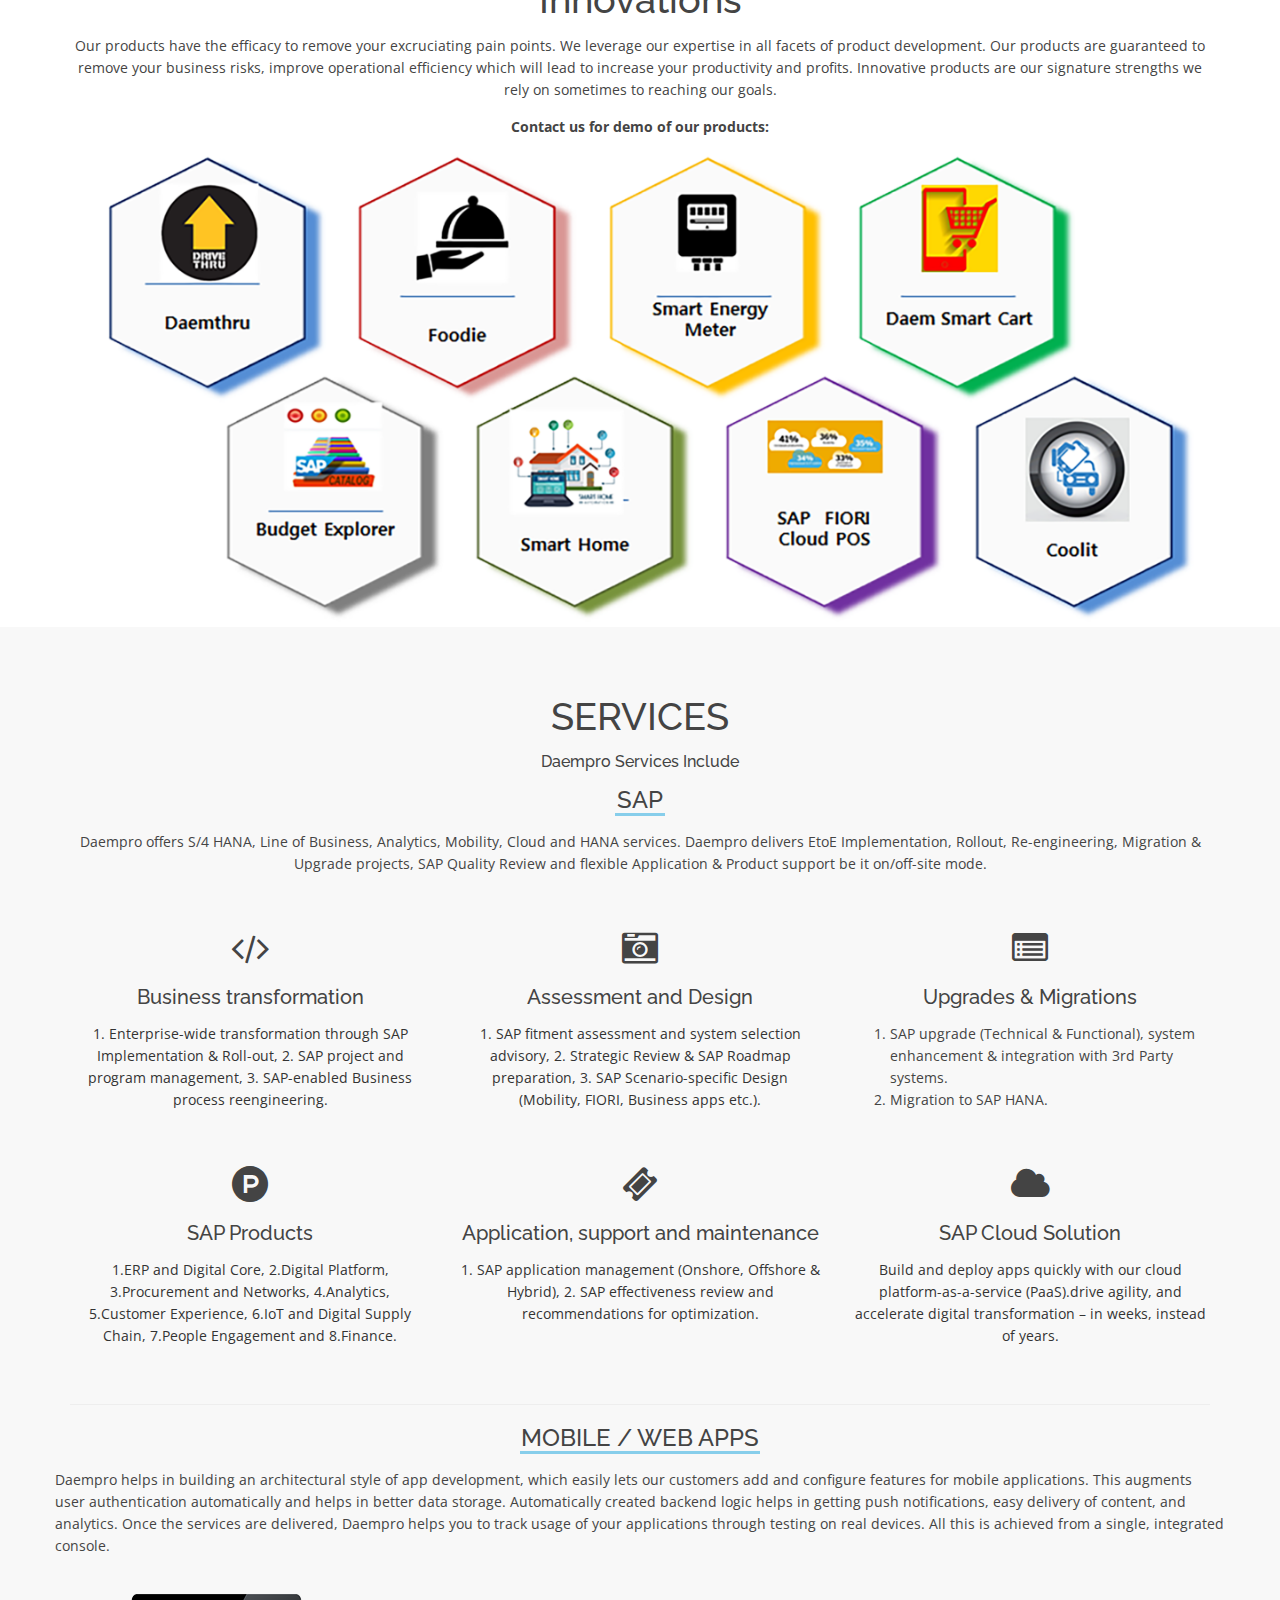
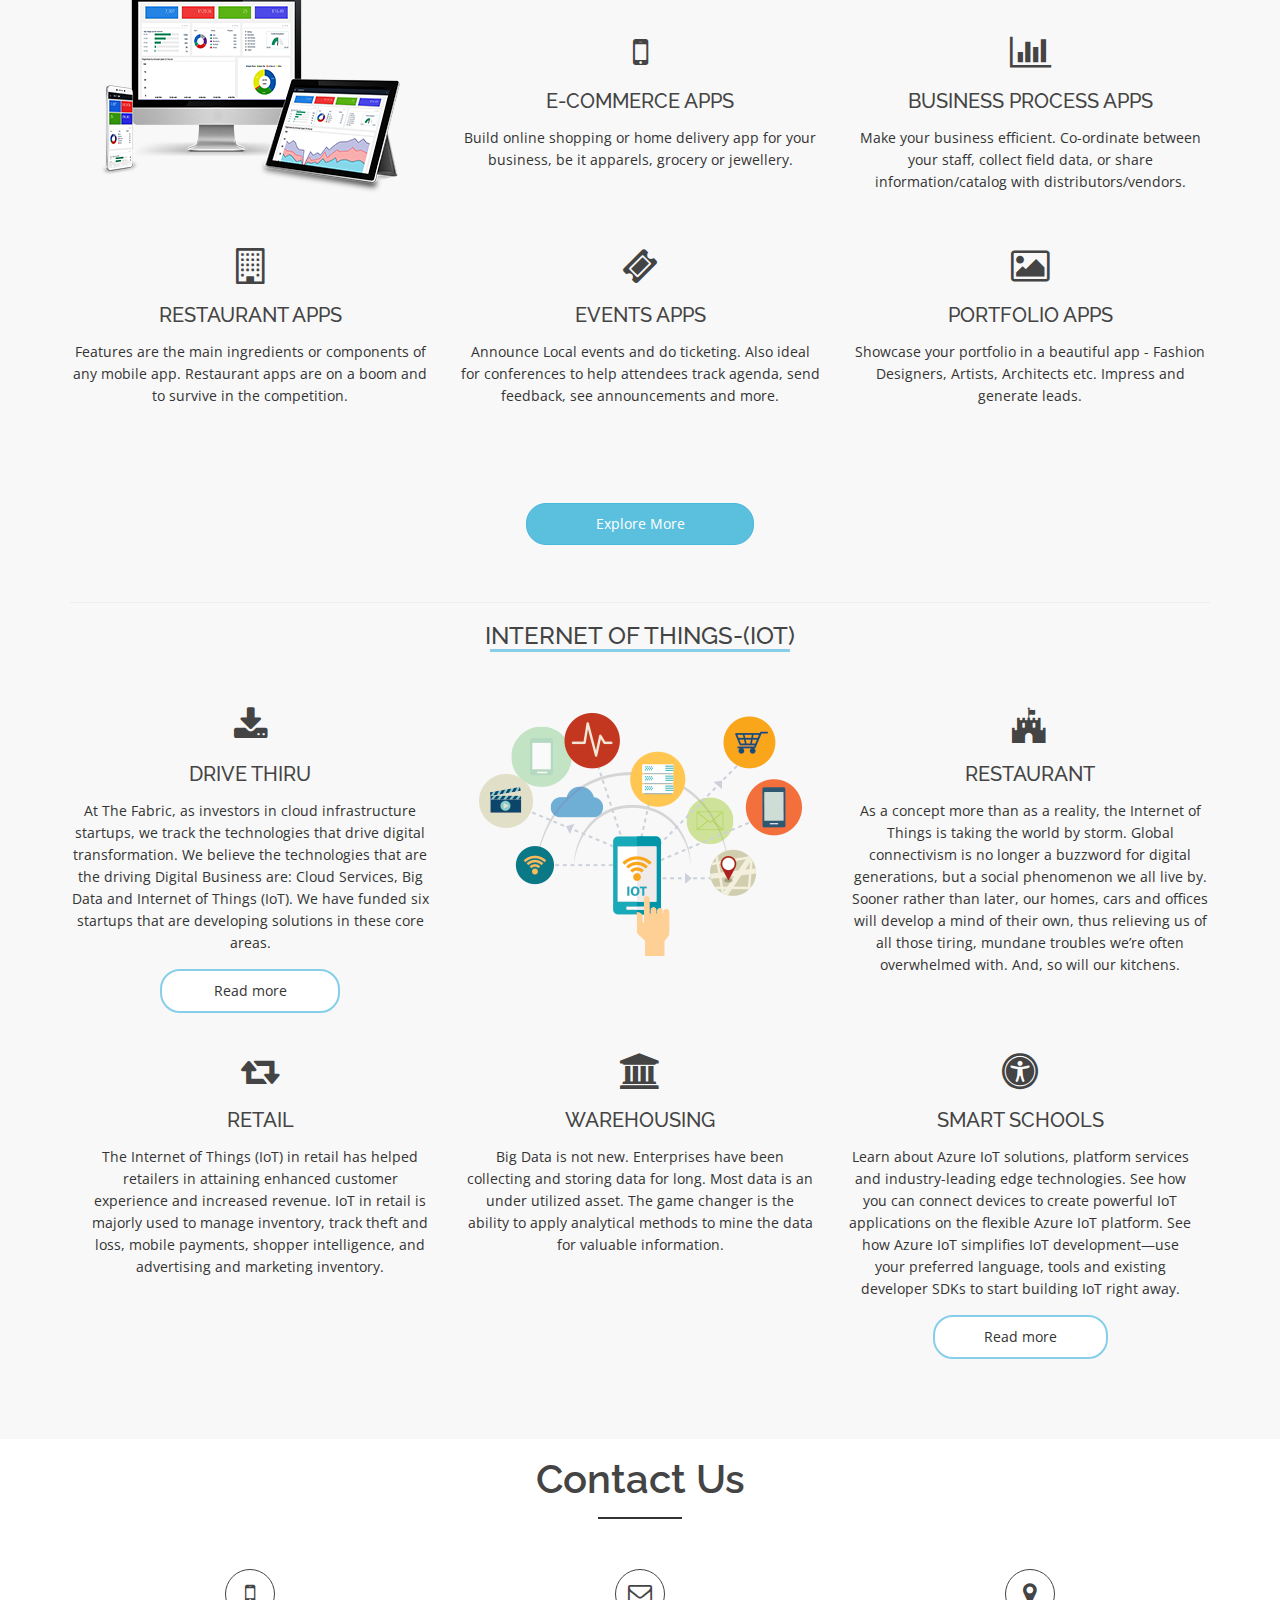
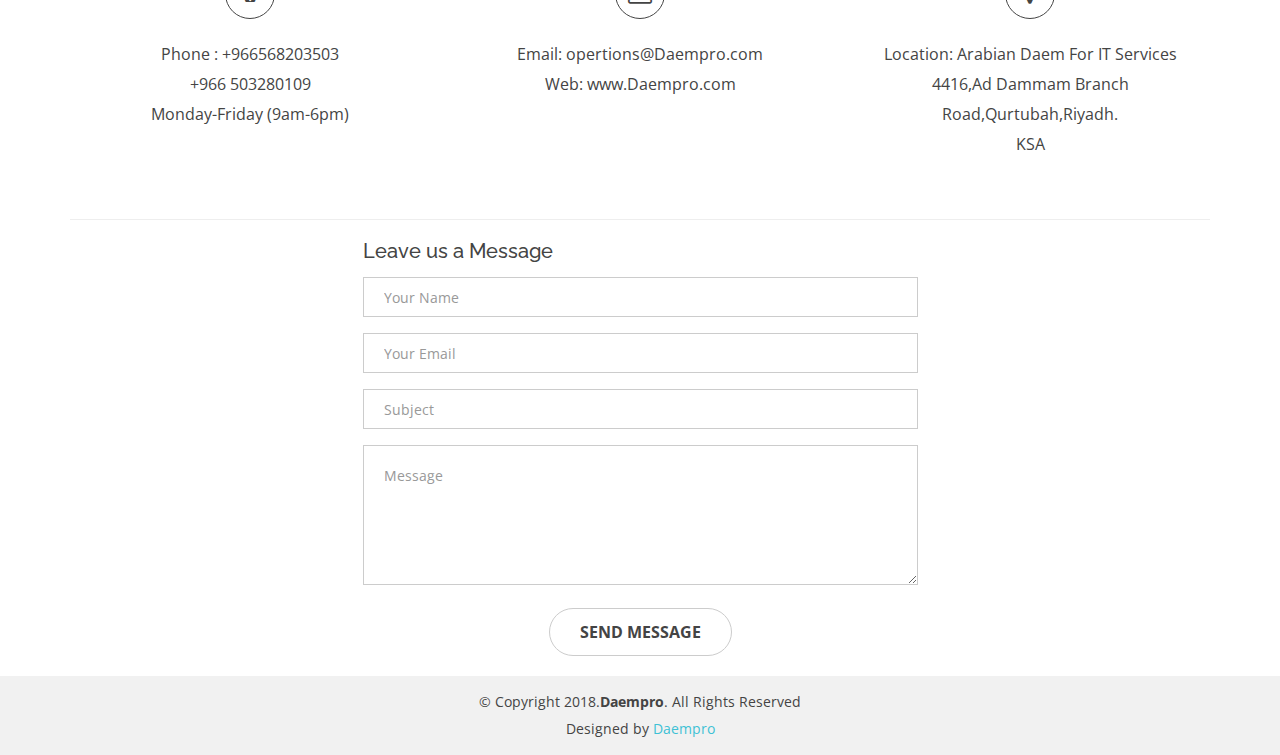
==== commit 896afb17: "c" ====
--- a/index.html
+++ b/index.html
@@ -1846,7 +1846,7 @@
               <div class="single-icon">
                 <i class="fa fa-map-marker"></i>
                 <p>
-                  Location: Daempro Business Solution Private Limited<br>
+                  Location: Arabian Daem For IT Services <br>
 					4416,Ad Dammam Branch Road,Qurtubah,Riyadh.<br>
                   <span>KSA</span>
                 </p>
--- a/css/nivo-slider-theme.css
+++ b/css/nivo-slider-theme.css
@@ -24,7 +24,7 @@
   content: "";
   height: 100%;
   left: 0;
-  opacity: 0.2;
+  opacity: 0.4;
   position: absolute;
   top: 0;
   width: 100%;
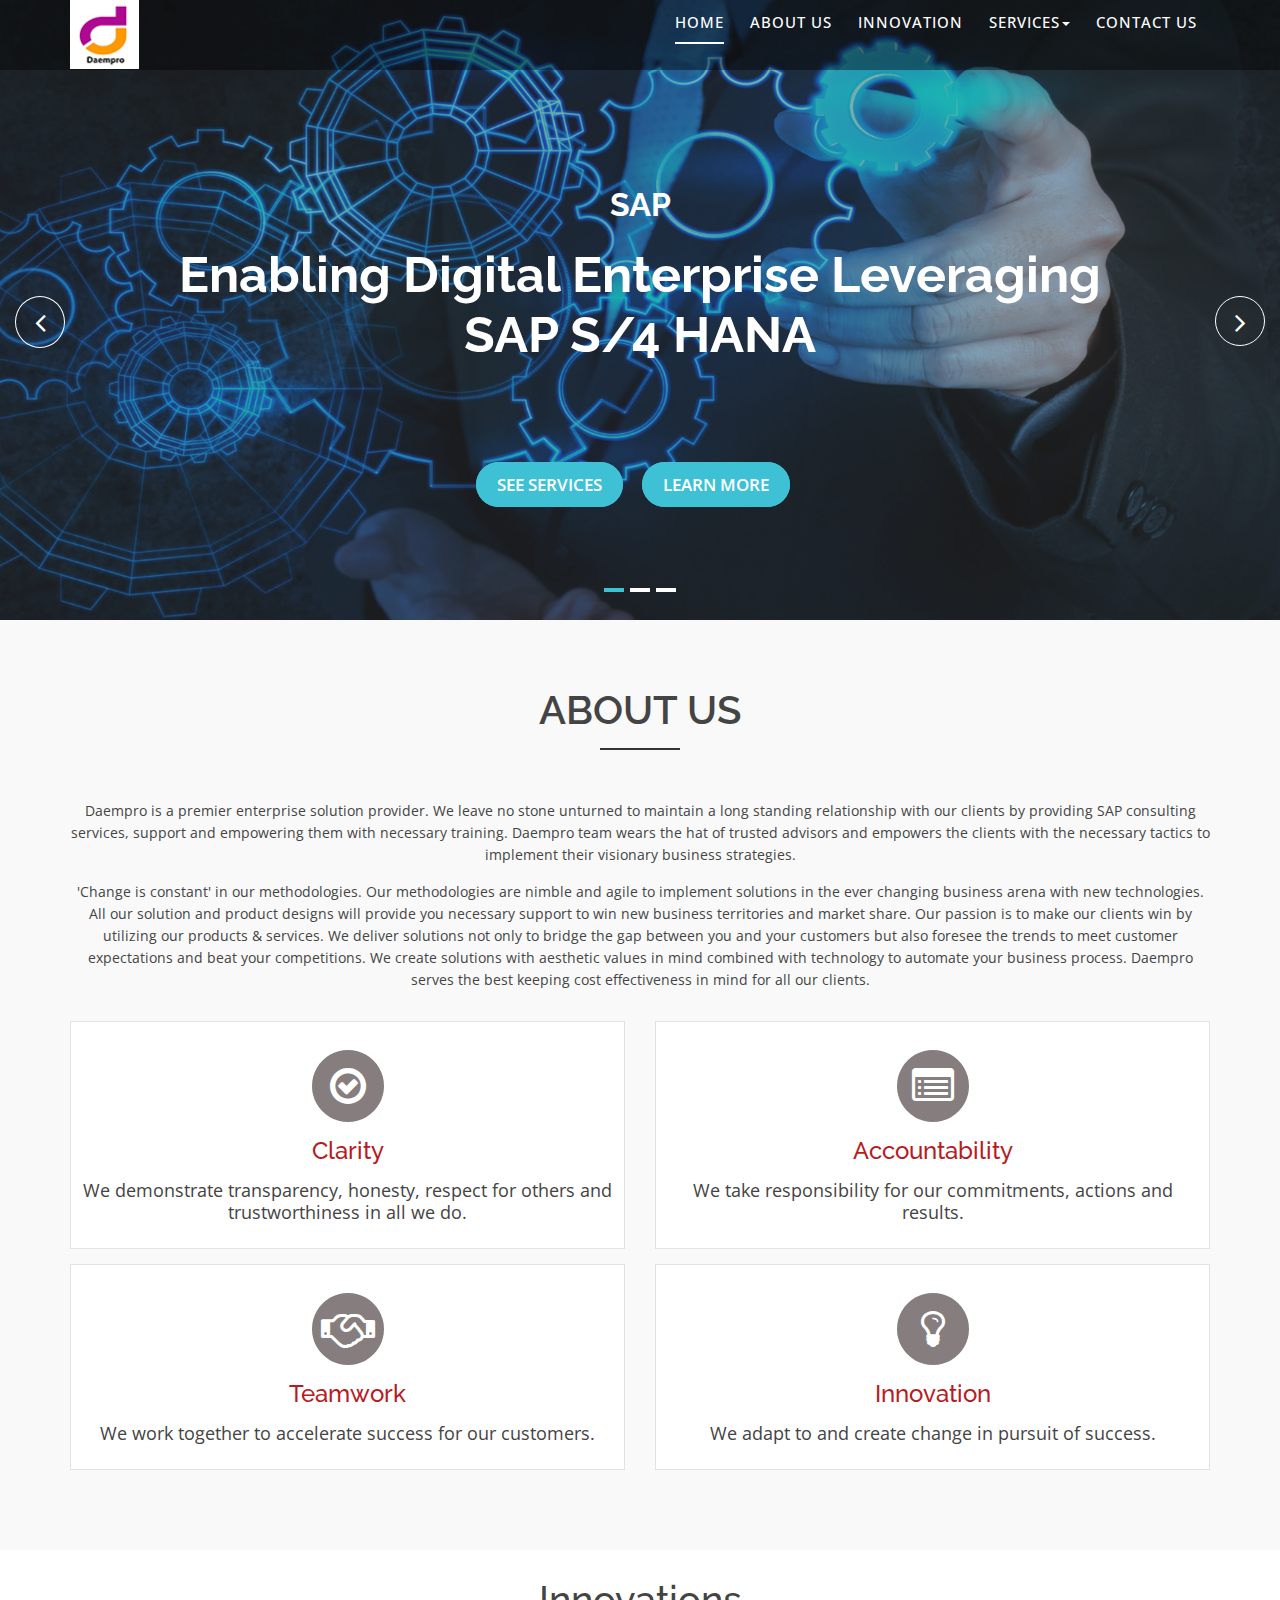
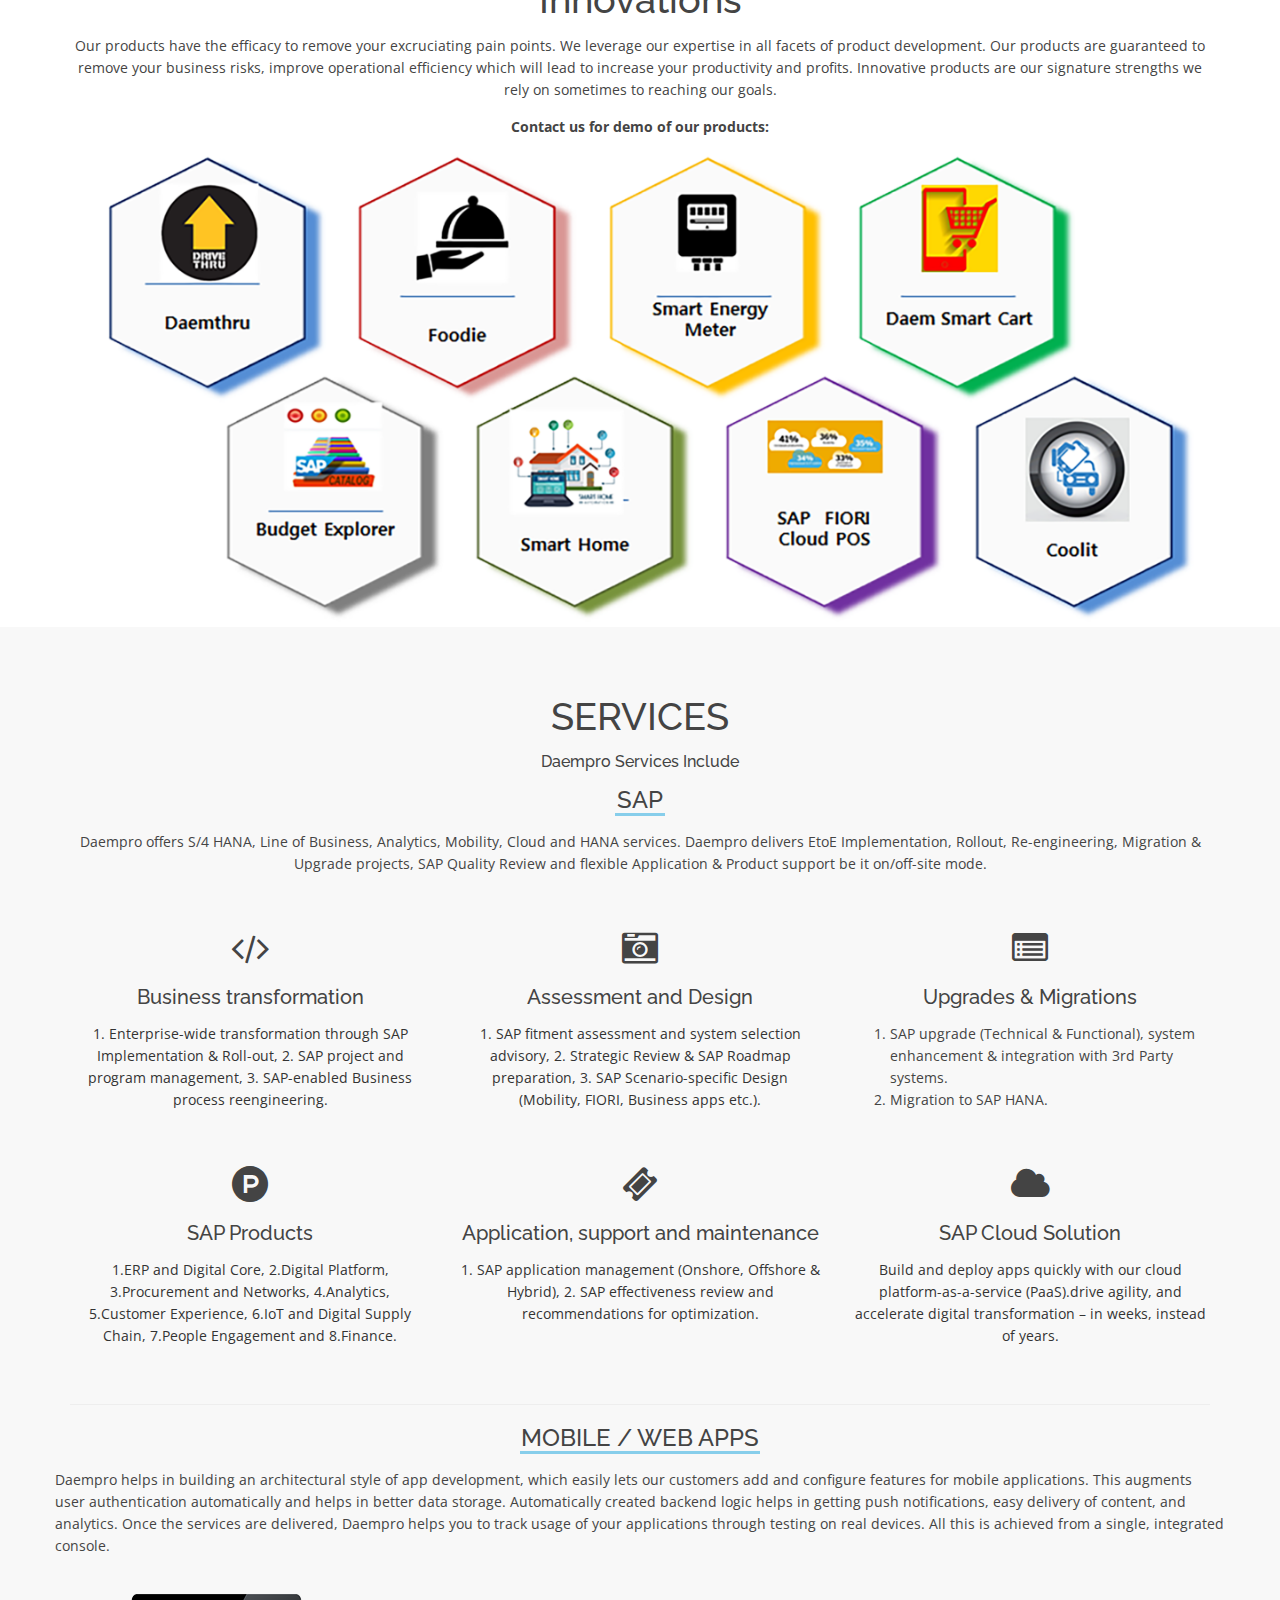
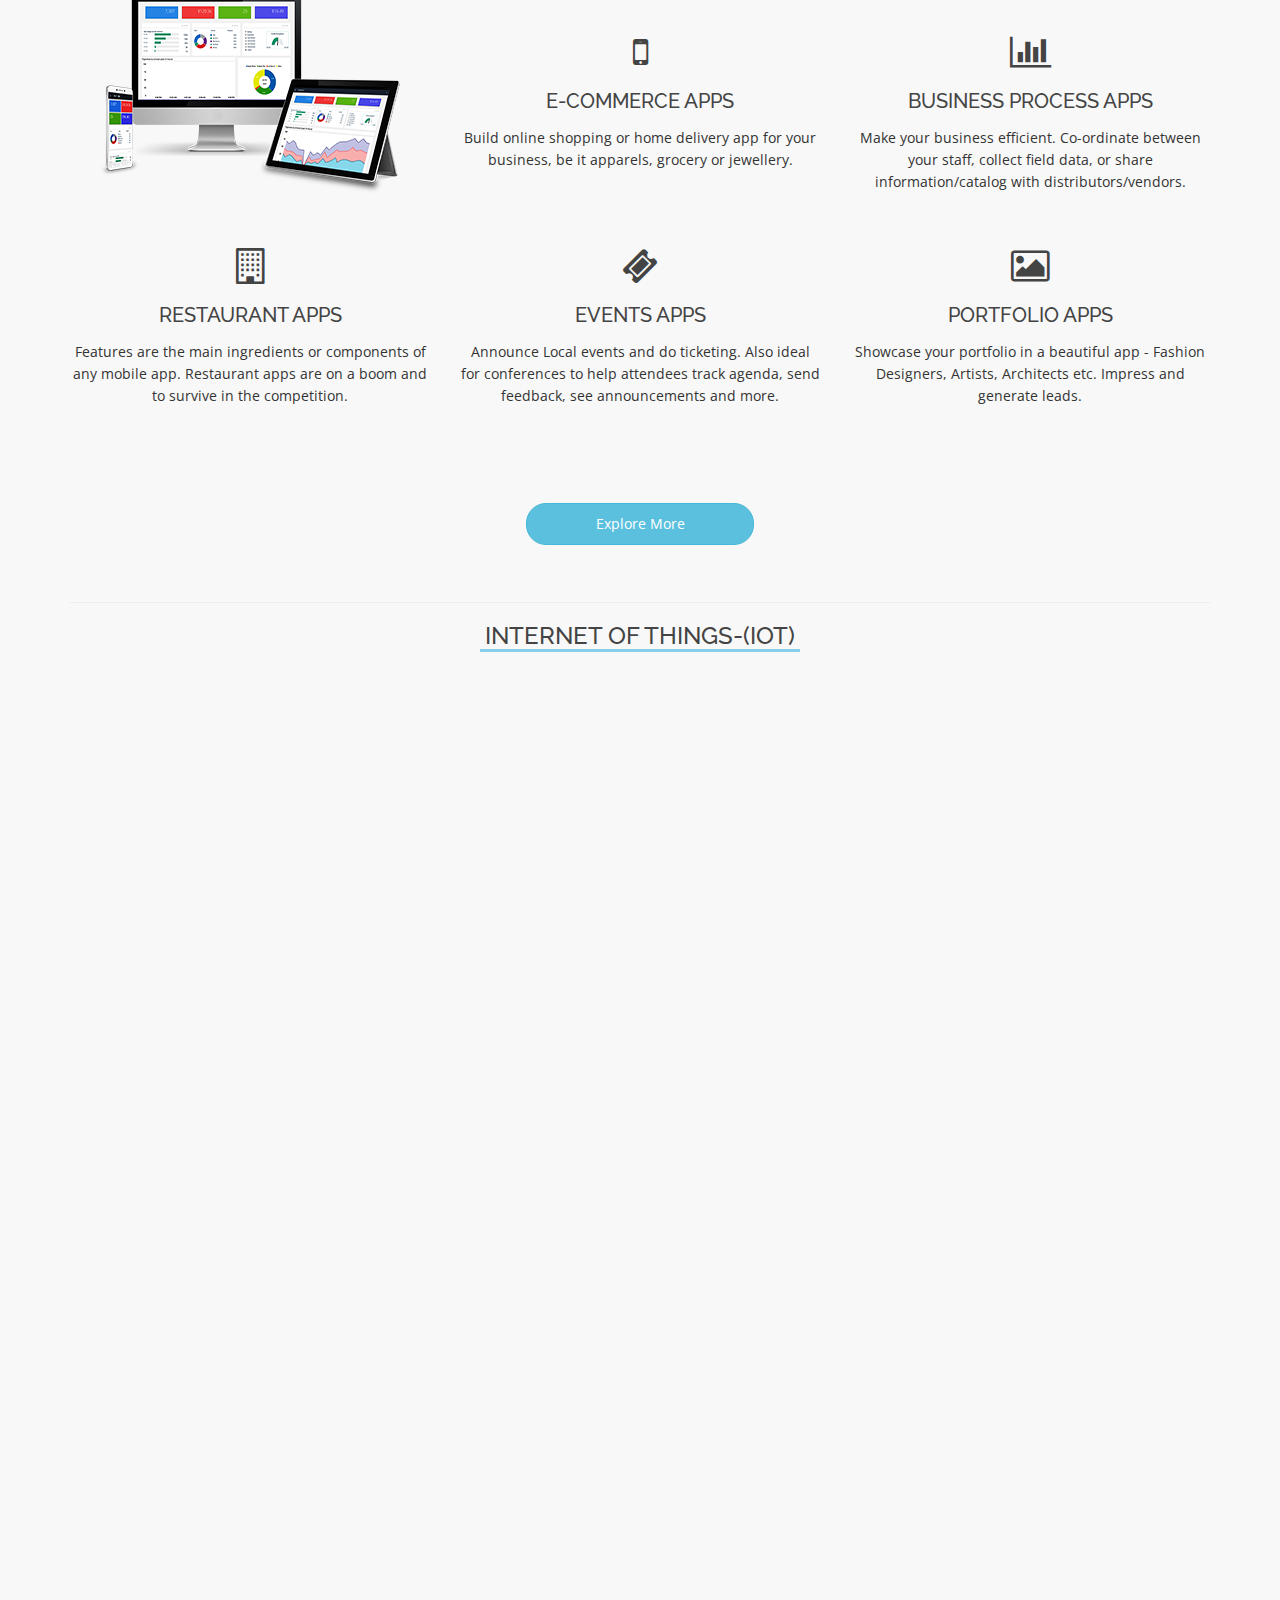
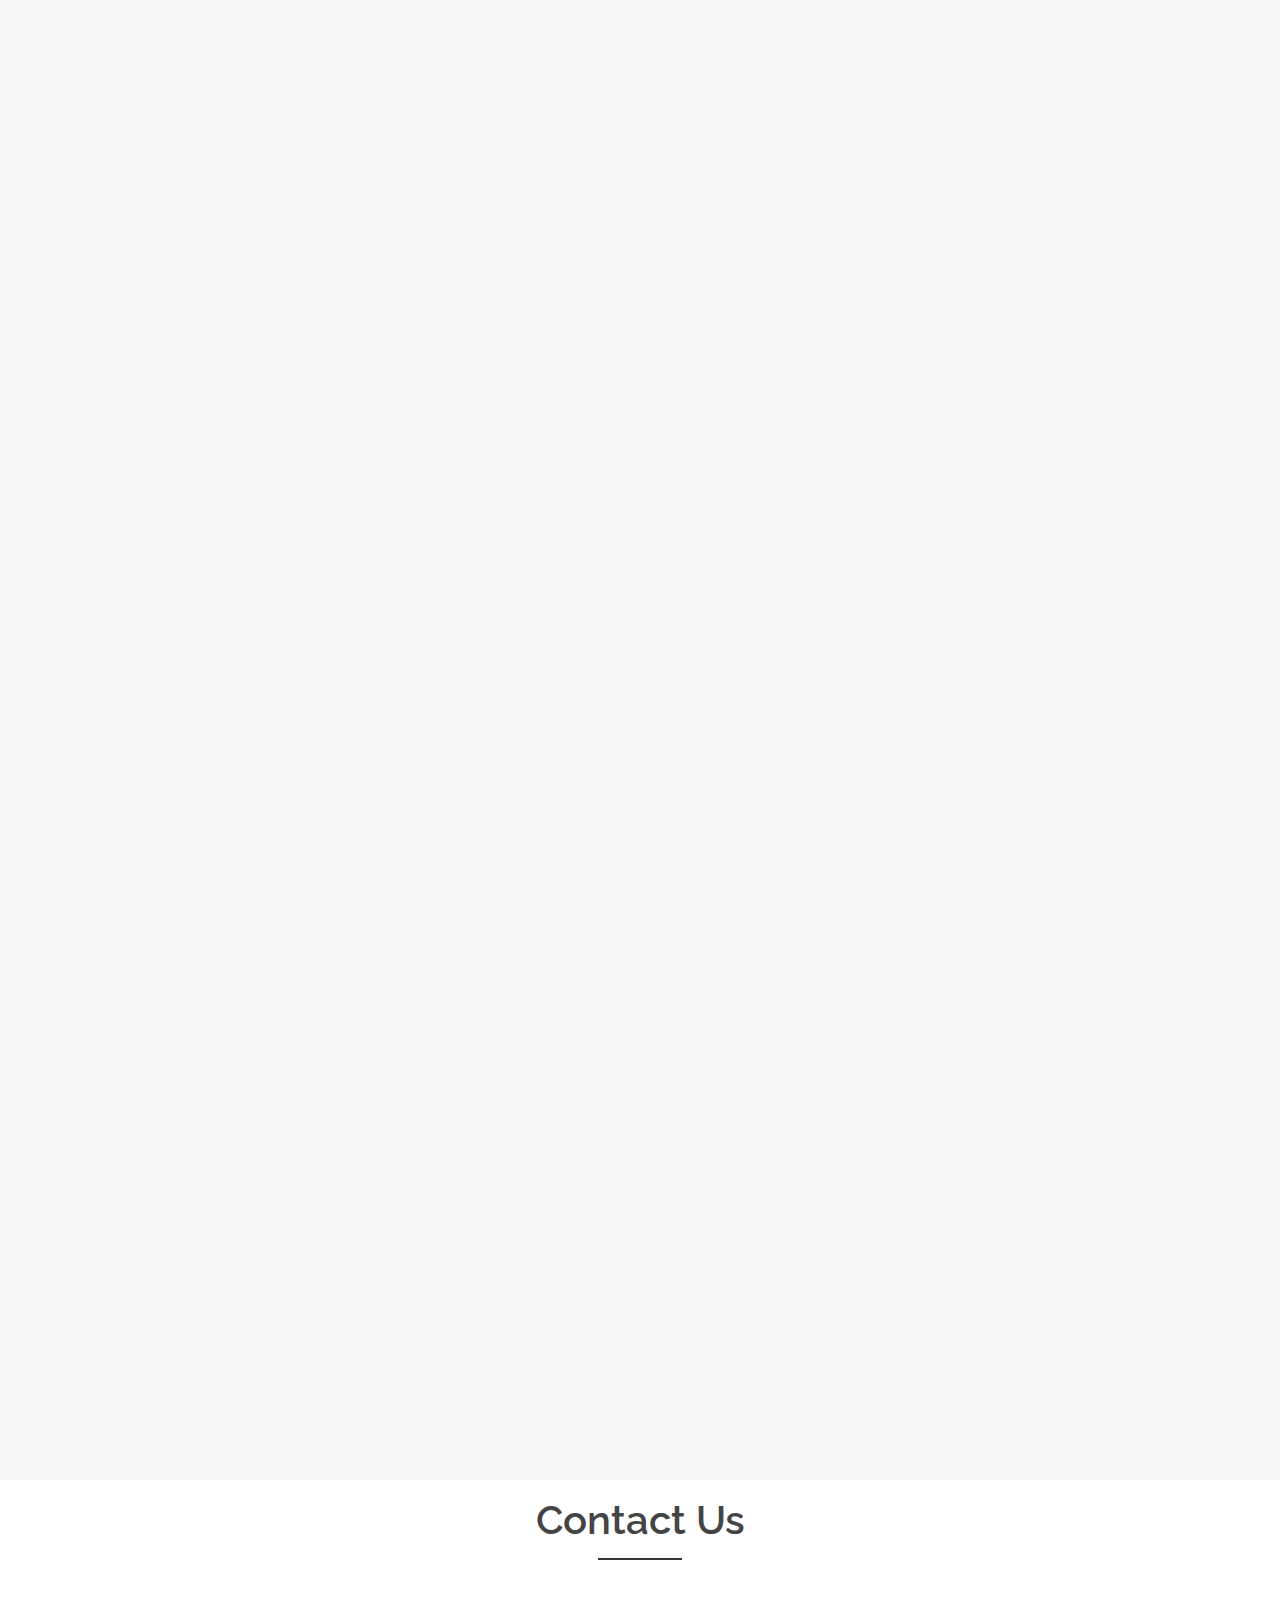
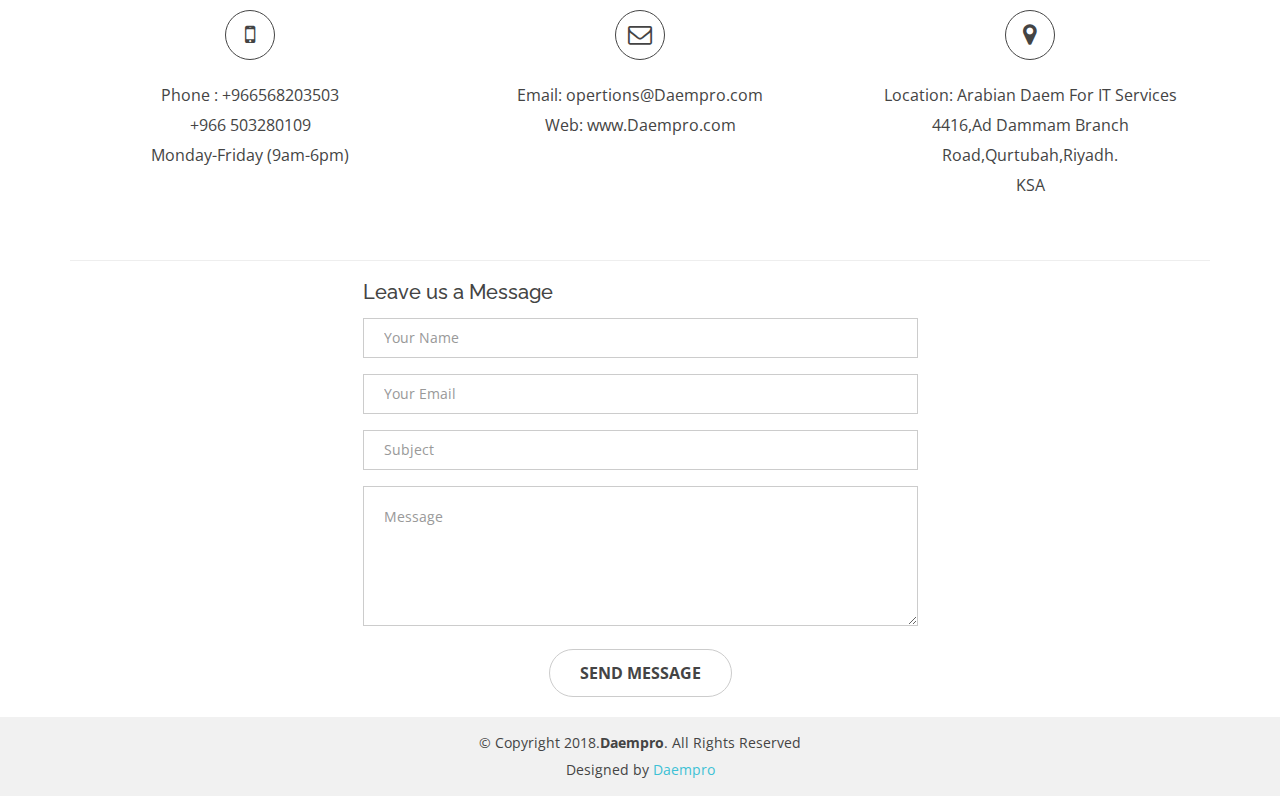
==== commit 3366cee7: "commit" ====
--- a/index.html
+++ b/index.html
@@ -8,8 +8,8 @@
   <meta content="" name="description">
 
   <!-- Favicons -->
-  <link href="img/favicon1.png" rel="icon">
-  <link href="img/a-png-logo.png" rel="a-png-logo">
+  <link href="img/nav.png" rel="icon">
+  <link href="img/nav.png" rel="a-png-logo">
 
   <!-- Google Fonts -->
   <link href="https://fonts.googleapis.com/css?family=Open+Sans:300,400,400i,600,700|Raleway:300,400,400i,500,500i,700,800,900" rel="stylesheet">
@@ -261,12 +261,6 @@
 					  <li><a class="page-scroll" href="#mobile">MOBILE/WEB APPS</a></li>
 					  <li><a class="page-scroll" href="#iot">IOT</a></li>
 					</ul>
-                  </li>
-				  <li>
-                    <a class="page-scroll" href="#portfolio">PROTFOLIO</a>
-                  </li>
-                  <li>
-                    <a class="page-scroll" href="#team">TEAM</a>
                   </li>
                 
 
@@ -756,105 +750,195 @@
 			 <br><hr>
 			<!----mobile end---->
 			<section id="iot">
-			     <h4 class="text-center">INTERNET OF THINGS-(IOT)<div style="margin: auto;width:300px;height:3px;background-color:skyblue;"></div></h4>
+			     <h4 class="text-center">INTERNET OF THINGS-(IOT)<div style="margin: auto;width:320px;height:3px;background-color:skyblue;"></div></h4>
                  <section class="row">
 				 
-			   <div class="col-md-4 col-sm-4 col-xs-12 text-center">
+			   <div class="col-md-6 col-sm-6 col-xs-12 text-center">
             <div class="about-move">
               <div class="services-details">
-                <div class="single-services">
+                <div class="single-services wow_imgage wow fadeInLeft">
                   <a class="services-icon" href="#">
 											<i class="fa fa-download"></i>
 										</a>
-                  <h5>DRIVE THIRU</h5>
-                  <p>
-                   At The Fabric, as investors in cloud infrastructure startups, we track the technologies that drive digital transformation. We believe the technologies that are the driving Digital Business are: Cloud Services, Big Data and Internet of Things (IoT). We have funded six startups that are developing solutions in these core areas.
+                  <h5>DRIVE THRU</h5>
+                  <p style="text-align:justify">
+                   &nbsp;&nbsp;&nbsp;&nbsp; Daempro is a technical innovation for Drive Thru restaurants to monitor their service performance. The service performance of the QSR restaurants plays the leading role to maximize the customer satisfaction. Daempro ensures your restaurants are operating at the highest target service levels by measuring the individual customer counts and the time customers spent at driveways. 
 				   
                   </p>
-				  <span><a href="blog.html" class="btn btn-default">Read more</a>
-									</span>
+				  <p>
+				   <ol style="text-align:justify">
+						<li>Q management system to improve service efficiency,</li>
+						<li>Object identification technology integrated on cloud,</li>
+						<li>Managing multiple restaurants on single dash board,</li>
+						<li>Real-time performance of the restaurants staff,</li>
+						<li>Resources allocation / planning based on real-time situations,</li>
+						<li>Technology driven customer service improvement,</li>
+						<li>Faster ROI in terms of increased revenue and happy customer TA.</li>
+					</ol>
+				  </p>
+  					
                 </div>
               </div>
               <!-- end about-details -->
             </div>
           </div>
-		  <div class="col-md-4 col-sm-4 col-xs-12 text-center">	
+		  <div class="col-md-6 col-sm-6 col-xs-12 text-center">	
                     <div class="about-move">
 					  <div class="services-details">
-						<div class="single-services">				 
+						<div class="single-services wow_imgage wow fadeInRight"><br><br><br><br>			 
 				    <img src="img/iot.png" alt="iot" >
+					 <figcaption>Drive thru</figcaption>
+					<br><br><br><br>
+				     </div>
+				    </div>
+				    </div>
+				 </div>
+				  <div class="col-md-6 col-sm-6 col-xs-12 text-center">	
+                    <div class="about-move">
+					  <div class="services-details">
+						<div class="single-services wow_imgage wow fadeInLeft"><br><br><br>			 
+				    <img src="img/energy meter.png" alt="iot" >
+					<figcaption>Smart Energy Meter</figcaption>
+					
 				     </div>
 				    </div>
 				    </div>
 				 </div>
 		  
-		  <div class="col-md-4 col-sm-4 col-xs-12 text-center">
+		  <div class="col-md-6 col-sm-6 col-xs-12 text-center">
             <div class="about-move">
               <div class="services-details">
-                <div class="single-services">
+                <div class="single-services wow_imgage wow fadeInRight">
                   <a class="services-icon" href="#">
-											<i class="fa fa-fort-awesome"></i>
+											<i class="fa fa-tachometer"></i>
 										</a>
-                  <h5>RESTAURANT</h5>
-                  <p>
-                   As a concept more than as a reality, the Internet of Things is taking the world by storm. Global connectivism is no longer a buzzword for digital generations, but a social phenomenon we all live by. Sooner rather than later, our homes, cars and offices will develop a mind of their own, thus relieving us of all those tiring, mundane troubles we’re often overwhelmed with. And, so will our kitchens.
-                  </p>
+                  <h5>SMART ENERGY METER</h5>
+                  <p style="text-align:justify">
+                    &nbsp;&nbsp;&nbsp;&nbsp;With the rapid developments in the Wireless communication technology by the use of microcontrollers, there are many improvements in automating various industrial aspects for reducing manual efforts. The traditional manual meter reading was not suitable for longer operating purposes as it spends much human and material resource. It brings additional problems in calculation of readings and billing manually.
+                  </p>
+				  <p style="text-align:justify">
+		       &nbsp;&nbsp;&nbsp;&nbsp;Smart Energy Meters are next generation Energy meters enables the electricity department to read the meter readings monthly without a person visiting each house. This can be achieved by the use of IOT Device that continuously monitor and records the energy meter reading in its permanent (non-volatile) memory location. This system continuously records the reading and the live meter reading can be displayed on webpage to the consumer on request.
+		  </p>
+				  
+				  
+				  
                 </div>
               </div>
               <!-- end about-details -->
             </div>
           </div>
-		   </section>
-		  <div class="col-md-4 col-sm-4 col-xs-12 text-center">
+		  <div class="col-md-6 col-sm-6 col-xs-12 text-center">
             <div class="about-move">
               <div class="services-details">
-                <div class="single-services">
-                  <a class="services-icon" href="#">
-											<i class="fa fa-retweet"></i>
-										</a>
-                  <h5>RETAIL</h5>
-                  <p>
-                   The Internet of Things (IoT) in retail has helped retailers in attaining enhanced customer experience and increased revenue. IoT in retail is majorly used to manage inventory, track theft and loss, mobile payments, shopper intelligence, and advertising and marketing inventory.
-                  </p>
-                </div>
-              </div>
-              <!-- end about-details -->
-            </div>
-          </div>
-		  <div class="col-md-4 col-sm-4 col-xs-12 text-center">
-            <div class="about-move">
-              <div class="services-details">
-                <div class="single-services">
+                <div class="single-services wow_imgage wow fadeInLeft">
                   <a class="services-icon" href="#">
 											<i class="fa fa-university"></i>
 										</a>
                   <h5>WAREHOUSING</h5>
-                  <p>
-                   Big Data is not new. Enterprises have been collecting and storing data for long. Most data is an under utilized asset. The game changer is the ability to apply analytical methods to mine the data for valuable information.
-                  </p>
+                  <p style="text-align:justify">
+                    &nbsp;&nbsp;&nbsp;&nbsp;Daempro's pallet tracking solution is a smart IOT application to manage your warehousing operations with ease. The pallet tracking application bring an immense sense of relief by locating and tracking the pallets with in the warehouse premises automatically. The continuous tracking of pallets by our sensors ensures the location of pallets and movement of pallets without any error. 
+                  </p>
+				  </p>
+				  
                 </div>
               </div>
               <!-- end about-details -->
             </div>
           </div>
-		  <div class="col-md-4 col-sm-4 col-xs-12 text-center">
+		  <div class="col-md-6 col-sm-6 col-xs-12 text-center">	
+                    <div class="about-move">
+					  <div class="services-details">
+						<div class="single-services wow_imgage wow fadeInRight"><br>		 
+				    <img src="img/ware2.jpg" alt="iot" >
+					<figcaption>Warehousing</figcaption>
+					<br>
+				     </div>
+				    </div>
+				    </div>
+				 </div>
+		   </section>
+		   <div class="col-md-6 col-sm-6 col-xs-12 text-center">	
+                    <div class="about-move">
+					  <div class="services-details">
+						<div class="single-services wow_imgage wow fadeInLeft"><br><br>		 
+				    <img src="img/smart4.png" alt="iot" >
+					<figcaption>SMART CART</figcaption>
+					
+				     </div>
+				    </div>
+				    </div>
+				 </div>
+		  <div class="col-md-6 col-sm-6 col-xs-12 text-center">
             <div class="about-move">
               <div class="services-details">
-                <div class="single-services">
+                <div class="single-services wow_imgage wow fadeInRight">
                   <a class="services-icon" href="#">
-											<i class="fa fa-universal-access"></i>
+											<i class="fa fa-shopping-cart"></i>
 										</a>
-                  <h5>SMART SCHOOLS</h5>
-                  <p>
-                   Learn about Azure IoT solutions, platform services and industry-leading edge technologies. See how you can connect devices to create powerful IoT applications on the flexible Azure IoT platform. See how Azure IoT simplifies IoT development—use your preferred language, tools and existing developer SDKs to start building IoT right away.
-                  </p>
-				  <span><a href="blog.html" class="btn btn-default">Read more</a>
-									</span>
+                  <h5>SMART CART</h5>
+                  <p style="text-align:justify">
+                   &nbsp;&nbsp;&nbsp;&nbsp;Daempro smart cart is an instore intelligent application to make the shopping more fun. Our state of the art IOT devices fitted at the shopping carts instantly integrate with your smart phone and become your shopping assistant. Daempro smart cart help the shoppers to locate the products inside the vast area of supermarket and to navigate the shoppers to the exact locations of the products by navigating. Daempro Smart Cart also plays the role of shopping assistant by pointing the promotional products around you while you navigate through the store aisle.
+                  </p>
+				   <p>
+		     <ol style="text-align:justify">
+			  <li>  Instore Navigation.</li>
+			  <li>   Product lookup.</li>
+			  <li>   Shopping list manager.</li>
+			  <li>   Promotion offers.</li>
+			  <li>   Shopping assistant.</li>
+
+			 </ol>
+		  </p>
+				  
                 </div>
               </div>
               <!-- end about-details -->
             </div>
           </div>
+		  
+		  <div class="col-md-6 col-sm-6 col-xs-12 text-center">
+            <div class="about-move">
+              <div class="services-details">
+                <div class="single-services wow_imgage wow fadeInLeft">
+                  <a class="services-icon" href="#">
+											<i class="fa fa-connectdevelop"></i>
+										</a>
+                  <h5>COOLIT</h5>
+                  <p style="text-align:justify">
+                   &nbsp;&nbsp;&nbsp;&nbsp;Coolit is Daempro's premium innovation of Smart Mobile App to connect your car with your smart phone to perform Automatic Car engine start / off with AC on /off controls. Coolit is product of new age which relieves the suffering of heat inside the cars parked outside during summer. The connected device helps to cool the car interiors by starting the car AC from your office or home before you start.  
+                  </p>
+				  <p>
+		    <ol style="text-align:left">
+			  <li>Registered Mobile Can access features of ON / OFF of Car and AC.</li>
+				<li>Each Request is handled with a security Token, provided by a user, which is a 2nd level of security.</li>
+				<li>Car will always be in Lock Position.</li>
+				<li>Auto detect car gear status, if neutral then only starts the car.</li>
+				<li>Auto detects environment and send information about car internal temperature.</li>
+				<li>Factory reset only through registered mobile number with 4 digit pin value.</li>
+				<li>Auto Switch off engine, if it get the desired cooling temperature set by the owner, and inform.</li>
+				<li>owner with a message.</li>
+				<li>Plug and Play.</li>
+
+			</ol>
+		  </p>
+				 
+				 
+                </div>
+              </div>
+              <!-- end about-details -->
+            </div>
+          </div>
+		  <div class="col-md-6 col-sm-6 col-xs-12 text-center">	
+                    <div class="about-move">
+					  <div class="services-details">
+						<div class="single-services wow_imgage wow fadeInRight"><br><br><br><br><br><br>		 
+				    <img src="img/coolit.jpg" alt="iot" >
+					<figcaption>Coolit</figcaption>
+					<br>
+				     </div>
+				    </div>
+				    </div>
+				 </div>
 			</section>
     </div>
   </div>
